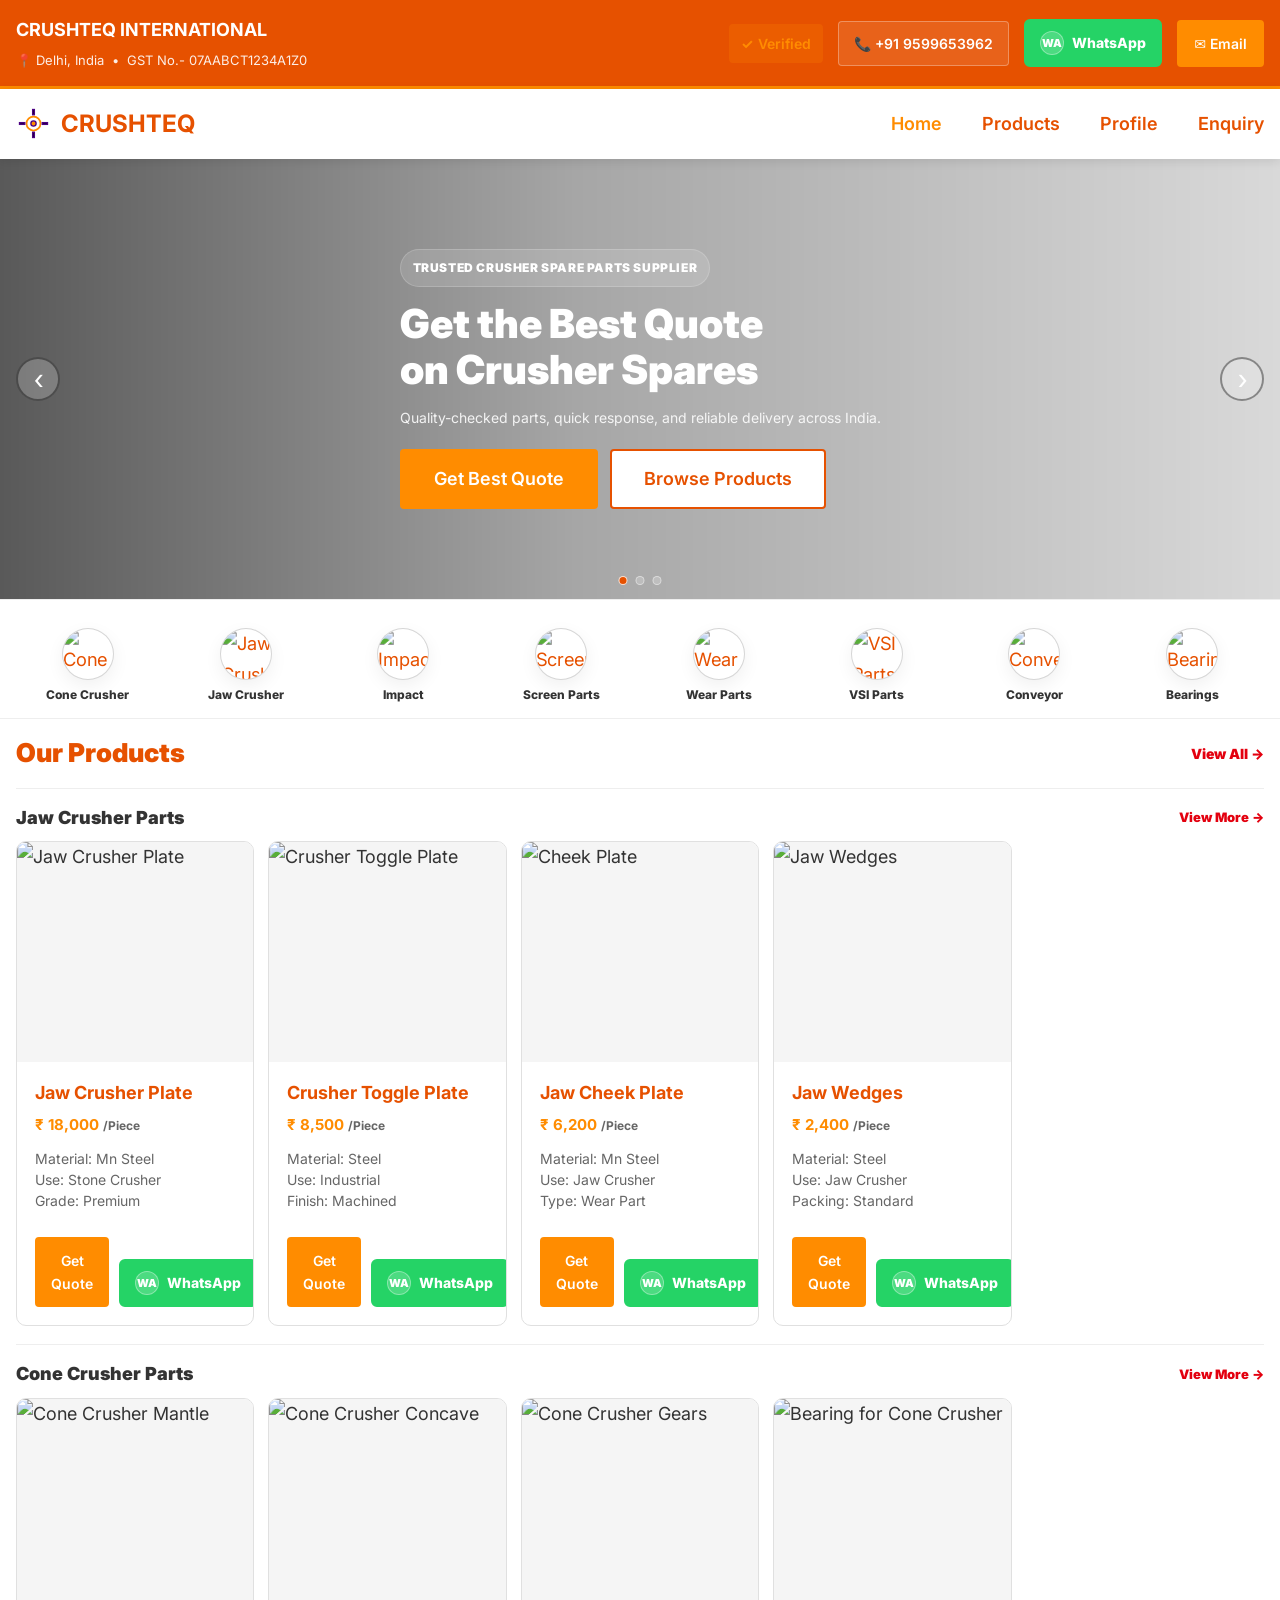
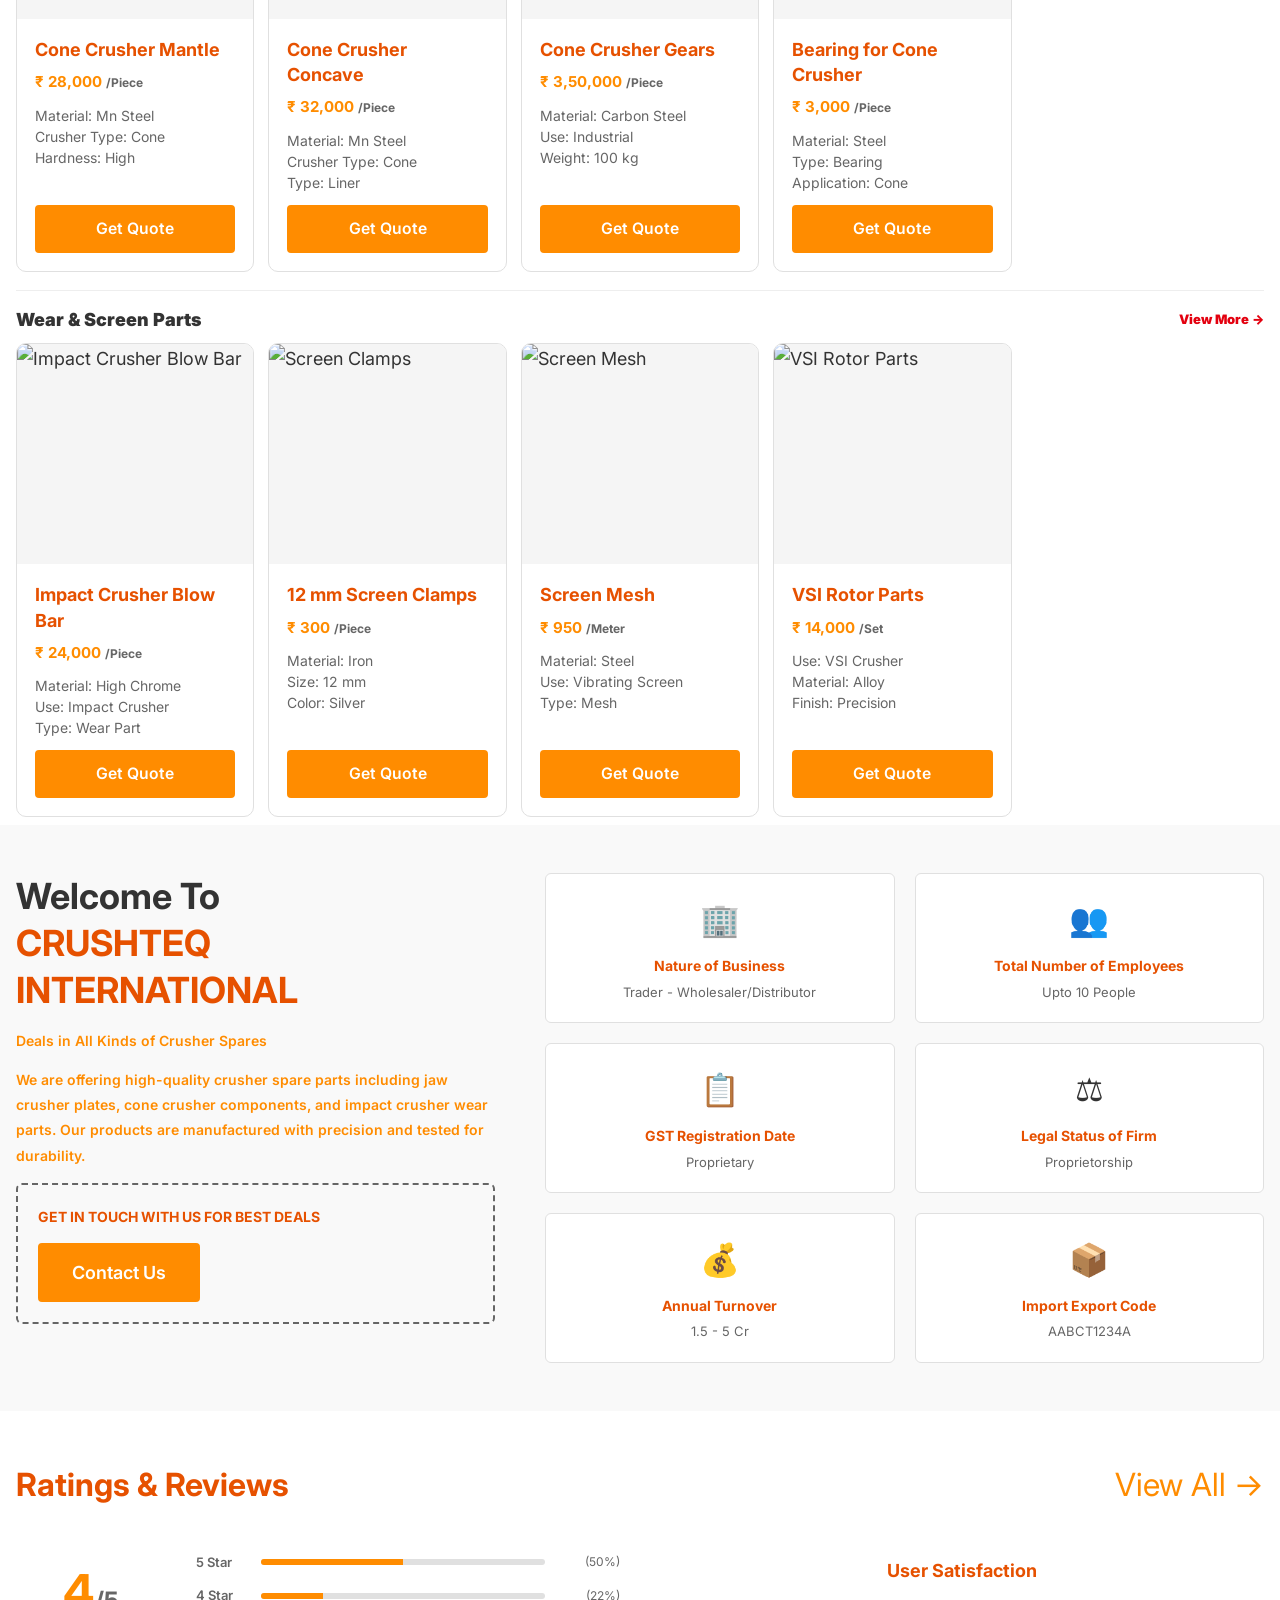
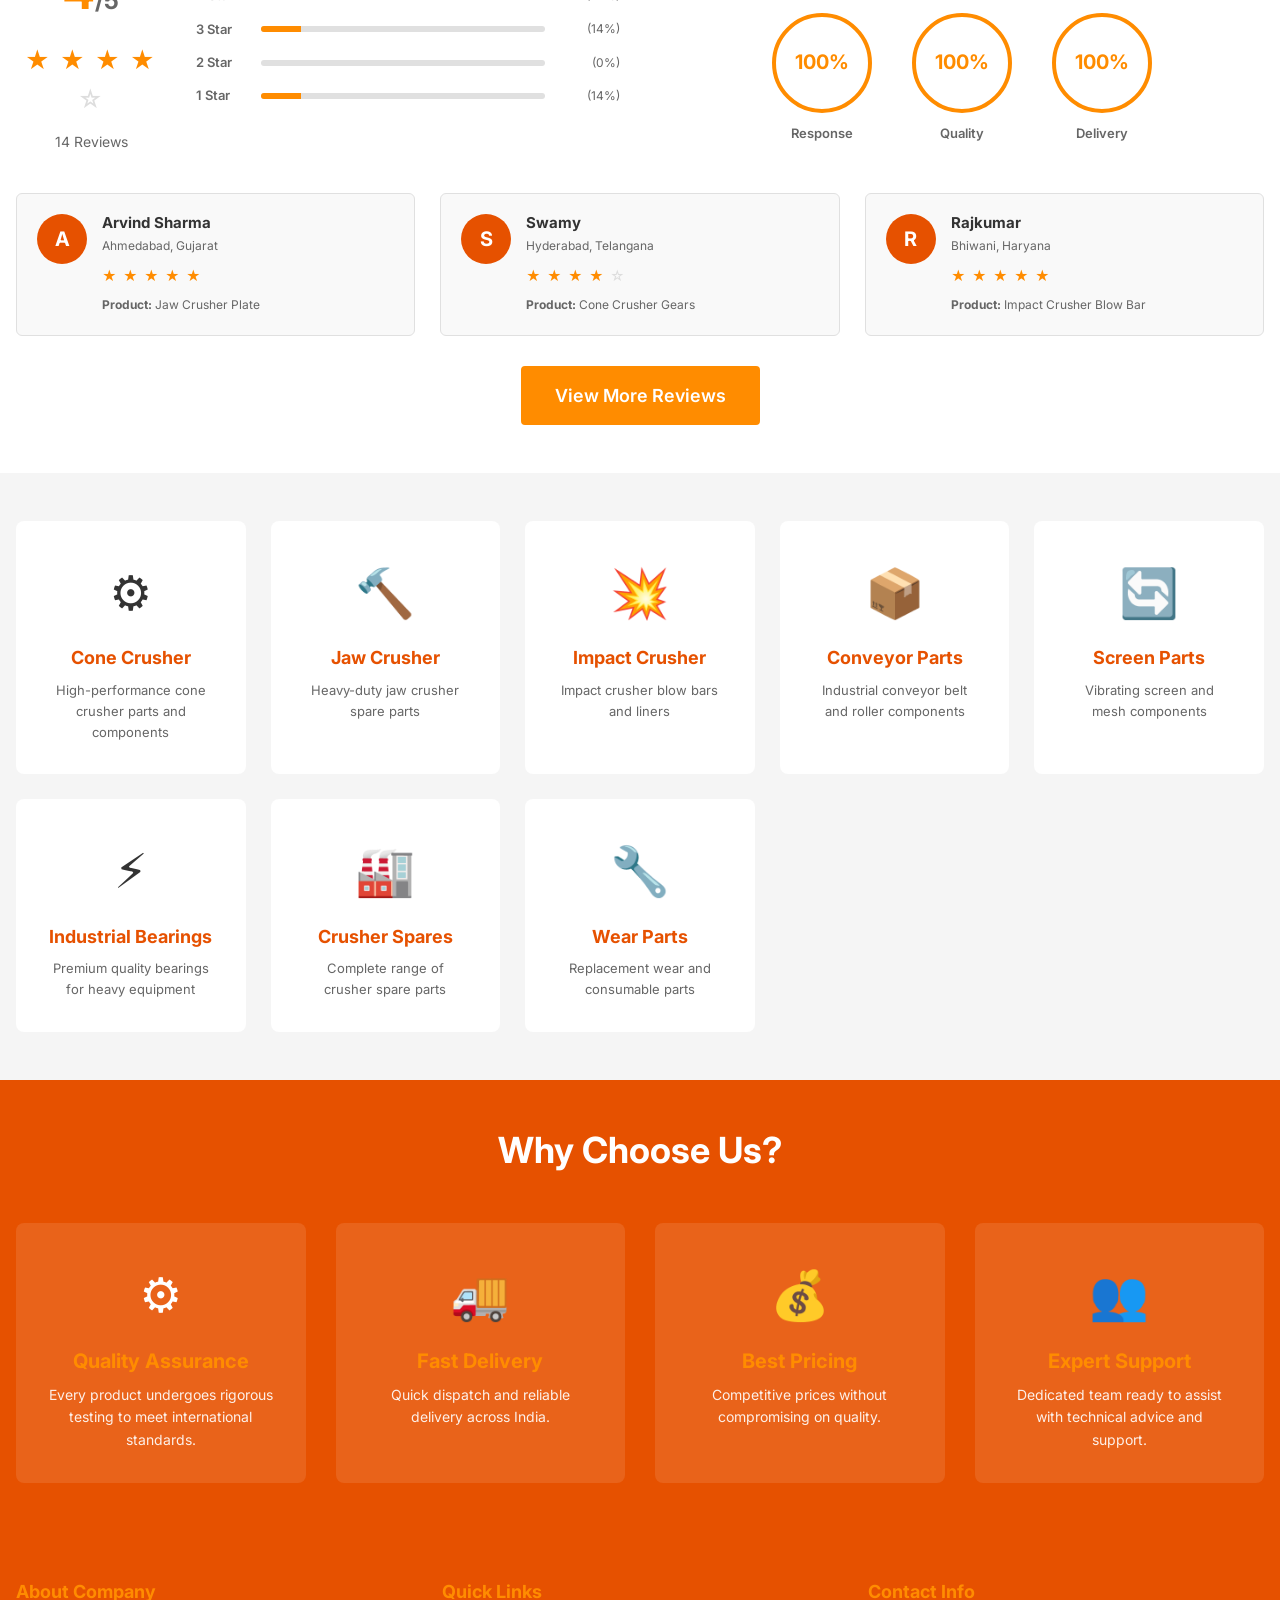
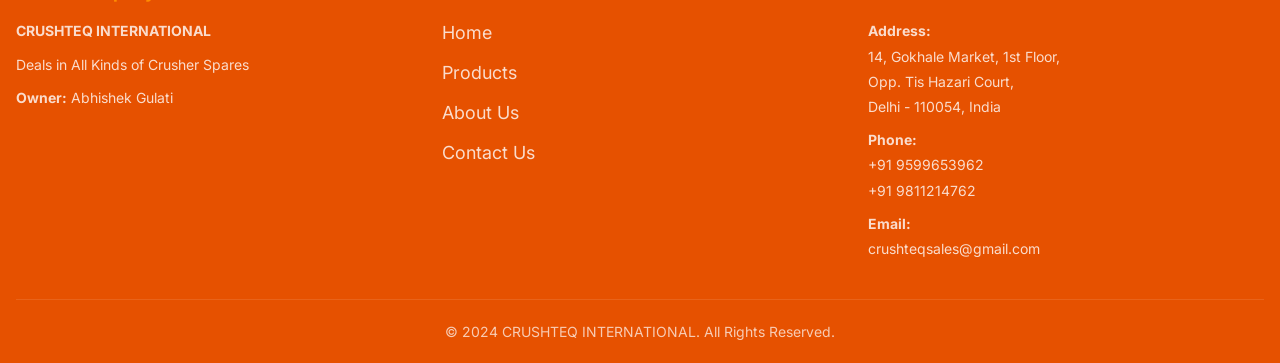
==== index.html @ 51a67cb5 "Initial commit" ====
<!DOCTYPE html>
<html lang="en">
<head>
    <meta charset="UTF-8">
    <meta name="viewport" content="width=device-width, initial-scale=1.0">
    <meta name="description" content="CRUSHTEQ INTERNATIONAL - Premium crusher spare parts supplier in Delhi. Deals in all kinds of crusher spares with quality, reliability & performance.">
    <meta name="keywords" content="crusher spares India, crusher parts Delhi, jaw crusher parts supplier, cone crusher parts, industrial crusher spares">
    <meta name="author" content="CRUSHTEQ INTERNATIONAL">
    <meta property="og:title" content="CRUSHTEQ INTERNATIONAL - Crusher Spare Parts Supplier in India">
    <meta property="og:description" content="Quality crusher spare parts supplier offering jaw crusher, cone crusher, and impact crusher components.">
    <meta property="og:type" content="website">
    <title>CRUSHTEQ INTERNATIONAL - Crusher Spare Parts Supplier in India</title>
    <link rel="preconnect" href="https://fonts.googleapis.com">
    <link rel="preconnect" href="https://fonts.gstatic.com" crossorigin>
    <link href="https://fonts.googleapis.com/css2?family=Inter:wght@400;500;600;700;800;900&display=swap" rel="stylesheet">
    <link rel="stylesheet" href="css/style.css">
</head>
<body>
    <!-- Back to Top Button -->
    <div id="backToTop" class="back-to-top">
        <span>&uarr;</span>
    </div>

    <!-- Header Bar -->
    <div class="header-bar">
        <div class="container">
            <div class="header-top">
                <div class="company-header">
                    <div class="company-name">CRUSHTEQ INTERNATIONAL</div>
                    <div class="company-details">
                        <span>📍 Delhi, India</span>
                        <span class="divider">•</span>
                        <span>GST No.- 07AABCT1234A1Z0</span>
                    </div>
                </div>
                <div class="header-actions">
                    <div class="trust-badge">
                        <span class="badge-icon">✓</span>
                        <span class="badge-text">Verified</span>
                    </div>
                    <a href="tel:+919599653962" class="btn-call">📞 +91 9599653962</a>
                    <a href="https://wa.me/919599653962?text=Hello%20CRUSHTEQ%20INTERNATIONAL%2C%20I%20need%20a%20quote%20for%20crusher%20spares." class="btn-whatsapp" target="_blank" rel="noopener">
                        <span class="wa-icon" aria-hidden="true">WhatsApp</span>
                    </a>
                    <a href="mailto:crushteqsales@gmail.com" class="btn-email">✉ Email</a>
                </div>
            </div>
        </div>
    </div>

    <!-- Navigation -->
    <nav class="navbar">
        <div class="container">
            <div class="nav-wrapper">
                <div class="logo">
                    <svg class="gear-icon" viewBox="0 0 40 40" width="30" height="30">
                        <circle cx="20" cy="20" r="8" fill="none" stroke="#ff8c00" stroke-width="2"/>
                        <g stroke="#4B0082" stroke-width="1.5">
                            <rect x="19" y="4" width="2" height="6"/>
                            <rect x="19" y="30" width="2" height="6"/>
                            <rect x="4" y="19" width="6" height="2"/>
                            <rect x="30" y="19" width="6" height="2"/>
                            <circle cx="20" cy="20" r="3" fill="#ff8c00"/>
                        </g>
                    </svg>
                    <span>CRUSHTEQ</span>
                </div>

                <button class="mobile-toggle" id="mobileToggle">
                    <span></span>
                    <span></span>
                    <span></span>
                </button>

                <ul class="nav-menu" id="navMenu">
                    <li><a href="#home">Home</a></li>
                    <li><a href="products.html">Products</a></li>
                    <li><a href="about.html">Profile</a></li>
                    <li><a href="contact.html">Enquiry</a></li>
                </ul>
            </div>
        </div>
    </nav>

    <!-- Banner Slider -->
    <section class="home-banner" aria-label="Promotional banner">
        <div class="banner-slider" id="bannerSlider">
            <div class="banner-track">
                <div class="banner-slide is-active" style="--bg:url('https://picsum.photos/seed/crushteq-hero-1/1600/520');">
                    <div class="container">
                        <div class="banner-content">
                            <p class="banner-kicker">Trusted Crusher Spare Parts Supplier</p>
                            <h1>Get the Best Quote<br>on Crusher Spares</h1>
                            <p class="banner-sub">Quality-checked parts, quick response, and reliable delivery across India.</p>
                            <div class="banner-actions">
                                <a href="contact.html" class="btn btn-primary">Get Best Quote</a>
                                <a href="products.html" class="btn btn-secondary">Browse Products</a>
                            </div>
                        </div>
                    </div>
                </div>

                <div class="banner-slide" style="--bg:url('https://picsum.photos/seed/crushteq-hero-2/1600/520');">
                    <div class="container">
                        <div class="banner-content">
                            <p class="banner-kicker">Jaw • Cone • Impact • VSI</p>
                            <h2>Wear Parts That Last Longer</h2>
                            <p class="banner-sub">Mantles, concaves, jaw plates, blow bars, screen parts and more.</p>
                            <div class="banner-actions">
                                <a href="contact.html" class="btn btn-primary">Request Callback</a>
                                <a href="about.html#brochure" class="btn btn-secondary">Download Brochure</a>
                            </div>
                        </div>
                    </div>
                </div>

                <div class="banner-slide" style="--bg:url('https://picsum.photos/seed/crushteq-hero-3/1600/520');">
                    <div class="container">
                        <div class="banner-content">
                            <p class="banner-kicker">Pan-India Supply</p>
                            <h2>Fast Dispatch, Better Support</h2>
                            <p class="banner-sub">Share your machine make/model and part no. — we’ll suggest the right match.</p>
                            <div class="banner-actions">
                                <a href="contact.html" class="btn btn-primary">Send Enquiry</a>
                                <a href="products.html" class="btn btn-secondary">View Catalog</a>
                            </div>
                        </div>
                    </div>
                </div>
            </div>

            <button class="banner-arrow prev" type="button" aria-label="Previous slide" data-banner-prev>‹</button>
            <button class="banner-arrow next" type="button" aria-label="Next slide" data-banner-next>›</button>

            <div class="banner-dots" aria-label="Slide navigation" data-banner-dots></div>
        </div>
    </section>

    <!-- Top Categories Strip (like reference homepage) -->
    <section class="top-categories" aria-label="Top categories">
        <div class="container">
            <div class="top-categories-row">
                <a class="top-category" href="products.html">
                    <span class="top-category-icon">
                        <img class="top-category-img" src="https://picsum.photos/seed/cat-cone/120/120" alt="Cone Crusher">
                    </span>
                    <span class="top-category-label">Cone Crusher</span>
                </a>
                <a class="top-category" href="products.html">
                    <span class="top-category-icon">
                        <img class="top-category-img" src="https://picsum.photos/seed/cat-jaw/120/120" alt="Jaw Crusher">
                    </span>
                    <span class="top-category-label">Jaw Crusher</span>
                </a>
                <a class="top-category" href="products.html">
                    <span class="top-category-icon">
                        <img class="top-category-img" src="https://picsum.photos/seed/cat-impact/120/120" alt="Impact">
                    </span>
                    <span class="top-category-label">Impact</span>
                </a>
                <a class="top-category" href="products.html">
                    <span class="top-category-icon">
                        <img class="top-category-img" src="https://picsum.photos/seed/cat-screen/120/120" alt="Screen Parts">
                    </span>
                    <span class="top-category-label">Screen Parts</span>
                </a>
                <a class="top-category" href="products.html">
                    <span class="top-category-icon">
                        <img class="top-category-img" src="https://picsum.photos/seed/cat-wear/120/120" alt="Wear Parts">
                    </span>
                    <span class="top-category-label">Wear Parts</span>
                </a>
                <a class="top-category" href="products.html">
                    <span class="top-category-icon">
                        <img class="top-category-img" src="https://picsum.photos/seed/cat-vsi/120/120" alt="VSI Parts">
                    </span>
                    <span class="top-category-label">VSI Parts</span>
                </a>
                <a class="top-category" href="products.html">
                    <span class="top-category-icon">
                        <img class="top-category-img" src="https://picsum.photos/seed/cat-conveyor/120/120" alt="Conveyor">
                    </span>
                    <span class="top-category-label">Conveyor</span>
                </a>
                <a class="top-category" href="products.html">
                    <span class="top-category-icon">
                        <img class="top-category-img" src="https://picsum.photos/seed/cat-bearing/120/120" alt="Bearings">
                    </span>
                    <span class="top-category-label">Bearings</span>
                </a>
            </div>
        </div>
    </section>

    <!-- Product sections (grid-heavy layout like reference) -->
    <section class="home-products">
        <div class="container">
            <div class="home-products-header">
                <h2>Our Products</h2>
                <a href="products.html" class="home-products-link">View All →</a>
            </div>

            <div class="home-products-group">
                <div class="group-head">
                    <h3>Jaw Crusher Parts</h3>
                    <a href="products.html" class="group-link">View More →</a>
                </div>
                <div class="featured-products-list">
                    <div class="featured-product-item">
                        <div class="product-image"><img src="https://via.placeholder.com/240x180?text=Jaw+Plate" alt="Jaw Crusher Plate"></div>
                        <div class="product-content">
                            <h4>Jaw Crusher Plate</h4>
                            <p class="price">₹ 18,000 <span>/Piece</span></p>
                            <div class="specs"><span class="spec">Material: Mn Steel</span><span class="spec">Use: Stone Crusher</span><span class="spec">Grade: Premium</span></div>
                            <div class="product-actions">
                                <a href="contact.html" class="btn btn-primary btn-sm">Get Quote</a>
                                <a href="https://wa.me/919599653962?text=Hello%20CRUSHTEQ%20INTERNATIONAL%2C%20I%20need%20a%20quote%20for%20Jaw%20Crusher%20Plate" class="btn btn-whatsapp btn-sm" target="_blank" rel="noopener"><span class="wa-icon" aria-hidden="true">WhatsApp</span></a>
                            </div>
                        </div>
                    </div>
                    <div class="featured-product-item">
                        <div class="product-image"><img src="https://via.placeholder.com/240x180?text=Toggle+Plate" alt="Crusher Toggle Plate"></div>
                        <div class="product-content">
                            <h4>Crusher Toggle Plate</h4>
                            <p class="price">₹ 8,500 <span>/Piece</span></p>
                            <div class="specs"><span class="spec">Material: Steel</span><span class="spec">Use: Industrial</span><span class="spec">Finish: Machined</span></div>
                            <div class="product-actions">
                                <a href="contact.html" class="btn btn-primary btn-sm">Get Quote</a>
                                <a href="https://wa.me/919599653962?text=Hello%20CRUSHTEQ%20INTERNATIONAL%2C%20I%20need%20a%20quote%20for%20Crusher%20Toggle%20Plate" class="btn btn-whatsapp btn-sm" target="_blank" rel="noopener"><span class="wa-icon" aria-hidden="true">WhatsApp</span></a>
                            </div>
                        </div>
                    </div>
                    <div class="featured-product-item">
                        <div class="product-image"><img src="https://via.placeholder.com/240x180?text=Cheek+Plate" alt="Cheek Plate"></div>
                        <div class="product-content">
                            <h4>Jaw Cheek Plate</h4>
                            <p class="price">₹ 6,200 <span>/Piece</span></p>
                            <div class="specs"><span class="spec">Material: Mn Steel</span><span class="spec">Use: Jaw Crusher</span><span class="spec">Type: Wear Part</span></div>
                            <div class="product-actions">
                                <a href="contact.html" class="btn btn-primary btn-sm">Get Quote</a>
                                <a href="https://wa.me/919599653962?text=Hello%20CRUSHTEQ%20INTERNATIONAL%2C%20I%20need%20a%20quote%20for%20Jaw%20Cheek%20Plate" class="btn btn-whatsapp btn-sm" target="_blank" rel="noopener"><span class="wa-icon" aria-hidden="true">WhatsApp</span></a>
                            </div>
                        </div>
                    </div>
                    <div class="featured-product-item">
                        <div class="product-image"><img src="https://via.placeholder.com/240x180?text=Jaw+Wedges" alt="Jaw Wedges"></div>
                        <div class="product-content">
                            <h4>Jaw Wedges</h4>
                            <p class="price">₹ 2,400 <span>/Piece</span></p>
                            <div class="specs"><span class="spec">Material: Steel</span><span class="spec">Use: Jaw Crusher</span><span class="spec">Packing: Standard</span></div>
                            <div class="product-actions">
                                <a href="contact.html" class="btn btn-primary btn-sm">Get Quote</a>
                                <a href="https://wa.me/919599653962?text=Hello%20CRUSHTEQ%20INTERNATIONAL%2C%20I%20need%20a%20quote%20for%20Jaw%20Wedges" class="btn btn-whatsapp btn-sm" target="_blank" rel="noopener"><span class="wa-icon" aria-hidden="true">WhatsApp</span></a>
                            </div>
                        </div>
                    </div>
                </div>
            </div>

            <div class="home-products-group">
                <div class="group-head">
                    <h3>Cone Crusher Parts</h3>
                    <a href="products.html" class="group-link">View More →</a>
                </div>
                <div class="featured-products-list">
                    <div class="featured-product-item">
                        <div class="product-image"><img src="https://via.placeholder.com/240x180?text=Mantle" alt="Cone Crusher Mantle"></div>
                        <div class="product-content">
                            <h4>Cone Crusher Mantle</h4>
                            <p class="price">₹ 28,000 <span>/Piece</span></p>
                            <div class="specs"><span class="spec">Material: Mn Steel</span><span class="spec">Crusher Type: Cone</span><span class="spec">Hardness: High</span></div>
                            <a href="contact.html" class="btn btn-primary btn-sm">Get Quote</a>
                        </div>
                    </div>
                    <div class="featured-product-item">
                        <div class="product-image"><img src="https://via.placeholder.com/240x180?text=Concave" alt="Cone Crusher Concave"></div>
                        <div class="product-content">
                            <h4>Cone Crusher Concave</h4>
                            <p class="price">₹ 32,000 <span>/Piece</span></p>
                            <div class="specs"><span class="spec">Material: Mn Steel</span><span class="spec">Crusher Type: Cone</span><span class="spec">Type: Liner</span></div>
                            <a href="contact.html" class="btn btn-primary btn-sm">Get Quote</a>
                        </div>
                    </div>
                    <div class="featured-product-item">
                        <div class="product-image"><img src="https://via.placeholder.com/240x180?text=Cone+Gears" alt="Cone Crusher Gears"></div>
                        <div class="product-content">
                            <h4>Cone Crusher Gears</h4>
                            <p class="price">₹ 3,50,000 <span>/Piece</span></p>
                            <div class="specs"><span class="spec">Material: Carbon Steel</span><span class="spec">Use: Industrial</span><span class="spec">Weight: 100 kg</span></div>
                            <a href="contact.html" class="btn btn-primary btn-sm">Get Quote</a>
                        </div>
                    </div>
                    <div class="featured-product-item">
                        <div class="product-image"><img src="https://via.placeholder.com/240x180?text=Cone+Bearing" alt="Bearing for Cone Crusher"></div>
                        <div class="product-content">
                            <h4>Bearing for Cone Crusher</h4>
                            <p class="price">₹ 3,000 <span>/Piece</span></p>
                            <div class="specs"><span class="spec">Material: Steel</span><span class="spec">Type: Bearing</span><span class="spec">Application: Cone</span></div>
                            <a href="contact.html" class="btn btn-primary btn-sm">Get Quote</a>
                        </div>
                    </div>
                </div>
            </div>

            <div class="home-products-group">
                <div class="group-head">
                    <h3>Wear & Screen Parts</h3>
                    <a href="products.html" class="group-link">View More →</a>
                </div>
                <div class="featured-products-list">
                    <div class="featured-product-item">
                        <div class="product-image"><img src="https://via.placeholder.com/240x180?text=Blow+Bar" alt="Impact Crusher Blow Bar"></div>
                        <div class="product-content">
                            <h4>Impact Crusher Blow Bar</h4>
                            <p class="price">₹ 24,000 <span>/Piece</span></p>
                            <div class="specs"><span class="spec">Material: High Chrome</span><span class="spec">Use: Impact Crusher</span><span class="spec">Type: Wear Part</span></div>
                            <a href="contact.html" class="btn btn-primary btn-sm">Get Quote</a>
                        </div>
                    </div>
                    <div class="featured-product-item">
                        <div class="product-image"><img src="https://via.placeholder.com/240x180?text=Screen+Clamps" alt="Screen Clamps"></div>
                        <div class="product-content">
                            <h4>12 mm Screen Clamps</h4>
                            <p class="price">₹ 300 <span>/Piece</span></p>
                            <div class="specs"><span class="spec">Material: Iron</span><span class="spec">Size: 12 mm</span><span class="spec">Color: Silver</span></div>
                            <a href="contact.html" class="btn btn-primary btn-sm">Get Quote</a>
                        </div>
                    </div>
                    <div class="featured-product-item">
                        <div class="product-image"><img src="https://via.placeholder.com/240x180?text=Screen+Mesh" alt="Screen Mesh"></div>
                        <div class="product-content">
                            <h4>Screen Mesh</h4>
                            <p class="price">₹ 950 <span>/Meter</span></p>
                            <div class="specs"><span class="spec">Material: Steel</span><span class="spec">Use: Vibrating Screen</span><span class="spec">Type: Mesh</span></div>
                            <a href="contact.html" class="btn btn-primary btn-sm">Get Quote</a>
                        </div>
                    </div>
                    <div class="featured-product-item">
                        <div class="product-image"><img src="https://via.placeholder.com/240x180?text=VSI+Rotor" alt="VSI Rotor Parts"></div>
                        <div class="product-content">
                            <h4>VSI Rotor Parts</h4>
                            <p class="price">₹ 14,000 <span>/Set</span></p>
                            <div class="specs"><span class="spec">Use: VSI Crusher</span><span class="spec">Material: Alloy</span><span class="spec">Finish: Precision</span></div>
                            <a href="contact.html" class="btn btn-primary btn-sm">Get Quote</a>
                        </div>
                    </div>
                </div>
            </div>
        </div>
    </section>

    <!-- Welcome Section with Company Details -->
    <section class="welcome-section">
        <div class="container">
            <div class="welcome-grid">
                <div class="welcome-content">
                    <h2>Welcome To<br><strong>CRUSHTEQ INTERNATIONAL</strong></h2>
                    <p>Deals in All Kinds of Crusher Spares</p>
                    <p class="description">We are offering high-quality crusher spare parts including jaw crusher plates, cone crusher components, and impact crusher wear parts. Our products are manufactured with precision and tested for durability.</p>
                    <div class="welcome-cta">
                        <p><strong>GET IN TOUCH WITH US FOR BEST DEALS</strong></p>
                        <a href="contact.html" class="btn btn-primary">Contact Us</a>
                    </div>
                </div>
                <div class="company-attributes">
                    <div class="attribute-card">
                        <div class="attr-icon">🏢</div>
                        <h4>Nature of Business</h4>
                        <p>Trader - Wholesaler/Distributor</p>
                    </div>
                    <div class="attribute-card">
                        <div class="attr-icon">👥</div>
                        <h4>Total Number of Employees</h4>
                        <p>Upto 10 People</p>
                    </div>
                    <div class="attribute-card">
                        <div class="attr-icon">📋</div>
                        <h4>GST Registration Date</h4>
                        <p>Proprietary</p>
                    </div>
                    <div class="attribute-card">
                        <div class="attr-icon">⚖️</div>
                        <h4>Legal Status of Firm</h4>
                        <p>Proprietorship</p>
                    </div>
                    <div class="attribute-card">
                        <div class="attr-icon">💰</div>
                        <h4>Annual Turnover</h4>
                        <p>1.5 - 5 Cr</p>
                    </div>
                    <div class="attribute-card">
                        <div class="attr-icon">📦</div>
                        <h4>Import Export Code</h4>
                        <p>AABCT1234A</p>
                    </div>
                </div>
            </div>
        </div>
    </section>

    <!-- Ratings & Reviews Section -->
    <section class="ratings-section">
        <div class="container">
            <div class="ratings-header">
                <h2>Ratings & Reviews</h2>
                <a href="#" class="view-all-link">View All →</a>
            </div>
            <div class="ratings-grid">
                <div class="rating-summary">
                    <div class="overall-rating">
                        <div class="rating-number">4<span>/5</span></div>
                        <div class="rating-stars">
                            <span class="star">★</span>
                            <span class="star">★</span>
                            <span class="star">★</span>
                            <span class="star">★</span>
                            <span class="star empty">☆</span>
                        </div>
                        <p class="rating-count">14 Reviews</p>
                    </div>
                    <div class="rating-distribution">
                        <div class="rating-row">
                            <span class="label">5 Star</span>
                            <div class="progress-bar"><div class="progress" style="width:50%"></div></div>
                            <span class="percentage">(50%)</span>
                        </div>
                        <div class="rating-row">
                            <span class="label">4 Star</span>
                            <div class="progress-bar"><div class="progress" style="width:22%"></div></div>
                            <span class="percentage">(22%)</span>
                        </div>
                        <div class="rating-row">
                            <span class="label">3 Star</span>
                            <div class="progress-bar"><div class="progress" style="width:14%"></div></div>
                            <span class="percentage">(14%)</span>
                        </div>
                        <div class="rating-row">
                            <span class="label">2 Star</span>
                            <div class="progress-bar"><div class="progress" style="width:0%"></div></div>
                            <span class="percentage">(0%)</span>
                        </div>
                        <div class="rating-row">
                            <span class="label">1 Star</span>
                            <div class="progress-bar"><div class="progress" style="width:14%"></div></div>
                            <span class="percentage">(14%)</span>
                        </div>
                    </div>
                </div>
                <div class="user-satisfaction">
                    <h4>User Satisfaction</h4>
                    <div class="satisfaction-metrics">
                        <div class="metric">
                            <div class="metric-circle">
                                <span class="metric-value">100%</span>
                            </div>
                            <p>Response</p>
                        </div>
                        <div class="metric">
                            <div class="metric-circle">
                                <span class="metric-value">100%</span>
                            </div>
                            <p>Quality</p>
                        </div>
                        <div class="metric">
                            <div class="metric-circle">
                                <span class="metric-value">100%</span>
                            </div>
                            <p>Delivery</p>
                        </div>
                    </div>
                </div>
            </div>
            <div class="testimonials">
                <div class="testimonial-card">
                    <div class="reviewer-initial">A</div>
                    <div class="review-content">
                        <h5>Arvind Sharma</h5>
                        <p class="location">Ahmedabad, Gujarat</p>
                        <div class="review-stars">
                            <span class="star">★</span>
                            <span class="star">★</span>
                            <span class="star">★</span>
                            <span class="star">★</span>
                            <span class="star">★</span>
                        </div>
                        <p class="product-name"><strong>Product:</strong> Jaw Crusher Plate</p>
                    </div>
                </div>
                <div class="testimonial-card">
                    <div class="reviewer-initial">S</div>
                    <div class="review-content">
                        <h5>Swamy</h5>
                        <p class="location">Hyderabad, Telangana</p>
                        <div class="review-stars">
                            <span class="star">★</span>
                            <span class="star">★</span>
                            <span class="star">★</span>
                            <span class="star">★</span>
                            <span class="star empty">☆</span>
                        </div>
                        <p class="product-name"><strong>Product:</strong> Cone Crusher Gears</p>
                    </div>
                </div>
                <div class="testimonial-card">
                    <div class="reviewer-initial">R</div>
                    <div class="review-content">
                        <h5>Rajkumar</h5>
                        <p class="location">Bhiwani, Haryana</p>
                        <div class="review-stars">
                            <span class="star">★</span>
                            <span class="star">★</span>
                            <span class="star">★</span>
                            <span class="star">★</span>
                            <span class="star">★</span>
                        </div>
                        <p class="product-name"><strong>Product:</strong> Impact Crusher Blow Bar</p>
                    </div>
                </div>
            </div>
            <div class="rating-footer">
                <a href="products.html" class="btn btn-primary">View More Reviews</a>
            </div>
        </div>
    </section>

    <!-- Product Categories Section -->
    <section class="product-categories">
        <div class="container">
            <div class="categories-grid">
                <div class="category-card">
                    <div class="category-icon">⚙️</div>
                    <h4>Cone Crusher</h4>
                    <p>High-performance cone crusher parts and components</p>
                </div>
                <div class="category-card">
                    <div class="category-icon">🔨</div>
                    <h4>Jaw Crusher</h4>
                    <p>Heavy-duty jaw crusher spare parts</p>
                </div>
                <div class="category-card">
                    <div class="category-icon">💥</div>
                    <h4>Impact Crusher</h4>
                    <p>Impact crusher blow bars and liners</p>
                </div>
                <div class="category-card">
                    <div class="category-icon">📦</div>
                    <h4>Conveyor Parts</h4>
                    <p>Industrial conveyor belt and roller components</p>
                </div>
                <div class="category-card">
                    <div class="category-icon">🔄</div>
                    <h4>Screen Parts</h4>
                    <p>Vibrating screen and mesh components</p>
                </div>
                <div class="category-card">
                    <div class="category-icon">⚡</div>
                    <h4>Industrial Bearings</h4>
                    <p>Premium quality bearings for heavy equipment</p>
                </div>
                <div class="category-card">
                    <div class="category-icon">🏭</div>
                    <h4>Crusher Spares</h4>
                    <p>Complete range of crusher spare parts</p>
                </div>
                <div class="category-card">
                    <div class="category-icon">🔧</div>
                    <h4>Wear Parts</h4>
                    <p>Replacement wear and consumable parts</p>
                </div>
            </div>
        </div>
    </section>

    <!-- Why Choose Us Section -->
    <section class="why-choose-us">
        <div class="container">
            <h2>Why Choose Us?</h2>
            <div class="features-grid">
                <div class="feature-box">
                    <div class="feature-icon">⚙️</div>
                    <h3>Quality Assurance</h3>
                    <p>Every product undergoes rigorous testing to meet international standards.</p>
                </div>
                <div class="feature-box">
                    <div class="feature-icon">🚚</div>
                    <h3>Fast Delivery</h3>
                    <p>Quick dispatch and reliable delivery across India.</p>
                </div>
                <div class="feature-box">
                    <div class="feature-icon">💰</div>
                    <h3>Best Pricing</h3>
                    <p>Competitive prices without compromising on quality.</p>
                </div>
                <div class="feature-box">
                    <div class="feature-icon">👥</div>
                    <h3>Expert Support</h3>
                    <p>Dedicated team ready to assist with technical advice and support.</p>
                </div>
            </div>
        </div>
    </section>

    <!-- Footer -->
    <footer class="footer">
        <div class="container">
            <div class="footer-grid">
                <div class="footer-section">
                    <h3>About Company</h3>
                    <p><strong>CRUSHTEQ INTERNATIONAL</strong></p>
                    <p>Deals in All Kinds of Crusher Spares</p>
                    <p><strong>Owner:</strong> Abhishek Gulati</p>
                </div>
                <div class="footer-section">
                    <h3>Quick Links</h3>
                    <ul>
                        <li><a href="#home">Home</a></li>
                        <li><a href="products.html">Products</a></li>
                        <li><a href="about.html">About Us</a></li>
                        <li><a href="contact.html">Contact Us</a></li>
                    </ul>
                </div>
                <div class="footer-section">
                    <h3>Contact Info</h3>
                    <p><strong>Address:</strong><br>14, Gokhale Market, 1st Floor,<br>Opp. Tis Hazari Court,<br>Delhi - 110054, India</p>
                    <p><strong>Phone:</strong><br><a href="tel:+919599653962">+91 9599653962</a><br><a href="tel:+919811214762">+91 9811214762</a></p>
                    <p><strong>Email:</strong><br><a href="mailto:crushteqsales@gmail.com">crushteqsales@gmail.com</a></p>
                </div>
            </div>
            <div class="footer-bottom">
                <p>&copy; 2024 CRUSHTEQ INTERNATIONAL. All Rights Reserved.</p>
            </div>
        </div>
    </footer>

    <script src="js/script.js"></script>
</body>
</html>
---- css/style.css ----
/* ============================================
   GLOBAL STYLES & RESET
   ============================================ */
* {
    margin: 0;
    padding: 0;
    box-sizing: border-box;
}

:root {
    /* Neutral theme (no blue) */
    /* Orange theme */
    --primary-blue: #e65100;
    --secondary-blue: #ff6d00;
    --dark-grey: #333333;
    --grey: #666666;
    --light-grey: #f5f5f5;
    --white: #ffffff;
    --accent-orange: #ff8c00;
    --accent-dark-orange: #e67e00;
    --brand-red: #E3000F;
    --brand-red-dark: #B8000C;

    --font-family-base: "Inter", ui-sans-serif, system-ui, -apple-system, "Segoe UI", Roboto, Arial, "Noto Sans", "Liberation Sans", sans-serif;
    --font-size-base: 18px;
    --font-size-sm: 14px;
    --font-size-xs: 12px;
    --line-height-base: 1.65;
    --section-pad-y: 40px;
    --section-pad-y-lg: 48px;
    --grid-gap: 18px;
}

html {
    scroll-behavior: smooth;
    font-size: var(--font-size-base);
}

body {
    font-family: var(--font-family-base);
    font-size: 1rem;
    line-height: var(--line-height-base);
    color: var(--dark-grey);
    background-color: var(--white);
}

button,
input,
select,
textarea {
    font-family: inherit;
    font-size: inherit;
    line-height: inherit;
}

h1, h2, h3, h4, h5, h6 {
    line-height: 1.25;
}

.container {
    max-width: 1320px;
    margin: 0 auto;
    padding: 0 16px;
}

a {
    color: var(--primary-blue);
    text-decoration: none;
    transition: color 0.3s ease;
}

a:hover {
    color: var(--accent-orange);
}

/* ============================================
   BUTTONS
   ============================================ */
.btn {
    display: inline-block;
    padding: 13px 32px;
    border: none;
    border-radius: 4px;
    font-size: 1rem;
    font-weight: 600;
    cursor: pointer;
    text-align: center;
    transition: all 0.3s ease;
    text-decoration: none;
}

.btn-primary {
    background-color: var(--accent-orange);
    color: var(--white);
    border: 2px solid var(--accent-orange);
}

.btn-primary:hover {
    background-color: var(--accent-dark-orange);
    border-color: var(--accent-dark-orange);
    transform: translateY(-2px);
}

.btn-secondary {
    background-color: var(--white);
    color: var(--primary-blue);
    border: 2px solid var(--primary-blue);
}

.btn-secondary:hover {
    background-color: var(--primary-blue);
    color: var(--white);
    transform: translateY(-2px);
}

.btn-sm {
    padding: 9px 16px;
    font-size: 0.875rem;
    width: 100%;
    text-align: center;
    margin-top: auto;
}

/* Bigger typography for main headings */
.page-title h1 {
    font-size: 46px;
}

.section-header h2 {
    font-size: 40px;
}

/* ============================================
   BACK TO TOP BUTTON
   ============================================ */
.back-to-top {
    position: fixed;
    bottom: 30px;
    right: 30px;
    width: 50px;
    height: 50px;
    background-color: var(--accent-orange);
    color: var(--white);
    border-radius: 50%;
    display: flex;
    align-items: center;
    justify-content: center;
    font-size: 24px;
    cursor: pointer;
    opacity: 0;
    visibility: hidden;
    transition: all 0.3s ease;
    z-index: 99;
}

.back-to-top.visible {
    opacity: 1;
    visibility: visible;
}

.back-to-top:hover {
    background-color: var(--accent-dark-orange);
    transform: translateY(-5px);
}

/* ============================================
   HEADER BAR
   ============================================ */
.header-bar {
    background-color: var(--primary-blue);
    color: var(--white);
    padding: 15px 0;
    font-size: 14px;
    border-bottom: 3px solid var(--accent-orange);
}

.header-top {
    display: flex;
    justify-content: space-between;
    align-items: center;
    flex-wrap: wrap;
    gap: 30px;
}

.company-header {
    display: flex;
    flex-direction: column;
    gap: 5px;
}

.company-name {
    font-size: 18px;
    font-weight: 700;
    color: var(--white);
}

.company-details {
    font-size: 13px;
    color: rgba(255, 255, 255, 0.9);
    display: flex;
    gap: 8px;
}

.header-actions {
    display: flex;
    align-items: center;
    gap: 15px;
    flex-wrap: wrap;
}

.trust-badge {
    display: flex;
    align-items: center;
    gap: 5px;
    background-color: rgba(255, 140, 0, 0.2);
    padding: 8px 12px;
    border-radius: 4px;
}

.badge-icon {
    font-weight: 700;
    color: var(--accent-orange);
}

.badge-text {
    font-weight: 600;
    color: var(--accent-orange);
}

.btn-call,
.btn-email {
    padding: 10px 15px;
    border-radius: 4px;
    text-decoration: none;
    font-weight: 600;
    transition: all 0.3s ease;
}

.btn-call {
    background-color: rgba(255, 255, 255, 0.1);
    color: var(--white);
    border: 1px solid rgba(255, 255, 255, 0.3);
}

.btn-call:hover {
    background-color: var(--accent-orange);
    color: var(--white);
    border-color: var(--accent-orange);
}

.btn-email {
    background-color: var(--accent-orange);
    color: var(--white);
    border: 2px solid var(--accent-orange);
}

.btn-email:hover {
    background-color: var(--accent-dark-orange);
    border-color: var(--accent-dark-orange);
}

.btn-whatsapp {
    display: inline-flex;
    align-items: center;
    justify-content: center;
    gap: 8px;
    padding: 10px 14px;
    border-radius: 6px;
    border: 2px solid #25D366;
    background: #25D366;
    color: var(--white);
    font-weight: 800;
    text-decoration: none;
    transition: transform 0.2s ease, box-shadow 0.2s ease, background 0.2s ease;
    white-space: nowrap;
}

.btn-whatsapp:hover {
    background: #1fb85a;
    border-color: #1fb85a;
    transform: translateY(-2px);
    box-shadow: 0 10px 24px rgba(0, 0, 0, 0.12);
}

.btn-whatsapp.btn-sm {
    padding: 9px 14px;
}

.wa-icon {
    display: inline-flex;
    align-items: center;
    gap: 8px;
    line-height: 1;
}

.wa-icon::before {
    content: "WA";
    width: 22px;
    height: 22px;
    border-radius: 50%;
    display: inline-flex;
    align-items: center;
    justify-content: center;
    font-size: 11px;
    font-weight: 900;
    letter-spacing: 0.2px;
    background: rgba(255, 255, 255, 0.18);
    border: 1px solid rgba(255, 255, 255, 0.35);
}

/* Brochure highlight */
.profile-card.is-highlight {
    border: 2px solid rgba(255, 140, 0, 0.55);
    box-shadow: 0 10px 28px rgba(255, 140, 0, 0.12);
}

.profile-card.is-highlight .card-head {
    background: linear-gradient(135deg, rgba(255, 140, 0, 0.16) 0%, rgba(0, 0, 0, 0.02) 100%);
}

/* ============================================
   NAVIGATION BAR
   ============================================ */
.navbar {
    background-color: var(--white);
    box-shadow: 0 2px 10px rgba(0, 0, 0, 0.1);
    position: sticky;
    top: 0;
    z-index: 100;
}

.nav-wrapper {
    display: flex;
    justify-content: space-between;
    align-items: center;
    padding: 15px 0;
}

.logo {
    display: flex;
    align-items: center;
    gap: 10px;
    font-size: 24px;
    font-weight: 700;
    color: var(--primary-blue);
}

.gear-icon {
    width: 35px;
    height: 35px;
}

.nav-menu {
    display: flex;
    list-style: none;
    gap: 40px;
}

.nav-menu a {
    font-weight: 600;
    color: var(--primary-blue);
    position: relative;
    padding-bottom: 5px;
}

.nav-menu a::after {
    content: '';
    position: absolute;
    bottom: 0;
    left: 0;
    width: 0;
    height: 3px;
    background-color: var(--accent-orange);
    transition: width 0.3s ease;
}

.nav-menu a:hover::after {
    width: 100%;
}

.mobile-toggle {
    display: none;
    flex-direction: column;
    background: none;
    border: none;
    cursor: pointer;
}

.mobile-toggle span {
    width: 25px;
    height: 3px;
    background-color: var(--primary-blue);
    margin: 5px 0;
    transition: 0.3s;
    border-radius: 2px;
}

/* ============================================
   HERO SECTION
   ============================================ */
.hero {
    background: linear-gradient(135deg, var(--primary-blue) 0%, var(--secondary-blue) 100%),
                url('https://via.placeholder.com/1920x600?text=Industrial+Machinery') center/cover;
    background-size: cover;
    background-position: center;
    color: var(--white);
    text-align: center;
    padding: 120px 20px;
    position: relative;
}

.hero::before {
    content: '';
    position: absolute;
    top: 0;
    left: 0;
    right: 0;
    bottom: 0;
    background-color: rgba(0, 0, 0, 0.62);
    z-index: 1;
}

.hero-content {
    position: relative;
    z-index: 2;
    max-width: 800px;
    margin: 0 auto;
}

.hero h1 {
    font-size: 48px;
    margin-bottom: 20px;
    font-weight: 700;
}

.hero p {
    font-size: 24px;
    margin-bottom: 30px;
    color: var(--light-grey);
}

.hero .btn {
    font-size: 18px;
    padding: 15px 40px;
}

/* ============================================
   FEATURED PRODUCTS BANNER SECTION
   ============================================ */
.featured-products-banner {
    padding: var(--section-pad-y) 0;
    background-color: #f9f9f9;
}

.featured-grid {
    display: grid;
    grid-template-columns: repeat(auto-fit, minmax(280px, 1fr));
    gap: 20px;
}

.featured-product-large {
    background-color: var(--white);
    border-radius: 8px;
    overflow: hidden;
    box-shadow: 0 3px 15px rgba(0, 0, 0, 0.1);
    transition: all 0.3s ease;
    display: flex;
    flex-direction: column;
}

.featured-product-large:hover {
    transform: translateY(-5px);
    box-shadow: 0 8px 25px rgba(0, 0, 0, 0.15);
}

.featured-image {
    width: 100%;
    height: 250px;
    overflow: hidden;
    background-color: var(--light-grey);
}

.featured-image img {
    width: 100%;
    height: 100%;
    object-fit: cover;
}

.featured-content {
    padding: 25px;
    flex: 1;
    display: flex;
    flex-direction: column;
}

.featured-content h3 {
    font-size: 18px;
    color: var(--primary-blue);
    margin-bottom: 10px;
    font-weight: 700;
}

.price {
    font-size: 22px;
    color: var(--accent-orange);
    font-weight: 700;
    margin-bottom: 15px;
}

.price span {
    font-size: 14px;
    color: var(--grey);
}

.specs-list {
    flex: 1;
    margin-bottom: 15px;
}

.spec-item {
    display: flex;
    justify-content: space-between;
    font-size: 13px;
    padding: 6px 0;
    border-bottom: 1px solid #eee;
}

.spec-item .label {
    color: var(--grey);
    font-weight: 600;
}

.spec-item .value {
    color: var(--dark-grey);
}

.view-all-box {
    background: linear-gradient(135deg, var(--primary-blue) 0%, var(--secondary-blue) 100%);
    color: var(--white);
    align-items: center;
    justify-content: center;
    text-align: center;
}

.view-all-content {
    display: flex;
    flex-direction: column;
    align-items: center;
    justify-content: center;
    height: 100%;
}

.view-all-content h3 {
    color: var(--white);
    font-size: 22px;
    margin: 0 0 20px 0;
}

.view-all-link {
    color: var(--accent-orange);
    font-size: 32px;
    transition: all 0.3s ease;
}

.view-all-link:hover {
    transform: translateX(10px);
}

/* ============================================
   HOME BANNER SLIDER
   ============================================ */
.home-banner {
    background: #fff;
}

.banner-slider {
    position: relative;
    overflow: hidden;
    border-bottom: 1px solid #eee;
}

.banner-track {
    display: grid;
    grid-auto-flow: column;
    grid-auto-columns: 100%;
    transition: transform 0.6s ease;
    will-change: transform;
}

.banner-slide {
    min-height: 440px;
    display: flex;
    align-items: center;
    position: relative;
    color: #fff;
    background:
        linear-gradient(90deg, rgba(0,0,0,0.65) 0%, rgba(0,0,0,0.35) 45%, rgba(0,0,0,0.15) 100%),
        var(--bg) center/cover no-repeat;
}

.banner-content {
    padding: 46px 0;
    max-width: 640px;
}

.banner-kicker {
    display: inline-block;
    font-size: var(--font-size-xs);
    letter-spacing: 0.6px;
    font-weight: 900;
    text-transform: uppercase;
    padding: 8px 12px;
    border-radius: 999px;
    background: rgba(255, 255, 255, 0.12);
    border: 1px solid rgba(255, 255, 255, 0.18);
    margin-bottom: 14px;
}

.banner-slide h1,
.banner-slide h2 {
    font-size: 40px;
    line-height: 1.15;
    margin-bottom: 12px;
    font-weight: 900;
    color: #fff;
}

.banner-sub {
    font-size: var(--font-size-sm);
    color: rgba(255, 255, 255, 0.88);
    line-height: 1.9;
    margin-bottom: 18px;
}

.banner-actions {
    display: flex;
    gap: 12px;
    flex-wrap: wrap;
}

.banner-arrow {
    position: absolute;
    top: 50%;
    transform: translateY(-50%);
    width: 44px;
    height: 44px;
    border-radius: 50%;
    border: 2px solid rgba(0, 0, 0, 0.40);
    background: rgba(255,255,255,0.20);
    color: #fff;
    font-size: 28px;
    line-height: 1;
    cursor: pointer;
    display: grid;
    place-items: center;
    transition: background 0.2s ease, transform 0.2s ease;
    z-index: 2;
}

.banner-arrow:hover {
    background: rgba(255,255,255,0.32);
}

.banner-arrow.prev {
    left: 16px;
}

.banner-arrow.next {
    right: 16px;
}

.banner-arrow:focus-visible {
    outline: none;
    box-shadow: 0 0 0 4px rgba(0, 0, 0, 0.18);
}

.banner-dots {
    position: absolute;
    left: 50%;
    transform: translateX(-50%);
    bottom: 14px;
    display: flex;
    gap: 8px;
    z-index: 2;
}

.banner-dot {
    width: 9px;
    height: 9px;
    border-radius: 50%;
    border: 1px solid rgba(255,255,255,0.45);
    background: rgba(255,255,255,0.22);
    cursor: pointer;
}

.banner-dot.active {
    background: var(--primary-blue);
    border-color: rgba(255,255,255,0.80);
}

/* ============================================
   HOME TOP CATEGORIES STRIP
   ============================================ */
.top-categories {
    padding: 18px 0 6px;
    background: #ffffff;
    border-bottom: 1px solid #eee;
}

.top-categories-row {
    display: grid;
    grid-template-columns: repeat(8, 1fr);
    gap: 14px;
    align-items: start;
}

.top-category {
    display: flex;
    flex-direction: column;
    align-items: center;
    gap: 8px;
    padding: 10px 8px;
    border-radius: 10px;
    transition: transform 0.2s ease, background-color 0.2s ease;
}

.top-category:hover {
    transform: translateY(-2px);
    background: rgba(0, 0, 0, 0.03);
}

.top-category-icon {
    width: 52px;
    height: 52px;
    border-radius: 50%;
    display: flex;
    align-items: center;
    justify-content: center;
    background: #ffffff;
    border: 1px solid rgba(0, 0, 0, 0.16);
    box-shadow: 0 6px 18px rgba(0, 0, 0, 0.06);
    overflow: hidden;
}

.top-category-img {
    width: 100%;
    height: 100%;
    display: block;
    object-fit: cover;
    transform: scale(1.02);
}

.top-category:hover .top-category-icon {
    border-color: rgba(0, 0, 0, 0.28);
    box-shadow: 0 10px 26px rgba(0, 0, 0, 0.10);
}

.top-category-label {
    font-size: 12px;
    font-weight: 800;
    color: var(--dark-grey);
    text-align: center;
    line-height: 1.2;
}

/* ============================================
   HOME PRODUCTS (GRID HEAVY)
   ============================================ */
.home-products {
    padding: 18px 0 8px;
    background: #fff;
}

.home-products-header {
    display: flex;
    align-items: center;
    justify-content: space-between;
    gap: 14px;
    margin-bottom: 14px;
}

.home-products-header h2 {
    font-size: 26px;
    color: var(--primary-blue);
    font-weight: 900;
}

.home-products-link {
    font-size: 14px;
    font-weight: 900;
    color: var(--brand-red);
}

.home-products-group {
    margin-top: 18px;
    padding-top: 18px;
    border-top: 1px solid #eee;
}

.group-head {
    display: flex;
    align-items: center;
    justify-content: space-between;
    gap: 12px;
    margin-bottom: 12px;
}

.group-head h3 {
    font-size: 18px;
    font-weight: 900;
    color: var(--dark-grey);
}

.group-link {
    font-size: 13px;
    font-weight: 900;
    color: var(--brand-red);
}

.home-products .featured-products-list {
    grid-template-columns: repeat(auto-fill, minmax(220px, 1fr));
    gap: 14px;
}

.home-products .featured-product-item .product-image {
    height: 220px;
}

.home-products .featured-product-item {
    border-radius: 10px;
}

.home-products .featured-product-item h4 {
    font-size: 18px;
}

.home-products .featured-product-item .price {
    font-size: 15px;
}

/* ============================================
   FEATURED PRODUCTS GRID
   ============================================ */
.featured-products-grid {
    padding: var(--section-pad-y) 0;
}

.featured-products-list {
    display: grid;
    grid-template-columns: repeat(auto-fill, minmax(200px, 1fr));
    gap: var(--grid-gap);
}

.featured-product-item {
    background-color: var(--white);
    border: 1px solid #e0e0e0;
    border-radius: 6px;
    overflow: hidden;
    transition: all 0.3s ease;
    display: flex;
    flex-direction: column;
}

.featured-product-item:hover {
    box-shadow: 0 5px 20px rgba(0, 0, 0, 0.1);
    border-color: var(--accent-orange);
}

.featured-product-item .product-image {
    width: 100%;
    height: 230px;
    overflow: hidden;
    background-color: var(--light-grey);
}

.featured-product-item .product-image img {
    width: 100%;
    height: 100%;
    object-fit: cover;
    transition: transform 0.3s ease;
}

.featured-product-item:hover .product-image img {
    transform: scale(1.05);
}

.featured-product-item .product-content {
    padding: 18px;
    flex: 1;
    display: flex;
    flex-direction: column;
}

.featured-product-item h4 {
    font-size: 18px;
    color: var(--primary-blue);
    margin-bottom: 8px;
    font-weight: 700;
    line-height: 1.4;
}

.featured-product-item .price {
    font-size: 16px;
    color: var(--accent-orange);
    margin-bottom: 10px;
}

.featured-product-item .price span {
    font-size: 12px;
}

.specs {
    flex: 1;
    margin-bottom: 12px;
}

.spec {
    display: block;
    font-size: 14px;
    color: var(--grey);
    line-height: 1.5;
}

/* ============================================
   ABOUT SECTION
   ============================================ */
.about-section {
    padding: 60px 0;
    background-color: var(--light-grey);
}

.about-grid {
    display: grid;
    grid-template-columns: 1fr 1fr;
    gap: 40px;
    align-items: center;
}

.about-image img {
    width: 100%;
    height: auto;
    border-radius: 8px;
    box-shadow: 0 5px 20px rgba(0, 0, 0, 0.1);
}

.about-content h2 {
    font-size: 32px;
    color: var(--primary-blue);
    margin-bottom: 20px;
}

.about-content p {
    font-size: 16px;
    color: var(--grey);
    margin-bottom: 15px;
    line-height: 1.8;
}

.features-list {
    list-style: none;
    margin-top: 25px;
}

.features-list li {
    font-size: 16px;
    color: var(--primary-blue);
    margin: 10px 0;
    font-weight: 600;
}

/* ============================================
   PRODUCTS PREVIEW SECTION
   ============================================ */
.products-preview {
    padding: 60px 0;
}

.section-header {
    text-align: center;
    margin-bottom: 50px;
}

.section-header h2 {
    font-size: 36px;
    color: var(--primary-blue);
    margin-bottom: 15px;
}

.section-header p {
    font-size: 16px;
    color: var(--grey);
}

.products-grid {
    display: grid;
    grid-template-columns: repeat(auto-fit, minmax(280px, 1fr));
    gap: 30px;
    margin-bottom: 40px;
}

.product-card {
    background-color: var(--white);
    border-radius: 8px;
    overflow: hidden;
    box-shadow: 0 3px 15px rgba(0, 0, 0, 0.1);
    transition: all 0.3s ease;
}

.product-card:hover {
    transform: translateY(-10px);
    box-shadow: 0 8px 25px rgba(0, 0, 0, 0.15);
}

.product-image {
    width: 100%;
    height: 280px;
    overflow: hidden;
    background-color: var(--light-grey);
}

.product-image img {
    width: 100%;
    height: 100%;
    object-fit: cover;
    transition: transform 0.3s ease;
}

.product-card:hover .product-image img {
    transform: scale(1.05);
}

.product-info {
    padding: 24px;
}

.product-info h3 {
    font-size: 18px;
    color: var(--primary-blue);
    margin-bottom: 10px;
}

.product-info p {
    font-size: 14px;
    color: var(--grey);
    margin-bottom: 15px;
    line-height: 1.5;
}

.section-footer {
    text-align: center;
}

/* ============================================
   WELCOME SECTION WITH COMPANY ATTRIBUTES
   ============================================ */
.welcome-section {
    padding: var(--section-pad-y-lg) 0;
    background-color: #f9f9f9;
}

.welcome-grid {
    display: grid;
    grid-template-columns: 1.2fr 1.8fr;
    gap: 50px;
    align-items: start;
}

.welcome-content h2 {
    font-size: 36px;
    color: var(--dark-grey);
    line-height: 1.3;
    margin-bottom: 15px;
}

.welcome-content h2 strong {
    color: var(--primary-blue);
    font-weight: 700;
}

.welcome-content > p {
    font-size: 14px;
    color: var(--accent-orange);
    font-weight: 600;
    margin-bottom: 15px;
}

.description {
    font-size: 15px;
    color: var(--grey);
    line-height: 1.8;
    margin-bottom: 25px;
}

.welcome-cta {
    padding: 20px;
    border: 2px dashed var(--grey);
    border-radius: 6px;
}

.welcome-cta p {
    font-size: 14px;
    font-weight: 700;
    color: var(--primary-blue);
    margin-bottom: 15px;
}

.company-attributes {
    display: grid;
    grid-template-columns: repeat(2, 1fr);
    gap: 20px;
}

.attribute-card {
    background-color: var(--white);
    padding: 20px;
    border-radius: 6px;
    border: 1px solid #e0e0e0;
    transition: all 0.3s ease;
    text-align: center;
}

.attribute-card:hover {
    border-color: var(--accent-orange);
    box-shadow: 0 3px 10px rgba(0, 0, 0, 0.05);
}

.attr-icon {
    font-size: 32px;
    margin-bottom: 10px;
}

.attribute-card h4 {
    font-size: 14px;
    color: var(--primary-blue);
    margin-bottom: 8px;
    font-weight: 700;
}

.attribute-card p {
    font-size: 13px;
    color: var(--grey);
    line-height: 1.5;
}

/* ============================================
   RATINGS & REVIEWS SECTION
   ============================================ */
.ratings-section {
    padding: var(--section-pad-y-lg) 0;
}

.ratings-header {
    display: flex;
    justify-content: space-between;
    align-items: center;
    margin-bottom: 40px;
}

.ratings-header h2 {
    font-size: 32px;
    color: var(--primary-blue);
}

.ratings-grid {
    display: grid;
    grid-template-columns: 1fr 1fr;
    gap: 40px;
    margin-bottom: 40px;
}

.rating-summary {
    display: grid;
    grid-template-columns: 150px 1fr;
    gap: 30px;
}

.overall-rating {
    text-align: center;
}

.rating-number {
    font-size: 48px;
    font-weight: 700;
    color: var(--accent-orange);
    margin-bottom: 10px;
}

.rating-number span {
    font-size: 24px;
    color: var(--grey);
}

.rating-stars {
    font-size: 24px;
    color: var(--accent-orange);
    margin-bottom: 10px;
    letter-spacing: 2px;
}

.rating-stars .empty {
    color: #ddd;
}

.rating-count {
    font-size: 14px;
    color: var(--grey);
}

.rating-distribution {
    display: flex;
    flex-direction: column;
    gap: 12px;
}

.rating-row {
    display: grid;
    grid-template-columns: 50px 1fr 60px;
    align-items: center;
    gap: 15px;
}

.rating-row .label {
    font-size: 13px;
    font-weight: 600;
    color: var(--grey);
}

.progress-bar {
    width: 100%;
    height: 6px;
    background-color: #e0e0e0;
    border-radius: 3px;
    overflow: hidden;
}

.progress {
    height: 100%;
    background-color: var(--accent-orange);
}

.percentage {
    font-size: 12px;
    color: var(--grey);
    text-align: right;
}

.user-satisfaction {
    display: flex;
    flex-direction: column;
    align-items: center;
    justify-content: center;
}

.user-satisfaction h4 {
    font-size: 18px;
    color: var(--primary-blue);
    margin-bottom: 30px;
    font-weight: 700;
}

.satisfaction-metrics {
    display: flex;
    gap: 40px;
    justify-content: center;
}

.metric {
    display: flex;
    flex-direction: column;
    align-items: center;
    gap: 10px;
}

.metric-circle {
    width: 100px;
    height: 100px;
    border-radius: 50%;
    border: 4px solid var(--accent-orange);
    display: flex;
    align-items: center;
    justify-content: center;
    font-size: 20px;
    font-weight: 700;
    color: var(--accent-orange);
}

.metric-value {
    display: block;
}

.metric p {
    font-size: 13px;
    color: var(--grey);
    font-weight: 600;
}

.testimonials {
    display: grid;
    grid-template-columns: repeat(auto-fit, minmax(250px, 1fr));
    gap: 25px;
    margin-bottom: 30px;
}

.testimonial-card {
    background-color: #f9f9f9;
    padding: 20px;
    border-radius: 6px;
    border: 1px solid #e0e0e0;
    display: flex;
    gap: 15px;
}

.reviewer-initial {
    width: 50px;
    height: 50px;
    border-radius: 50%;
    background-color: var(--primary-blue);
    color: var(--white);
    display: flex;
    align-items: center;
    justify-content: center;
    font-size: 20px;
    font-weight: 700;
    flex-shrink: 0;
}

.review-content h5 {
    font-size: 15px;
    color: var(--dark-grey);
    margin-bottom: 3px;
    font-weight: 700;
}

.location {
    font-size: 12px;
    color: var(--grey);
    margin-bottom: 8px;
}

.review-stars {
    font-size: 14px;
    color: var(--accent-orange);
    margin-bottom: 8px;
    letter-spacing: 1px;
}

.review-stars .empty {
    color: #ddd;
}

.product-name {
    font-size: 12px;
    color: var(--grey);
}

.rating-footer {
    text-align: center;
}

/* ============================================
   PRODUCT CATEGORIES SECTION
   ============================================ */
.product-categories {
    padding: var(--section-pad-y-lg) 0;
    background-color: var(--light-grey);
}

.categories-grid {
    display: grid;
    grid-template-columns: repeat(auto-fit, minmax(200px, 1fr));
    gap: 25px;
}

.category-card {
    background-color: var(--white);
    padding: 30px;
    border-radius: 8px;
    text-align: center;
    transition: all 0.3s ease;
    border: 2px solid transparent;
}

.category-card:hover {
    border-color: var(--accent-orange);
    box-shadow: 0 5px 20px rgba(0, 0, 0, 0.1);
    transform: translateY(-5px);
}

.category-icon {
    font-size: 48px;
    margin-bottom: 15px;
    display: block;
}

.category-card h4 {
    font-size: 18px;
    color: var(--primary-blue);
    margin-bottom: 10px;
    font-weight: 700;
}

.category-card p {
    font-size: 13px;
    color: var(--grey);
    line-height: 1.6;
}

/* ============================================
   WHY CHOOSE US SECTION
   ============================================ */
.why-choose-us {
    background-color: var(--primary-blue);
    color: var(--white);
    padding: var(--section-pad-y-lg) 0;
}

.why-choose-us h2 {
    text-align: center;
    font-size: 36px;
    margin-bottom: 50px;
    color: var(--white);
}

.features-grid {
    display: grid;
    grid-template-columns: repeat(auto-fit, minmax(250px, 1fr));
    gap: 30px;
}

.feature-box {
    background-color: rgba(255, 255, 255, 0.1);
    padding: 30px;
    border-radius: 8px;
    text-align: center;
    transition: all 0.3s ease;
    border: 2px solid transparent;
}

.feature-box:hover {
    background-color: rgba(255, 140, 0, 0.2);
    border-color: var(--accent-orange);
    transform: translateY(-5px);
}

.feature-icon {
    font-size: 48px;
    margin-bottom: 15px;
}

.feature-box h3 {
    font-size: 20px;
    margin-bottom: 10px;
    color: var(--accent-orange);
}

.feature-box p {
    font-size: 14px;
    color: rgba(255, 255, 255, 0.9);
    line-height: 1.6;
}

/* ============================================
   PAGE TITLE SECTION
   ============================================ */
.page-title {
    background: linear-gradient(135deg, var(--primary-blue) 0%, var(--secondary-blue) 100%);
    color: var(--white);
    padding: 60px 0;
    position: relative;
}

.page-title::before {
    content: '';
    position: absolute;
    top: 0;
    left: 0;
    right: 0;
    bottom: 0;
    background-color: rgba(0, 0, 0, 0.62);
}

.page-title h1 {
    position: relative;
    z-index: 2;
    font-size: 40px;
    margin-top: 20px;
}

.breadcrumb {
    position: relative;
    z-index: 2;
    font-size: 14px;
}

.breadcrumb a {
    color: var(--white);
    text-decoration: none;
}

.breadcrumb a:hover {
    color: var(--accent-orange);
}

.breadcrumb span {
    color: var(--accent-orange);
    margin: 0 10px;
}

/* ============================================
   PRODUCTS SECTION (DYNAMIC)
   ============================================ */
.products-section {
    padding: var(--section-pad-y-lg) 0;
}

.products-section .products-grid {
    display: grid;
    grid-template-columns: repeat(auto-fill, minmax(280px, 1fr));
    gap: var(--grid-gap);
}

/* ============================================
   PRODUCTS PAGE (BEST CATALOG)
   ============================================ */
.products-page .products-hero {
    display: flex;
    justify-content: space-between;
    gap: 24px;
    align-items: center;
    padding: 22px;
    border: 1px solid #e8e8e8;
    border-radius: 10px;
    background: linear-gradient(135deg, rgba(0, 0, 0, 0.04) 0%, rgba(255, 140, 0, 0.06) 100%);
    margin-bottom: 18px;
}

.products-hero-text h2 {
    font-size: 22px;
    color: var(--primary-blue);
    font-weight: 900;
    margin-bottom: 6px;
}

.products-hero-text p {
    color: var(--grey);
    font-size: 14px;
    line-height: 1.9;
    max-width: 720px;
}

.products-hero-cta {
    display: flex;
    gap: 12px;
    flex-wrap: wrap;
    justify-content: flex-end;
}

.products-controls {
    display: grid;
    grid-template-columns: 1.4fr 0.9fr 0.9fr 0.8fr;
    gap: 14px;
    padding: 22px;
    border: 1px solid #e8e8e8;
    border-radius: 10px;
    background: #fff;
    box-shadow: 0 2px 10px rgba(0,0,0,0.04);
    margin-bottom: 20px;
}

.products-controls .control label {
    display: block;
    font-size: 12px;
    font-weight: 800;
    color: var(--primary-blue);
    margin-bottom: 8px;
}

.products-controls input,
.products-controls select {
    width: 100%;
    padding: 12px 12px;
    border-radius: 8px;
    border: 1px solid #ddd;
    font-size: 14px;
    font-family: inherit;
    transition: border-color 0.2s ease, box-shadow 0.2s ease;
    background: #fff;
}

.products-controls input:focus,
.products-controls select:focus {
    outline: none;
    border-color: var(--brand-red);
    box-shadow: 0 0 0 3px rgba(227, 0, 15, 0.18);
}

.products-controls .control.meta {
    display: flex;
    align-items: end;
    justify-content: space-between;
    gap: 12px;
}

.products-controls .count {
    font-size: 13px;
    font-weight: 800;
    color: var(--dark-grey);
    padding-bottom: 6px;
}

.products-empty {
    margin-top: 10px;
    padding: 26px 22px;
    border-radius: 10px;
    background: #fbfbfb;
    border: 1px dashed #ddd;
    text-align: center;
}

.products-empty h3 {
    color: var(--primary-blue);
    margin-bottom: 8px;
    font-weight: 900;
}

.products-empty p {
    color: var(--grey);
    margin-bottom: 14px;
}

/* Better product cards for products page */
.product-card {
    position: relative;
    display: flex;
    flex-direction: column;
}

.product-pill {
    position: absolute;
    top: 12px;
    left: 12px;
    z-index: 2;
    padding: 6px 10px;
    border-radius: 999px;
    font-size: 11px;
    font-weight: 900;
    color: var(--primary-blue);
    background: rgba(255, 255, 255, 0.92);
    border: 1px solid rgba(0, 0, 0, 0.16);
    backdrop-filter: blur(6px);
}

.product-actions {
    display: flex;
    gap: 10px;
    margin-top: 14px;
}

.product-actions .btn {
    flex: 1;
    padding: 10px 14px;
    font-size: 14px;
}

/* ============================================
   ABOUT CONTENT PAGE
   ============================================ */
.about-content {
    padding: 60px 0;
}

.about-block {
    margin-bottom: 40px;
    padding: 30px;
    background-color: var(--light-grey);
    border-radius: 8px;
    border-left: 5px solid var(--accent-orange);
}

.about-block h2 {
    font-size: 28px;
    color: var(--primary-blue);
    margin-bottom: 15px;
}

.about-block p {
    font-size: 16px;
    color: var(--grey);
    line-height: 1.8;
}

.leadership-card {
    background-color: var(--white);
    padding: 25px;
    border-radius: 8px;
    border: 2px solid var(--primary-blue);
    margin-top: 15px;
}

.leadership-card h3 {
    font-size: 22px;
    color: var(--accent-orange);
    margin-bottom: 5px;
}

.leadership-card p {
    font-size: 15px;
    color: var(--grey);
    margin: 10px 0;
}

.company-stats {
    margin-top: 50px;
    padding: 40px;
    background: linear-gradient(135deg, var(--primary-blue) 0%, var(--secondary-blue) 100%);
    border-radius: 8px;
    color: var(--white);
}

.company-stats h2 {
    color: var(--white);
    text-align: center;
    margin-bottom: 30px;
    font-size: 32px;
}

.stats-grid {
    display: grid;
    grid-template-columns: repeat(auto-fit, minmax(200px, 1fr));
    gap: 25px;
}

.stat-item {
    text-align: center;
    padding: 20px;
    background-color: rgba(255, 255, 255, 0.1);
    border-radius: 8px;
}

.stat-item h3 {
    font-size: 20px;
    color: var(--accent-orange);
    margin-bottom: 10px;
}

.stat-item p {
    font-size: 14px;
    color: rgba(255, 255, 255, 0.9);
}

/* ============================================
   PROFILE (ABOUT) PAGE LAYOUT
   ============================================ */
.profile-page {
    padding: 60px 0;
    background-color: var(--white);
}

.profile-layout {
    display: grid;
    grid-template-columns: 260px 1fr;
    gap: 30px;
    align-items: start;
}

.profile-sidebar {
    background-color: #f9f9f9;
    border: 1px solid #e8e8e8;
    border-radius: 8px;
    position: sticky;
    top: 95px;
    overflow: hidden;
}

.profile-sidebar-title {
    padding: 16px 18px;
    font-size: 16px;
    font-weight: 800;
    color: var(--primary-blue);
    border-bottom: 1px solid #e8e8e8;
    background-color: var(--light-grey);
}

.profile-nav {
    list-style: none;
    padding: 10px 0;
}

.profile-nav a {
    display: block;
    padding: 12px 18px;
    font-size: 14px;
    font-weight: 600;
    color: var(--dark-grey);
    border-left: 4px solid transparent;
}

.profile-nav a:hover {
    background-color: rgba(0, 0, 0, 0.04);
    border-left-color: rgba(0, 0, 0, 0.22);
    color: var(--primary-blue);
}

.profile-nav a.active {
    background-color: rgba(0, 0, 0, 0.06);
    border-left-color: var(--brand-red);
    color: var(--primary-blue);
}

.profile-main {
    min-width: 0;
}

.profile-header h2 {
    font-size: 34px;
    color: var(--dark-grey);
    margin-bottom: 6px;
}

.profile-subtitle {
    font-size: 14px;
    font-weight: 700;
    color: var(--brand-red);
    margin-bottom: 18px;
}

.profile-info-grid {
    display: grid;
    grid-template-columns: 1fr 1fr;
    gap: 20px;
    margin-bottom: 20px;
}

.profile-card {
    background-color: #ffffff;
    border: 1px solid #e8e8e8;
    border-radius: 8px;
    overflow: hidden;
    box-shadow: 0 2px 10px rgba(0, 0, 0, 0.04);
    margin-bottom: 22px;
}

.card-head {
    padding: 14px 18px;
    background-color: #f7f7f7;
    border-bottom: 1px solid #e8e8e8;
}

.card-head h3 {
    font-size: 16px;
    color: var(--primary-blue);
    font-weight: 800;
}

.info-list {
    padding: 10px 18px 16px;
}

.info-row {
    display: grid;
    grid-template-columns: 160px 1fr;
    gap: 16px;
    padding: 10px 0;
    border-bottom: 1px dashed #e6e6e6;
}

.info-row:last-child {
    border-bottom: none;
}

.info-row dt {
    font-size: 13px;
    font-weight: 700;
    color: var(--grey);
}

.info-row dd {
    font-size: 13px;
    color: var(--dark-grey);
}

.card-text {
    padding: 16px 18px 10px;
    font-size: 14px;
    color: var(--grey);
    line-height: 1.9;
}

.card-actions {
    padding: 0 18px 18px;
}

.profile-media {
    display: grid;
    grid-template-columns: 1.1fr 0.9fr;
    gap: 20px;
    align-items: center;
    margin-bottom: 20px;
    padding: 22px;
    border: 1px solid #e8e8e8;
    border-radius: 8px;
    background-color: #ffffff;
    box-shadow: 0 2px 10px rgba(0, 0, 0, 0.04);
}

.profile-media-text h3 {
    font-size: 18px;
    color: var(--primary-blue);
    margin-bottom: 8px;
    font-weight: 800;
}

.profile-media-text p {
    font-size: 14px;
    color: var(--grey);
    line-height: 1.8;
    margin-bottom: 12px;
}

.profile-media-image img {
    width: 100%;
    height: 220px;
    object-fit: cover;
    border-radius: 8px;
    background-color: var(--light-grey);
    border: 1px solid #eee;
}

.album-grid {
    padding: 18px;
    display: grid;
    grid-template-columns: repeat(4, 1fr);
    gap: 14px;
}

.album-grid img {
    width: 100%;
    height: 120px;
    object-fit: cover;
    border-radius: 8px;
    border: 1px solid #eee;
    background-color: var(--light-grey);
}

.brochure-actions {
    display: flex;
    gap: 12px;
    flex-wrap: wrap;
}

.brochure-note {
    padding: 0 18px 18px;
    color: var(--grey);
    font-size: 12px;
}

/* ============================================
   BROCHURE PAGE (PRINTABLE)
   ============================================ */
.brochure-body {
    background: #efefef;
}

.brochure-toolbar {
    background-color: var(--white);
    border-bottom: 1px solid #e8e8e8;
    padding: 14px 0;
    position: sticky;
    top: 0;
    z-index: 50;
}

.brochure-toolbar-inner {
    display: flex;
    justify-content: space-between;
    gap: 12px;
    flex-wrap: wrap;
}

.brochure {
    padding: 30px 0 60px;
}

.brochure-sheet {
    max-width: 920px;
    margin: 0 auto;
    background: var(--white);
    border-radius: 10px;
    box-shadow: 0 10px 30px rgba(0,0,0,0.08);
    padding: 34px;
}

.brochure-header {
    display: flex;
    justify-content: space-between;
    align-items: start;
    gap: 20px;
    padding-bottom: 16px;
    border-bottom: 2px solid rgba(0, 0, 0, 0.14);
    margin-bottom: 18px;
}

.brochure-title {
    font-size: 28px;
    font-weight: 900;
    color: var(--primary-blue);
    line-height: 1.2;
}

.brochure-tagline {
    margin-top: 6px;
    color: var(--brand-red);
    font-weight: 800;
    font-size: 14px;
}

.brochure-badges {
    display: flex;
    gap: 10px;
    flex-wrap: wrap;
    justify-content: flex-end;
}

.brochure-pill {
    font-size: 12px;
    font-weight: 800;
    padding: 8px 10px;
    border-radius: 999px;
    background: rgba(0, 0, 0, 0.05);
    color: var(--primary-blue);
    border: 1px solid rgba(0, 0, 0, 0.10);
}

.brochure-section h2 {
    font-size: 18px;
    color: var(--primary-blue);
    margin: 14px 0 10px;
    font-weight: 900;
}

.brochure-section p {
    color: var(--grey);
    font-size: 14px;
    line-height: 1.9;
}

.brochure-grid {
    display: grid;
    grid-template-columns: 1fr 1fr;
    gap: 16px;
    margin-top: 16px;
}

.brochure-box {
    border: 1px solid #e8e8e8;
    border-radius: 10px;
    padding: 16px;
    background: #fbfbfb;
}

.brochure-box h3 {
    font-size: 14px;
    font-weight: 900;
    color: var(--dark-grey);
    margin-bottom: 10px;
}

.brochure-list {
    padding-left: 18px;
    color: var(--grey);
    font-size: 13px;
    line-height: 1.9;
}

.brochure-contact-grid {
    display: grid;
    grid-template-columns: 1fr 1fr;
    gap: 14px;
}

.brochure-footer {
    margin-top: 18px;
    padding-top: 14px;
    border-top: 1px dashed #ddd;
    color: var(--grey);
    font-size: 13px;
}

@media print {
    .no-print {
        display: none !important;
    }
    .brochure-body {
        background: #fff;
    }
    .brochure {
        padding: 0;
    }
    .brochure-sheet {
        box-shadow: none;
        border-radius: 0;
        padding: 0;
        max-width: none;
    }
}

/* ============================================
   CONTACT SECTION
   ============================================ */
.contact-section {
    padding: 60px 0;
    background-color: var(--light-grey);
}

.contact-wrapper {
    display: grid;
    grid-template-columns: 1fr 1fr;
    gap: 40px;
}

.contact-form-wrapper h2,
.contact-info-wrapper h2 {
    font-size: 28px;
    color: var(--primary-blue);
    margin-bottom: 30px;
}

.enquiry-form {
    background-color: var(--white);
    padding: 30px;
    border-radius: 8px;
    box-shadow: 0 3px 15px rgba(0, 0, 0, 0.1);
}

.form-group {
    margin-bottom: 20px;
}

.form-group label {
    display: block;
    font-weight: 600;
    color: var(--primary-blue);
    margin-bottom: 8px;
    font-size: 14px;
}

.form-group input,
.form-group textarea {
    width: 100%;
    padding: 12px;
    border: 1px solid #ddd;
    border-radius: 4px;
    font-size: 14px;
    font-family: inherit;
    transition: border-color 0.3s ease;
}

.form-group input:focus,
.form-group textarea:focus {
    outline: none;
    border-color: var(--accent-orange);
    box-shadow: 0 0 5px rgba(255, 140, 0, 0.3);
}

.contact-info-box {
    background-color: var(--white);
    padding: 25px;
    border-radius: 8px;
    margin-bottom: 25px;
    box-shadow: 0 2px 10px rgba(0, 0, 0, 0.05);
}

.contact-info-box h3 {
    font-size: 18px;
    color: var(--accent-orange);
    margin-bottom: 15px;
}

.contact-info-box p {
    font-size: 15px;
    color: var(--grey);
    line-height: 1.8;
    margin: 10px 0;
}

.contact-info-box a {
    color: var(--primary-blue);
    font-weight: 600;
}

/* ============================================
   MAP SECTION
   ============================================ */
.map-section {
    padding: 40px 0;
}

.map-container {
    position: relative;
    width: 100%;
    height: 400px;
    border-radius: 8px;
    overflow: hidden;
    box-shadow: 0 5px 20px rgba(0, 0, 0, 0.1);
}

.map-container iframe {
    width: 100%;
    height: 100%;
    border: none;
}

/* ============================================
   FOOTER
   ============================================ */
.footer {
    background-color: var(--primary-blue);
    color: var(--white);
    padding: 50px 0 0;
}

.footer-grid {
    display: grid;
    grid-template-columns: repeat(auto-fit, minmax(280px, 1fr));
    gap: 30px;
    padding-bottom: 30px;
    border-bottom: 1px solid rgba(255, 255, 255, 0.1);
}

.footer-section h3 {
    font-size: 18px;
    color: var(--accent-orange);
    margin-bottom: 15px;
    font-weight: 700;
}

.footer-section p {
    font-size: 14px;
    color: rgba(255, 255, 255, 0.8);
    line-height: 1.8;
    margin: 8px 0;
}

.footer-section ul {
    list-style: none;
}

.footer-section ul li {
    margin: 10px 0;
}

.footer-section a {
    color: rgba(255, 255, 255, 0.8);
    text-decoration: none;
    transition: color 0.3s ease;
}

.footer-section a:hover {
    color: var(--accent-orange);
}

.footer-bottom {
    padding: 20px 0;
    text-align: center;
    font-size: 14px;
    color: rgba(255, 255, 255, 0.7);
}

/* ============================================
   RESPONSIVE DESIGN
   ============================================ */
@media (max-width: 768px) {
    .header-contact {
        flex-direction: column;
        gap: 15px;
    }

    .nav-menu {
        position: absolute;
        top: 65px;
        left: 0;
        right: 0;
        flex-direction: column;
        background-color: var(--white);
        gap: 0;
        max-height: 0;
        overflow: hidden;
        transition: max-height 0.3s ease;
        box-shadow: 0 5px 10px rgba(0, 0, 0, 0.1);
    }

    .nav-menu.active {
        max-height: 300px;
    }

    .nav-menu li {
        border-bottom: 1px solid #eee;
    }

    .nav-menu a {
        display: block;
        padding: 15px 20px;
    }

    .mobile-toggle {
        display: flex;
    }

    .mobile-toggle.active span:nth-child(1) {
        transform: rotate(-45deg) translate(-8px, 8px);
    }

    .mobile-toggle.active span:nth-child(2) {
        opacity: 0;
    }

    .mobile-toggle.active span:nth-child(3) {
        transform: rotate(45deg) translate(-8px, -8px);
    }

    .hero {
        padding: 80px 20px;
    }

    .hero h1 {
        font-size: 32px;
    }

    .hero p {
        font-size: 18px;
    }

    .header-top {
        flex-direction: column;
        gap: 15px;
    }

    .header-actions {
        width: 100%;
        justify-content: flex-start;
    }

    .featured-grid {
        grid-template-columns: 1fr;
    }

    .featured-products-list {
        grid-template-columns: repeat(auto-fill, minmax(180px, 1fr));
        gap: 15px;
    }

    .banner-slide h1,
    .banner-slide h2 {
        font-size: 28px;
    }

    .banner-content {
        padding: 34px 0;
    }

    .banner-arrow {
        width: 40px;
        height: 40px;
        font-size: 24px;
    }

    .top-categories-row {
        grid-template-columns: repeat(4, 1fr);
    }

    .home-products-header {
        flex-direction: column;
        align-items: flex-start;
    }

    .welcome-grid {
        grid-template-columns: 1fr;
        gap: 30px;
    }

    .company-attributes {
        grid-template-columns: 1fr;
    }

    .ratings-grid {
        grid-template-columns: 1fr;
    }

    .satisfaction-metrics {
        gap: 20px;
    }

    .metric-circle {
        width: 80px;
        height: 80px;
        font-size: 16px;
    }

    .categories-grid {
        grid-template-columns: repeat(auto-fill, minmax(150px, 1fr));
        gap: 15px;
    }

    .category-card {
        padding: 20px 15px;
    }

    .category-icon {
        font-size: 36px;
    }

    .category-card h4 {
        font-size: 14px;
    }

    .about-grid {
        grid-template-columns: 1fr;
        gap: 30px;
    }

    .about-image {
        order: 2;
    }

    .about-content {
        order: 1;
    }

    .products-grid {
        grid-template-columns: repeat(auto-fill, minmax(240px, 1fr));
        gap: 20px;
    }

    .products-page .products-hero {
        flex-direction: column;
        align-items: flex-start;
    }

    .products-controls {
        grid-template-columns: 1fr;
    }

    .products-controls .control.meta {
        align-items: center;
    }

    .features-grid {
        grid-template-columns: 1fr;
    }

    .contact-wrapper {
        grid-template-columns: 1fr;
        gap: 30px;
    }

    .footer-grid {
        grid-template-columns: 1fr;
    }

    .section-header h2 {
        font-size: 28px;
    }

    .page-title h1 {
        font-size: 28px;
    }

    .back-to-top {
        bottom: 20px;
        right: 20px;
        width: 45px;
        height: 45px;
    }

    .profile-layout {
        grid-template-columns: 1fr;
        gap: 20px;
    }

    .profile-sidebar {
        position: relative;
        top: auto;
    }

    .profile-info-grid {
        grid-template-columns: 1fr;
    }

    .info-row {
        grid-template-columns: 1fr;
        gap: 6px;
    }

    .profile-media {
        grid-template-columns: 1fr;
    }

    .profile-media-image img {
        height: 240px;
    }

    .album-grid {
        grid-template-columns: repeat(2, 1fr);
    }
}

@media (max-width: 480px) {
    .container {
        padding: 0 15px;
    }

    .header-item {
        flex-direction: column;
        gap: 5px;
    }

    .header-item .divider {
        display: none;
    }

    .nav-menu {
        top: 60px;
    }

    .hero h1 {
        font-size: 24px;
    }

    .hero p {
        font-size: 16px;
    }

    .section-header h2 {
        font-size: 22px;
    }

    .products-grid {
        grid-template-columns: 1fr;
    }

    .top-categories-row {
        grid-template-columns: repeat(3, 1fr);
    }

    .stats-grid {
        grid-template-columns: 1fr;
    }

    .feature-box {
        padding: 20px;
    }

    .map-container {
        height: 300px;
    }
}
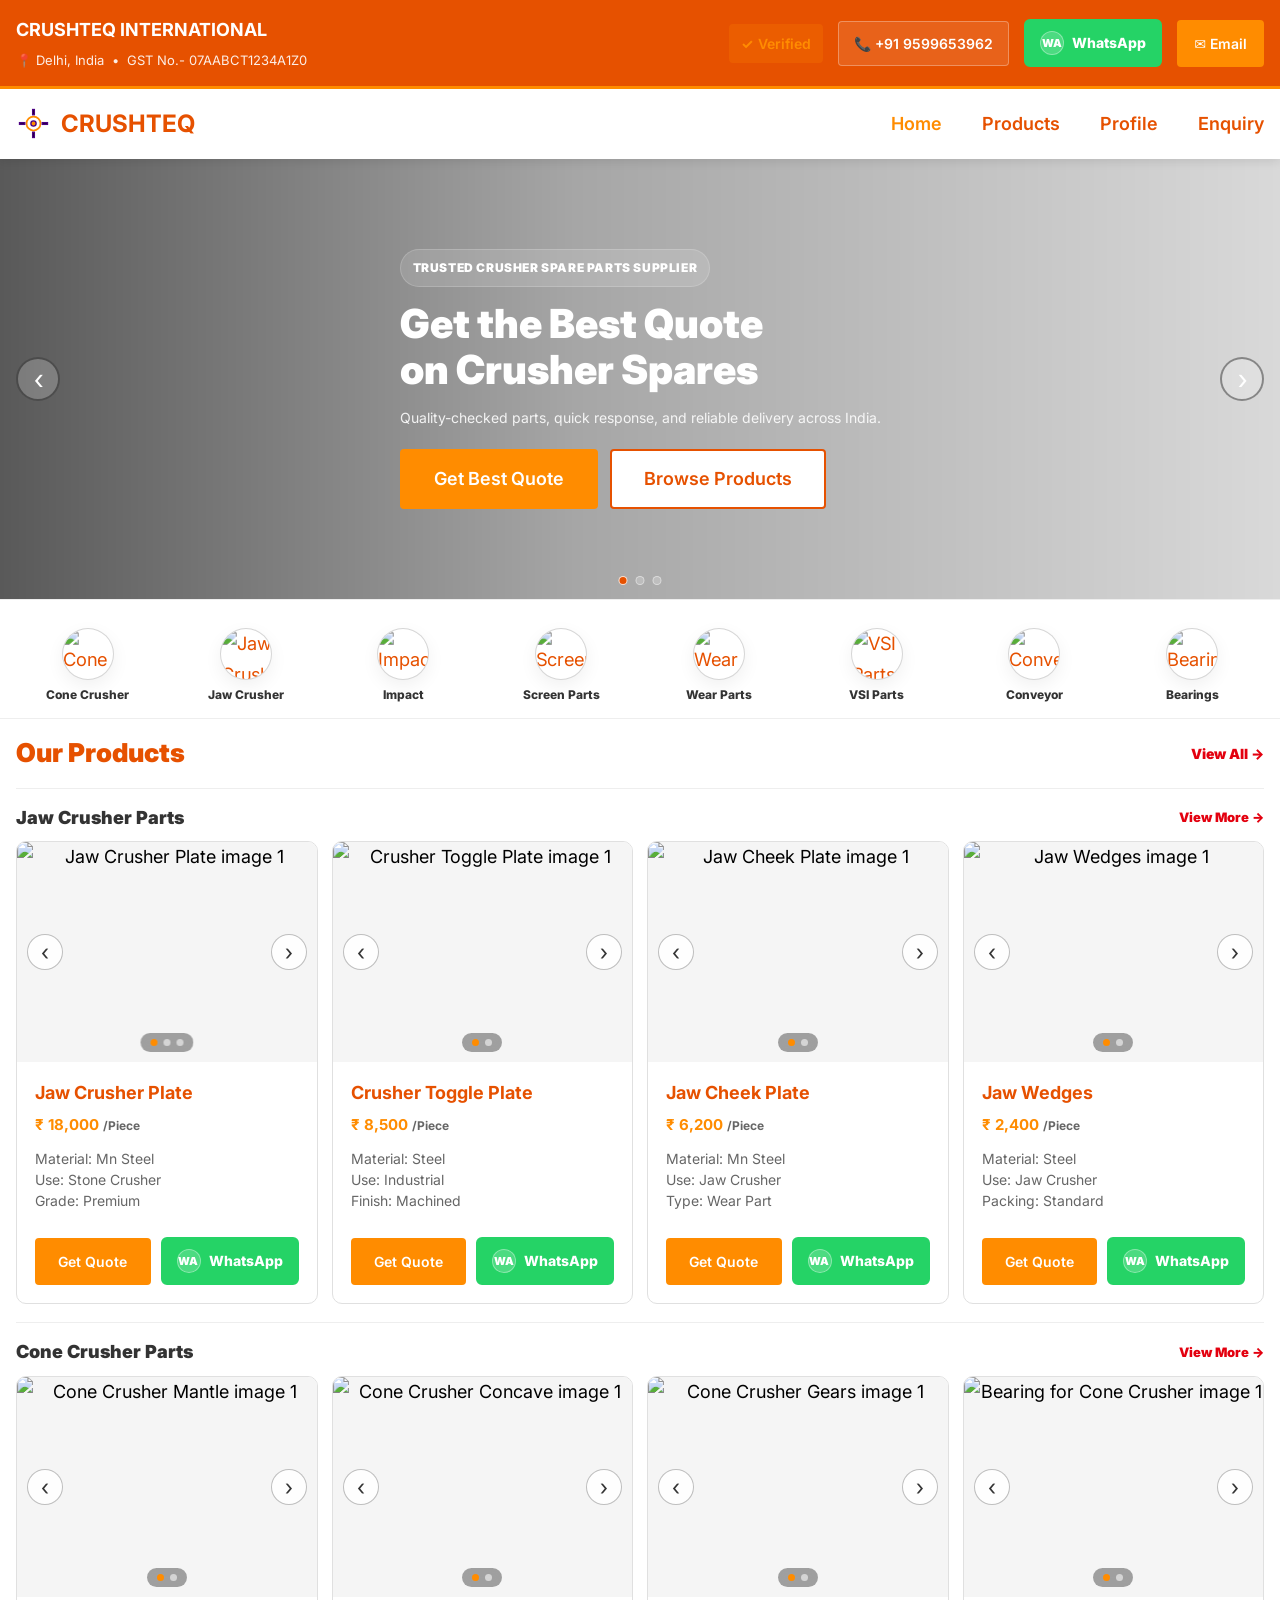
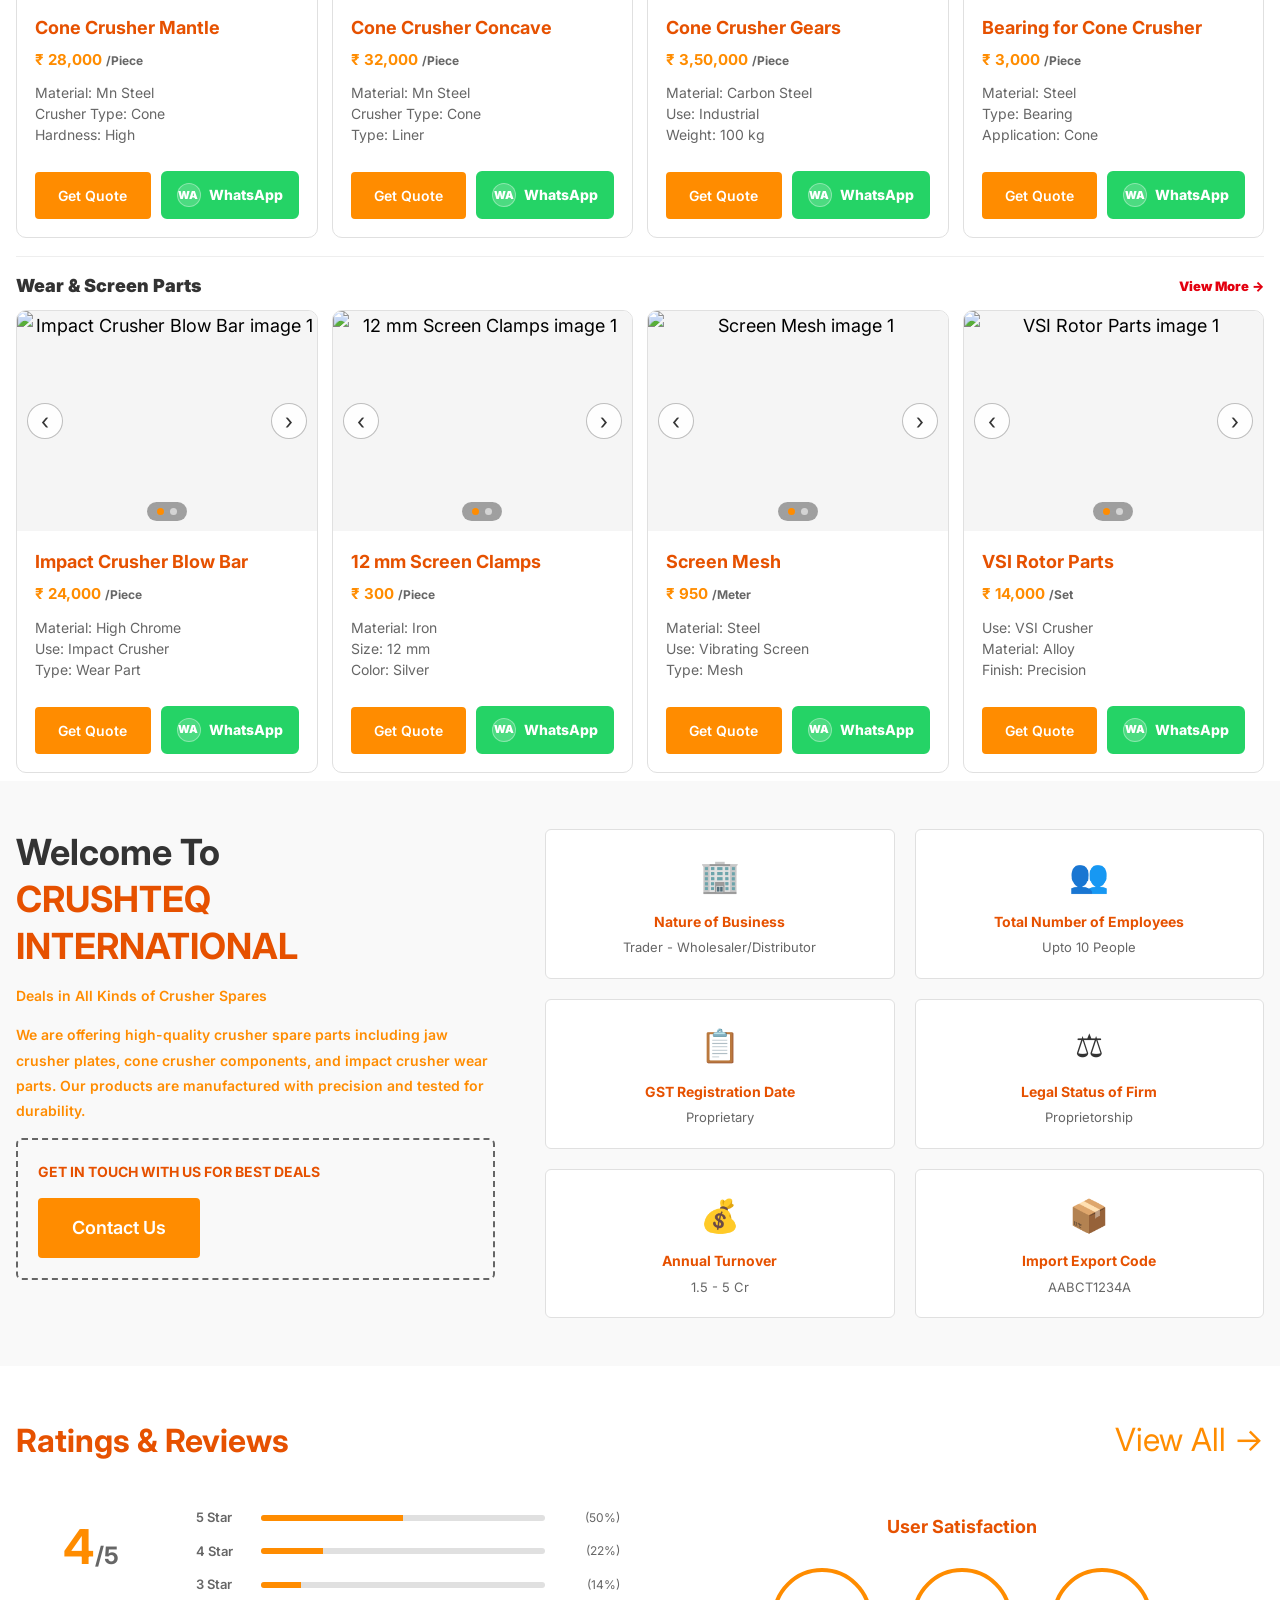
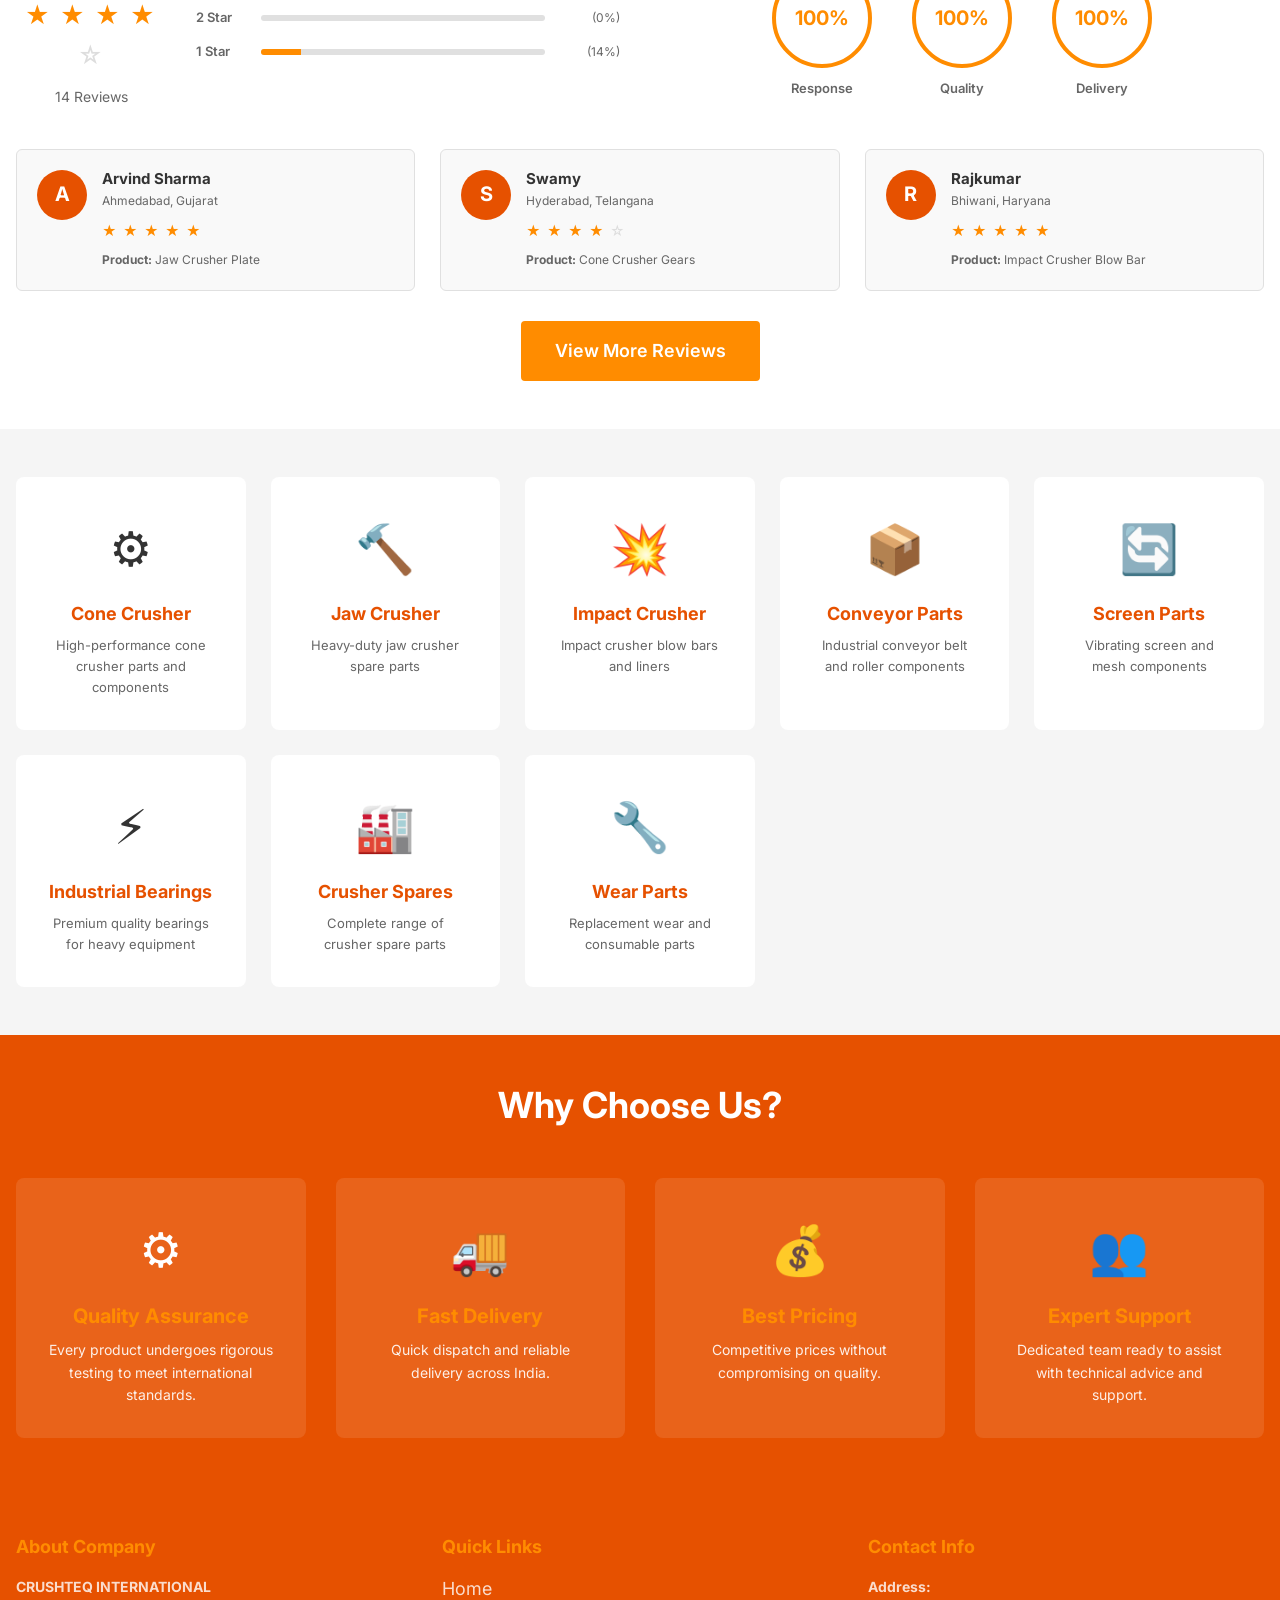
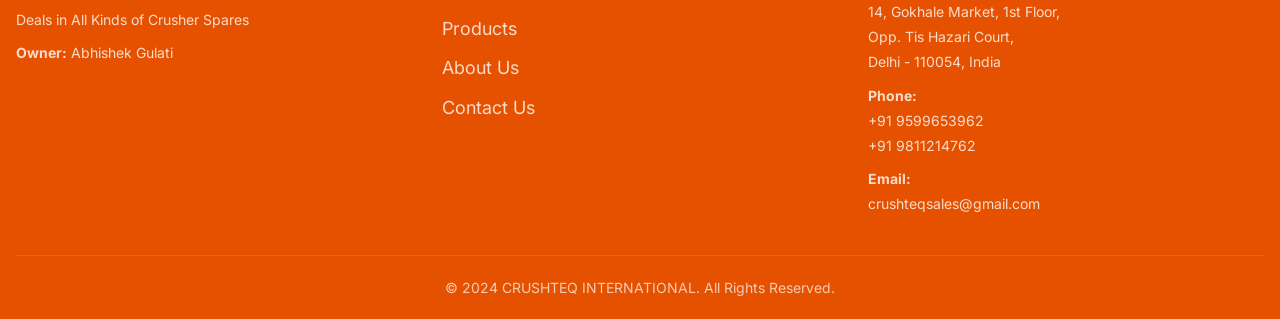
==== commit 8c67ca91: "Test" ====
--- a/index.html
+++ b/index.html
@@ -207,7 +207,20 @@
                 </div>
                 <div class="featured-products-list">
                     <div class="featured-product-item">
-                        <div class="product-image"><img src="https://via.placeholder.com/240x180?text=Jaw+Plate" alt="Jaw Crusher Plate"></div>
+                        <div class="product-image">
+                            <div class="product-gallery" data-gallery data-title="Jaw Crusher Plate" data-images='["https://via.placeholder.com/640x480?text=Jaw+Plate+1","https://via.placeholder.com/640x480?text=Jaw+Plate+2","https://via.placeholder.com/640x480?text=Jaw+Plate+3"]' data-index="0">
+                                <div class="product-gallery__track" data-gallery-track>
+                                    <button class="product-gallery__slide" type="button" data-gallery-open data-index="0" aria-label="Open image 1 in full screen"><img src="https://via.placeholder.com/640x480?text=Jaw+Plate+1" alt="Jaw Crusher Plate image 1"></button>
+                                    <button class="product-gallery__slide" type="button" data-gallery-open data-index="1" aria-label="Open image 2 in full screen"><img src="https://via.placeholder.com/640x480?text=Jaw+Plate+2" alt="Jaw Crusher Plate image 2"></button>
+                                    <button class="product-gallery__slide" type="button" data-gallery-open data-index="2" aria-label="Open image 3 in full screen"><img src="https://via.placeholder.com/640x480?text=Jaw+Plate+3" alt="Jaw Crusher Plate image 3"></button>
+                                </div>
+                                <button class="product-gallery__nav prev" type="button" aria-label="Previous image" data-gallery-prev>‹</button>
+                                <button class="product-gallery__nav next" type="button" aria-label="Next image" data-gallery-next>›</button>
+                                <div class="product-gallery__dots" aria-hidden="true">
+                                    <span class="product-gallery__dot active" data-dot="0"></span><span class="product-gallery__dot" data-dot="1"></span><span class="product-gallery__dot" data-dot="2"></span>
+                                </div>
+                            </div>
+                        </div>
                         <div class="product-content">
                             <h4>Jaw Crusher Plate</h4>
                             <p class="price">₹ 18,000 <span>/Piece</span></p>
@@ -219,7 +232,19 @@
                         </div>
                     </div>
                     <div class="featured-product-item">
-                        <div class="product-image"><img src="https://via.placeholder.com/240x180?text=Toggle+Plate" alt="Crusher Toggle Plate"></div>
+                        <div class="product-image">
+                            <div class="product-gallery" data-gallery data-title="Crusher Toggle Plate" data-images='["https://via.placeholder.com/640x480?text=Toggle+Plate+1","https://via.placeholder.com/640x480?text=Toggle+Plate+2"]' data-index="0">
+                                <div class="product-gallery__track" data-gallery-track>
+                                    <button class="product-gallery__slide" type="button" data-gallery-open data-index="0" aria-label="Open image 1 in full screen"><img src="https://via.placeholder.com/640x480?text=Toggle+Plate+1" alt="Crusher Toggle Plate image 1"></button>
+                                    <button class="product-gallery__slide" type="button" data-gallery-open data-index="1" aria-label="Open image 2 in full screen"><img src="https://via.placeholder.com/640x480?text=Toggle+Plate+2" alt="Crusher Toggle Plate image 2"></button>
+                                </div>
+                                <button class="product-gallery__nav prev" type="button" aria-label="Previous image" data-gallery-prev>‹</button>
+                                <button class="product-gallery__nav next" type="button" aria-label="Next image" data-gallery-next>›</button>
+                                <div class="product-gallery__dots" aria-hidden="true">
+                                    <span class="product-gallery__dot active" data-dot="0"></span><span class="product-gallery__dot" data-dot="1"></span>
+                                </div>
+                            </div>
+                        </div>
                         <div class="product-content">
                             <h4>Crusher Toggle Plate</h4>
                             <p class="price">₹ 8,500 <span>/Piece</span></p>
@@ -231,7 +256,19 @@
                         </div>
                     </div>
                     <div class="featured-product-item">
-                        <div class="product-image"><img src="https://via.placeholder.com/240x180?text=Cheek+Plate" alt="Cheek Plate"></div>
+                        <div class="product-image">
+                            <div class="product-gallery" data-gallery data-title="Jaw Cheek Plate" data-images='["https://via.placeholder.com/640x480?text=Cheek+Plate+1","https://via.placeholder.com/640x480?text=Cheek+Plate+2"]' data-index="0">
+                                <div class="product-gallery__track" data-gallery-track>
+                                    <button class="product-gallery__slide" type="button" data-gallery-open data-index="0" aria-label="Open image 1 in full screen"><img src="https://via.placeholder.com/640x480?text=Cheek+Plate+1" alt="Jaw Cheek Plate image 1"></button>
+                                    <button class="product-gallery__slide" type="button" data-gallery-open data-index="1" aria-label="Open image 2 in full screen"><img src="https://via.placeholder.com/640x480?text=Cheek+Plate+2" alt="Jaw Cheek Plate image 2"></button>
+                                </div>
+                                <button class="product-gallery__nav prev" type="button" aria-label="Previous image" data-gallery-prev>‹</button>
+                                <button class="product-gallery__nav next" type="button" aria-label="Next image" data-gallery-next>›</button>
+                                <div class="product-gallery__dots" aria-hidden="true">
+                                    <span class="product-gallery__dot active" data-dot="0"></span><span class="product-gallery__dot" data-dot="1"></span>
+                                </div>
+                            </div>
+                        </div>
                         <div class="product-content">
                             <h4>Jaw Cheek Plate</h4>
                             <p class="price">₹ 6,200 <span>/Piece</span></p>
@@ -243,7 +280,19 @@
                         </div>
                     </div>
                     <div class="featured-product-item">
-                        <div class="product-image"><img src="https://via.placeholder.com/240x180?text=Jaw+Wedges" alt="Jaw Wedges"></div>
+                        <div class="product-image">
+                            <div class="product-gallery" data-gallery data-title="Jaw Wedges" data-images='["https://via.placeholder.com/640x480?text=Jaw+Wedges+1","https://via.placeholder.com/640x480?text=Jaw+Wedges+2"]' data-index="0">
+                                <div class="product-gallery__track" data-gallery-track>
+                                    <button class="product-gallery__slide" type="button" data-gallery-open data-index="0" aria-label="Open image 1 in full screen"><img src="https://via.placeholder.com/640x480?text=Jaw+Wedges+1" alt="Jaw Wedges image 1"></button>
+                                    <button class="product-gallery__slide" type="button" data-gallery-open data-index="1" aria-label="Open image 2 in full screen"><img src="https://via.placeholder.com/640x480?text=Jaw+Wedges+2" alt="Jaw Wedges image 2"></button>
+                                </div>
+                                <button class="product-gallery__nav prev" type="button" aria-label="Previous image" data-gallery-prev>‹</button>
+                                <button class="product-gallery__nav next" type="button" aria-label="Next image" data-gallery-next>›</button>
+                                <div class="product-gallery__dots" aria-hidden="true">
+                                    <span class="product-gallery__dot active" data-dot="0"></span><span class="product-gallery__dot" data-dot="1"></span>
+                                </div>
+                            </div>
+                        </div>
                         <div class="product-content">
                             <h4>Jaw Wedges</h4>
                             <p class="price">₹ 2,400 <span>/Piece</span></p>
@@ -264,39 +313,99 @@
                 </div>
                 <div class="featured-products-list">
                     <div class="featured-product-item">
-                        <div class="product-image"><img src="https://via.placeholder.com/240x180?text=Mantle" alt="Cone Crusher Mantle"></div>
+                        <div class="product-image">
+                            <div class="product-gallery" data-gallery data-title="Cone Crusher Mantle" data-images='["https://via.placeholder.com/640x480?text=Mantle+1","https://via.placeholder.com/640x480?text=Mantle+2"]' data-index="0">
+                                <div class="product-gallery__track" data-gallery-track>
+                                    <button class="product-gallery__slide" type="button" data-gallery-open data-index="0" aria-label="Open image 1 in full screen"><img src="https://via.placeholder.com/640x480?text=Mantle+1" alt="Cone Crusher Mantle image 1"></button>
+                                    <button class="product-gallery__slide" type="button" data-gallery-open data-index="1" aria-label="Open image 2 in full screen"><img src="https://via.placeholder.com/640x480?text=Mantle+2" alt="Cone Crusher Mantle image 2"></button>
+                                </div>
+                                <button class="product-gallery__nav prev" type="button" aria-label="Previous image" data-gallery-prev>‹</button>
+                                <button class="product-gallery__nav next" type="button" aria-label="Next image" data-gallery-next>›</button>
+                                <div class="product-gallery__dots" aria-hidden="true">
+                                    <span class="product-gallery__dot active" data-dot="0"></span><span class="product-gallery__dot" data-dot="1"></span>
+                                </div>
+                            </div>
+                        </div>
                         <div class="product-content">
                             <h4>Cone Crusher Mantle</h4>
                             <p class="price">₹ 28,000 <span>/Piece</span></p>
                             <div class="specs"><span class="spec">Material: Mn Steel</span><span class="spec">Crusher Type: Cone</span><span class="spec">Hardness: High</span></div>
-                            <a href="contact.html" class="btn btn-primary btn-sm">Get Quote</a>
-                        </div>
-                    </div>
-                    <div class="featured-product-item">
-                        <div class="product-image"><img src="https://via.placeholder.com/240x180?text=Concave" alt="Cone Crusher Concave"></div>
+                            <div class="product-actions">
+                                <a href="contact.html" class="btn btn-primary btn-sm">Get Quote</a>
+                                <a href="https://wa.me/919599653962?text=Hello%20CRUSHTEQ%20INTERNATIONAL%2C%20I%20need%20a%20quote%20for%20Cone%20Crusher%20Mantle" class="btn btn-whatsapp btn-sm" target="_blank" rel="noopener"><span class="wa-icon" aria-hidden="true">WhatsApp</span></a>
+                            </div>
+                        </div>
+                    </div>
+                    <div class="featured-product-item">
+                        <div class="product-image">
+                            <div class="product-gallery" data-gallery data-title="Cone Crusher Concave" data-images='["https://via.placeholder.com/640x480?text=Concave+1","https://via.placeholder.com/640x480?text=Concave+2"]' data-index="0">
+                                <div class="product-gallery__track" data-gallery-track>
+                                    <button class="product-gallery__slide" type="button" data-gallery-open data-index="0" aria-label="Open image 1 in full screen"><img src="https://via.placeholder.com/640x480?text=Concave+1" alt="Cone Crusher Concave image 1"></button>
+                                    <button class="product-gallery__slide" type="button" data-gallery-open data-index="1" aria-label="Open image 2 in full screen"><img src="https://via.placeholder.com/640x480?text=Concave+2" alt="Cone Crusher Concave image 2"></button>
+                                </div>
+                                <button class="product-gallery__nav prev" type="button" aria-label="Previous image" data-gallery-prev>‹</button>
+                                <button class="product-gallery__nav next" type="button" aria-label="Next image" data-gallery-next>›</button>
+                                <div class="product-gallery__dots" aria-hidden="true">
+                                    <span class="product-gallery__dot active" data-dot="0"></span><span class="product-gallery__dot" data-dot="1"></span>
+                                </div>
+                            </div>
+                        </div>
                         <div class="product-content">
                             <h4>Cone Crusher Concave</h4>
                             <p class="price">₹ 32,000 <span>/Piece</span></p>
                             <div class="specs"><span class="spec">Material: Mn Steel</span><span class="spec">Crusher Type: Cone</span><span class="spec">Type: Liner</span></div>
-                            <a href="contact.html" class="btn btn-primary btn-sm">Get Quote</a>
-                        </div>
-                    </div>
-                    <div class="featured-product-item">
-                        <div class="product-image"><img src="https://via.placeholder.com/240x180?text=Cone+Gears" alt="Cone Crusher Gears"></div>
+                            <div class="product-actions">
+                                <a href="contact.html" class="btn btn-primary btn-sm">Get Quote</a>
+                                <a href="https://wa.me/919599653962?text=Hello%20CRUSHTEQ%20INTERNATIONAL%2C%20I%20need%20a%20quote%20for%20Cone%20Crusher%20Concave" class="btn btn-whatsapp btn-sm" target="_blank" rel="noopener"><span class="wa-icon" aria-hidden="true">WhatsApp</span></a>
+                            </div>
+                        </div>
+                    </div>
+                    <div class="featured-product-item">
+                        <div class="product-image">
+                            <div class="product-gallery" data-gallery data-title="Cone Crusher Gears" data-images='["https://via.placeholder.com/640x480?text=Cone+Gears+1","https://via.placeholder.com/640x480?text=Cone+Gears+2"]' data-index="0">
+                                <div class="product-gallery__track" data-gallery-track>
+                                    <button class="product-gallery__slide" type="button" data-gallery-open data-index="0" aria-label="Open image 1 in full screen"><img src="https://via.placeholder.com/640x480?text=Cone+Gears+1" alt="Cone Crusher Gears image 1"></button>
+                                    <button class="product-gallery__slide" type="button" data-gallery-open data-index="1" aria-label="Open image 2 in full screen"><img src="https://via.placeholder.com/640x480?text=Cone+Gears+2" alt="Cone Crusher Gears image 2"></button>
+                                </div>
+                                <button class="product-gallery__nav prev" type="button" aria-label="Previous image" data-gallery-prev>‹</button>
+                                <button class="product-gallery__nav next" type="button" aria-label="Next image" data-gallery-next>›</button>
+                                <div class="product-gallery__dots" aria-hidden="true">
+                                    <span class="product-gallery__dot active" data-dot="0"></span><span class="product-gallery__dot" data-dot="1"></span>
+                                </div>
+                            </div>
+                        </div>
                         <div class="product-content">
                             <h4>Cone Crusher Gears</h4>
                             <p class="price">₹ 3,50,000 <span>/Piece</span></p>
                             <div class="specs"><span class="spec">Material: Carbon Steel</span><span class="spec">Use: Industrial</span><span class="spec">Weight: 100 kg</span></div>
-                            <a href="contact.html" class="btn btn-primary btn-sm">Get Quote</a>
-                        </div>
-                    </div>
-                    <div class="featured-product-item">
-                        <div class="product-image"><img src="https://via.placeholder.com/240x180?text=Cone+Bearing" alt="Bearing for Cone Crusher"></div>
+                            <div class="product-actions">
+                                <a href="contact.html" class="btn btn-primary btn-sm">Get Quote</a>
+                                <a href="https://wa.me/919599653962?text=Hello%20CRUSHTEQ%20INTERNATIONAL%2C%20I%20need%20a%20quote%20for%20Cone%20Crusher%20Gears" class="btn btn-whatsapp btn-sm" target="_blank" rel="noopener"><span class="wa-icon" aria-hidden="true">WhatsApp</span></a>
+                            </div>
+                        </div>
+                    </div>
+                    <div class="featured-product-item">
+                        <div class="product-image">
+                            <div class="product-gallery" data-gallery data-title="Bearing for Cone Crusher" data-images='["https://via.placeholder.com/640x480?text=Cone+Bearing+1","https://via.placeholder.com/640x480?text=Cone+Bearing+2"]' data-index="0">
+                                <div class="product-gallery__track" data-gallery-track>
+                                    <button class="product-gallery__slide" type="button" data-gallery-open data-index="0" aria-label="Open image 1 in full screen"><img src="https://via.placeholder.com/640x480?text=Cone+Bearing+1" alt="Bearing for Cone Crusher image 1"></button>
+                                    <button class="product-gallery__slide" type="button" data-gallery-open data-index="1" aria-label="Open image 2 in full screen"><img src="https://via.placeholder.com/640x480?text=Cone+Bearing+2" alt="Bearing for Cone Crusher image 2"></button>
+                                </div>
+                                <button class="product-gallery__nav prev" type="button" aria-label="Previous image" data-gallery-prev>‹</button>
+                                <button class="product-gallery__nav next" type="button" aria-label="Next image" data-gallery-next>›</button>
+                                <div class="product-gallery__dots" aria-hidden="true">
+                                    <span class="product-gallery__dot active" data-dot="0"></span><span class="product-gallery__dot" data-dot="1"></span>
+                                </div>
+                            </div>
+                        </div>
                         <div class="product-content">
                             <h4>Bearing for Cone Crusher</h4>
                             <p class="price">₹ 3,000 <span>/Piece</span></p>
                             <div class="specs"><span class="spec">Material: Steel</span><span class="spec">Type: Bearing</span><span class="spec">Application: Cone</span></div>
-                            <a href="contact.html" class="btn btn-primary btn-sm">Get Quote</a>
+                            <div class="product-actions">
+                                <a href="contact.html" class="btn btn-primary btn-sm">Get Quote</a>
+                                <a href="https://wa.me/919599653962?text=Hello%20CRUSHTEQ%20INTERNATIONAL%2C%20I%20need%20a%20quote%20for%20Bearing%20for%20Cone%20Crusher" class="btn btn-whatsapp btn-sm" target="_blank" rel="noopener"><span class="wa-icon" aria-hidden="true">WhatsApp</span></a>
+                            </div>
                         </div>
                     </div>
                 </div>
@@ -309,39 +418,99 @@
                 </div>
                 <div class="featured-products-list">
                     <div class="featured-product-item">
-                        <div class="product-image"><img src="https://via.placeholder.com/240x180?text=Blow+Bar" alt="Impact Crusher Blow Bar"></div>
+                        <div class="product-image">
+                            <div class="product-gallery" data-gallery data-title="Impact Crusher Blow Bar" data-images='["https://via.placeholder.com/640x480?text=Blow+Bar+1","https://via.placeholder.com/640x480?text=Blow+Bar+2"]' data-index="0">
+                                <div class="product-gallery__track" data-gallery-track>
+                                    <button class="product-gallery__slide" type="button" data-gallery-open data-index="0" aria-label="Open image 1 in full screen"><img src="https://via.placeholder.com/640x480?text=Blow+Bar+1" alt="Impact Crusher Blow Bar image 1"></button>
+                                    <button class="product-gallery__slide" type="button" data-gallery-open data-index="1" aria-label="Open image 2 in full screen"><img src="https://via.placeholder.com/640x480?text=Blow+Bar+2" alt="Impact Crusher Blow Bar image 2"></button>
+                                </div>
+                                <button class="product-gallery__nav prev" type="button" aria-label="Previous image" data-gallery-prev>‹</button>
+                                <button class="product-gallery__nav next" type="button" aria-label="Next image" data-gallery-next>›</button>
+                                <div class="product-gallery__dots" aria-hidden="true">
+                                    <span class="product-gallery__dot active" data-dot="0"></span><span class="product-gallery__dot" data-dot="1"></span>
+                                </div>
+                            </div>
+                        </div>
                         <div class="product-content">
                             <h4>Impact Crusher Blow Bar</h4>
                             <p class="price">₹ 24,000 <span>/Piece</span></p>
                             <div class="specs"><span class="spec">Material: High Chrome</span><span class="spec">Use: Impact Crusher</span><span class="spec">Type: Wear Part</span></div>
-                            <a href="contact.html" class="btn btn-primary btn-sm">Get Quote</a>
-                        </div>
-                    </div>
-                    <div class="featured-product-item">
-                        <div class="product-image"><img src="https://via.placeholder.com/240x180?text=Screen+Clamps" alt="Screen Clamps"></div>
+                            <div class="product-actions">
+                                <a href="contact.html" class="btn btn-primary btn-sm">Get Quote</a>
+                                <a href="https://wa.me/919599653962?text=Hello%20CRUSHTEQ%20INTERNATIONAL%2C%20I%20need%20a%20quote%20for%20Impact%20Crusher%20Blow%20Bar" class="btn btn-whatsapp btn-sm" target="_blank" rel="noopener"><span class="wa-icon" aria-hidden="true">WhatsApp</span></a>
+                            </div>
+                        </div>
+                    </div>
+                    <div class="featured-product-item">
+                        <div class="product-image">
+                            <div class="product-gallery" data-gallery data-title="12 mm Screen Clamps" data-images='["https://via.placeholder.com/640x480?text=Screen+Clamps+1","https://via.placeholder.com/640x480?text=Screen+Clamps+2"]' data-index="0">
+                                <div class="product-gallery__track" data-gallery-track>
+                                    <button class="product-gallery__slide" type="button" data-gallery-open data-index="0" aria-label="Open image 1 in full screen"><img src="https://via.placeholder.com/640x480?text=Screen+Clamps+1" alt="12 mm Screen Clamps image 1"></button>
+                                    <button class="product-gallery__slide" type="button" data-gallery-open data-index="1" aria-label="Open image 2 in full screen"><img src="https://via.placeholder.com/640x480?text=Screen+Clamps+2" alt="12 mm Screen Clamps image 2"></button>
+                                </div>
+                                <button class="product-gallery__nav prev" type="button" aria-label="Previous image" data-gallery-prev>‹</button>
+                                <button class="product-gallery__nav next" type="button" aria-label="Next image" data-gallery-next>›</button>
+                                <div class="product-gallery__dots" aria-hidden="true">
+                                    <span class="product-gallery__dot active" data-dot="0"></span><span class="product-gallery__dot" data-dot="1"></span>
+                                </div>
+                            </div>
+                        </div>
                         <div class="product-content">
                             <h4>12 mm Screen Clamps</h4>
                             <p class="price">₹ 300 <span>/Piece</span></p>
                             <div class="specs"><span class="spec">Material: Iron</span><span class="spec">Size: 12 mm</span><span class="spec">Color: Silver</span></div>
-                            <a href="contact.html" class="btn btn-primary btn-sm">Get Quote</a>
-                        </div>
-                    </div>
-                    <div class="featured-product-item">
-                        <div class="product-image"><img src="https://via.placeholder.com/240x180?text=Screen+Mesh" alt="Screen Mesh"></div>
+                            <div class="product-actions">
+                                <a href="contact.html" class="btn btn-primary btn-sm">Get Quote</a>
+                                <a href="https://wa.me/919599653962?text=Hello%20CRUSHTEQ%20INTERNATIONAL%2C%20I%20need%20a%20quote%20for%2012%20mm%20Screen%20Clamps" class="btn btn-whatsapp btn-sm" target="_blank" rel="noopener"><span class="wa-icon" aria-hidden="true">WhatsApp</span></a>
+                            </div>
+                        </div>
+                    </div>
+                    <div class="featured-product-item">
+                        <div class="product-image">
+                            <div class="product-gallery" data-gallery data-title="Screen Mesh" data-images='["https://via.placeholder.com/640x480?text=Screen+Mesh+1","https://via.placeholder.com/640x480?text=Screen+Mesh+2"]' data-index="0">
+                                <div class="product-gallery__track" data-gallery-track>
+                                    <button class="product-gallery__slide" type="button" data-gallery-open data-index="0" aria-label="Open image 1 in full screen"><img src="https://via.placeholder.com/640x480?text=Screen+Mesh+1" alt="Screen Mesh image 1"></button>
+                                    <button class="product-gallery__slide" type="button" data-gallery-open data-index="1" aria-label="Open image 2 in full screen"><img src="https://via.placeholder.com/640x480?text=Screen+Mesh+2" alt="Screen Mesh image 2"></button>
+                                </div>
+                                <button class="product-gallery__nav prev" type="button" aria-label="Previous image" data-gallery-prev>‹</button>
+                                <button class="product-gallery__nav next" type="button" aria-label="Next image" data-gallery-next>›</button>
+                                <div class="product-gallery__dots" aria-hidden="true">
+                                    <span class="product-gallery__dot active" data-dot="0"></span><span class="product-gallery__dot" data-dot="1"></span>
+                                </div>
+                            </div>
+                        </div>
                         <div class="product-content">
                             <h4>Screen Mesh</h4>
                             <p class="price">₹ 950 <span>/Meter</span></p>
                             <div class="specs"><span class="spec">Material: Steel</span><span class="spec">Use: Vibrating Screen</span><span class="spec">Type: Mesh</span></div>
-                            <a href="contact.html" class="btn btn-primary btn-sm">Get Quote</a>
-                        </div>
-                    </div>
-                    <div class="featured-product-item">
-                        <div class="product-image"><img src="https://via.placeholder.com/240x180?text=VSI+Rotor" alt="VSI Rotor Parts"></div>
+                            <div class="product-actions">
+                                <a href="contact.html" class="btn btn-primary btn-sm">Get Quote</a>
+                                <a href="https://wa.me/919599653962?text=Hello%20CRUSHTEQ%20INTERNATIONAL%2C%20I%20need%20a%20quote%20for%20Screen%20Mesh" class="btn btn-whatsapp btn-sm" target="_blank" rel="noopener"><span class="wa-icon" aria-hidden="true">WhatsApp</span></a>
+                            </div>
+                        </div>
+                    </div>
+                    <div class="featured-product-item">
+                        <div class="product-image">
+                            <div class="product-gallery" data-gallery data-title="VSI Rotor Parts" data-images='["https://via.placeholder.com/640x480?text=VSI+Rotor+1","https://via.placeholder.com/640x480?text=VSI+Rotor+2"]' data-index="0">
+                                <div class="product-gallery__track" data-gallery-track>
+                                    <button class="product-gallery__slide" type="button" data-gallery-open data-index="0" aria-label="Open image 1 in full screen"><img src="https://via.placeholder.com/640x480?text=VSI+Rotor+1" alt="VSI Rotor Parts image 1"></button>
+                                    <button class="product-gallery__slide" type="button" data-gallery-open data-index="1" aria-label="Open image 2 in full screen"><img src="https://via.placeholder.com/640x480?text=VSI+Rotor+2" alt="VSI Rotor Parts image 2"></button>
+                                </div>
+                                <button class="product-gallery__nav prev" type="button" aria-label="Previous image" data-gallery-prev>‹</button>
+                                <button class="product-gallery__nav next" type="button" aria-label="Next image" data-gallery-next>›</button>
+                                <div class="product-gallery__dots" aria-hidden="true">
+                                    <span class="product-gallery__dot active" data-dot="0"></span><span class="product-gallery__dot" data-dot="1"></span>
+                                </div>
+                            </div>
+                        </div>
                         <div class="product-content">
                             <h4>VSI Rotor Parts</h4>
                             <p class="price">₹ 14,000 <span>/Set</span></p>
                             <div class="specs"><span class="spec">Use: VSI Crusher</span><span class="spec">Material: Alloy</span><span class="spec">Finish: Precision</span></div>
-                            <a href="contact.html" class="btn btn-primary btn-sm">Get Quote</a>
+                            <div class="product-actions">
+                                <a href="contact.html" class="btn btn-primary btn-sm">Get Quote</a>
+                                <a href="https://wa.me/919599653962?text=Hello%20CRUSHTEQ%20INTERNATIONAL%2C%20I%20need%20a%20quote%20for%20VSI%20Rotor%20Parts" class="btn btn-whatsapp btn-sm" target="_blank" rel="noopener"><span class="wa-icon" aria-hidden="true">WhatsApp</span></a>
+                            </div>
                         </div>
                     </div>
                 </div>
--- a/css/style.css
+++ b/css/style.css
@@ -172,6 +172,9 @@
     padding: 15px 0;
     font-size: 14px;
     border-bottom: 3px solid var(--accent-orange);
+    position: sticky;
+    top: 0;
+    z-index: 210;
 }
 
 .header-top {
@@ -325,7 +328,7 @@
     background-color: var(--white);
     box-shadow: 0 2px 10px rgba(0, 0, 0, 0.1);
     position: sticky;
-    top: 0;
+    top: var(--header-bar-offset, 0px);
     z-index: 100;
 }
 
@@ -818,7 +821,7 @@
 }
 
 .home-products .featured-products-list {
-    grid-template-columns: repeat(auto-fill, minmax(220px, 1fr));
+    grid-template-columns: repeat(auto-fill, minmax(300px, 1fr));
     gap: 14px;
 }
 
@@ -1633,6 +1636,251 @@
     position: relative;
     display: flex;
     flex-direction: column;
+}
+
+.product-gallery {
+    position: relative;
+    width: 100%;
+    height: 100%;
+}
+
+.product-gallery__track {
+    width: 100%;
+    height: 100%;
+    display: flex;
+    overflow-x: auto;
+    overflow-y: hidden;
+    scroll-snap-type: x mandatory;
+    scroll-behavior: smooth;
+    -webkit-overflow-scrolling: touch;
+    scrollbar-width: none; /* Firefox */
+}
+
+.product-gallery__track::-webkit-scrollbar {
+    display: none;
+}
+
+.product-gallery__slide {
+    flex: 0 0 100%;
+    width: 100%;
+    height: 100%;
+    padding: 0;
+    border: 0;
+    background: transparent;
+    cursor: zoom-in;
+    scroll-snap-align: start;
+    position: relative;
+}
+
+.product-gallery__slide img {
+    width: 100%;
+    height: 100%;
+    display: block;
+    object-fit: cover;
+    transition: transform 0.3s ease;
+}
+
+.product-card:hover .product-gallery__slide img {
+    transform: scale(1.05);
+}
+
+.product-gallery__nav {
+    position: absolute;
+    top: 50%;
+    transform: translateY(-50%);
+    width: 36px;
+    height: 36px;
+    border-radius: 50%;
+    border: 1px solid rgba(0, 0, 0, 0.25);
+    background: rgba(255, 255, 255, 0.86);
+    color: var(--dark-grey);
+    font-size: 22px;
+    line-height: 1;
+    cursor: pointer;
+    display: grid;
+    place-items: center;
+    z-index: 2;
+    transition: transform 0.2s ease, background 0.2s ease;
+}
+
+.product-gallery__nav:hover {
+    background: rgba(255, 255, 255, 0.96);
+    transform: translateY(-50%) scale(1.04);
+}
+
+.product-gallery__nav.prev {
+    left: 10px;
+}
+
+.product-gallery__nav.next {
+    right: 10px;
+}
+
+.product-gallery__dots {
+    position: absolute;
+    left: 50%;
+    transform: translateX(-50%);
+    bottom: 10px;
+    display: flex;
+    gap: 6px;
+    z-index: 2;
+    padding: 6px 10px;
+    border-radius: 999px;
+    background: rgba(0, 0, 0, 0.35);
+    backdrop-filter: blur(4px);
+}
+
+.product-gallery__dot {
+    width: 7px;
+    height: 7px;
+    border-radius: 50%;
+    background: rgba(255, 255, 255, 0.55);
+}
+
+.product-gallery__dot.active {
+    background: var(--accent-orange);
+}
+
+.product-gallery__hint {
+    position: absolute;
+    right: 10px;
+    bottom: 10px;
+    padding: 7px 10px;
+    border-radius: 999px;
+    font-size: 12px;
+    font-weight: 900;
+    color: #fff;
+    background: rgba(0,0,0,0.45);
+    backdrop-filter: blur(4px);
+}
+
+.media-modal-open {
+    overflow: hidden;
+}
+
+.media-modal {
+    position: fixed;
+    inset: 0;
+    z-index: 9999;
+}
+
+.media-modal__backdrop {
+    position: absolute;
+    inset: 0;
+    background: rgba(0, 0, 0, 0.82);
+}
+
+.media-modal__dialog {
+    position: absolute;
+    inset: 0;
+    display: grid;
+    grid-template-columns: 70px 1fr 70px;
+    grid-template-rows: 1fr auto;
+    gap: 0;
+    align-items: center;
+    padding: 18px;
+}
+
+.media-modal__stage {
+    grid-column: 2;
+    grid-row: 1;
+    width: 100%;
+    height: 100%;
+    display: grid;
+    place-items: center;
+}
+
+.media-modal__img {
+    max-width: min(1100px, 92vw);
+    max-height: min(78vh, 720px);
+    width: auto;
+    height: auto;
+    border-radius: 10px;
+    background: rgba(255,255,255,0.06);
+    box-shadow: 0 18px 60px rgba(0,0,0,0.45);
+}
+
+.media-modal__nav {
+    width: 52px;
+    height: 52px;
+    border-radius: 50%;
+    border: 1px solid rgba(255,255,255,0.25);
+    background: rgba(255,255,255,0.10);
+    color: #fff;
+    font-size: 34px;
+    cursor: pointer;
+    display: grid;
+    place-items: center;
+    transition: background 0.2s ease, transform 0.2s ease;
+    z-index: 2;
+}
+
+.media-modal__nav:hover {
+    background: rgba(255,255,255,0.16);
+    transform: scale(1.03);
+}
+
+.media-modal__nav.prev {
+    grid-column: 1;
+    grid-row: 1;
+    justify-self: center;
+}
+
+.media-modal__nav.next {
+    grid-column: 3;
+    grid-row: 1;
+    justify-self: center;
+}
+
+.media-modal__close {
+    position: absolute;
+    top: 14px;
+    right: 14px;
+    width: 44px;
+    height: 44px;
+    border-radius: 12px;
+    border: 1px solid rgba(255,255,255,0.22);
+    background: rgba(255,255,255,0.10);
+    color: #fff;
+    font-size: 22px;
+    cursor: pointer;
+    display: grid;
+    place-items: center;
+    z-index: 3;
+}
+
+.media-modal__close:hover {
+    background: rgba(255,255,255,0.16);
+}
+
+.media-modal__meta {
+    grid-column: 1 / -1;
+    grid-row: 2;
+    display: flex;
+    justify-content: space-between;
+    align-items: center;
+    gap: 12px;
+    padding: 12px 6px 4px;
+    color: rgba(255,255,255,0.86);
+    font-size: 14px;
+    font-weight: 700;
+}
+
+.media-modal__title {
+    white-space: nowrap;
+    overflow: hidden;
+    text-overflow: ellipsis;
+}
+
+.media-modal__count {
+    flex-shrink: 0;
+    font-variant-numeric: tabular-nums;
+}
+
+.media-modal__nav:focus-visible,
+.media-modal__close:focus-visible {
+    outline: none;
+    box-shadow: 0 0 0 4px rgba(255, 140, 0, 0.35);
 }
 
 .product-pill {
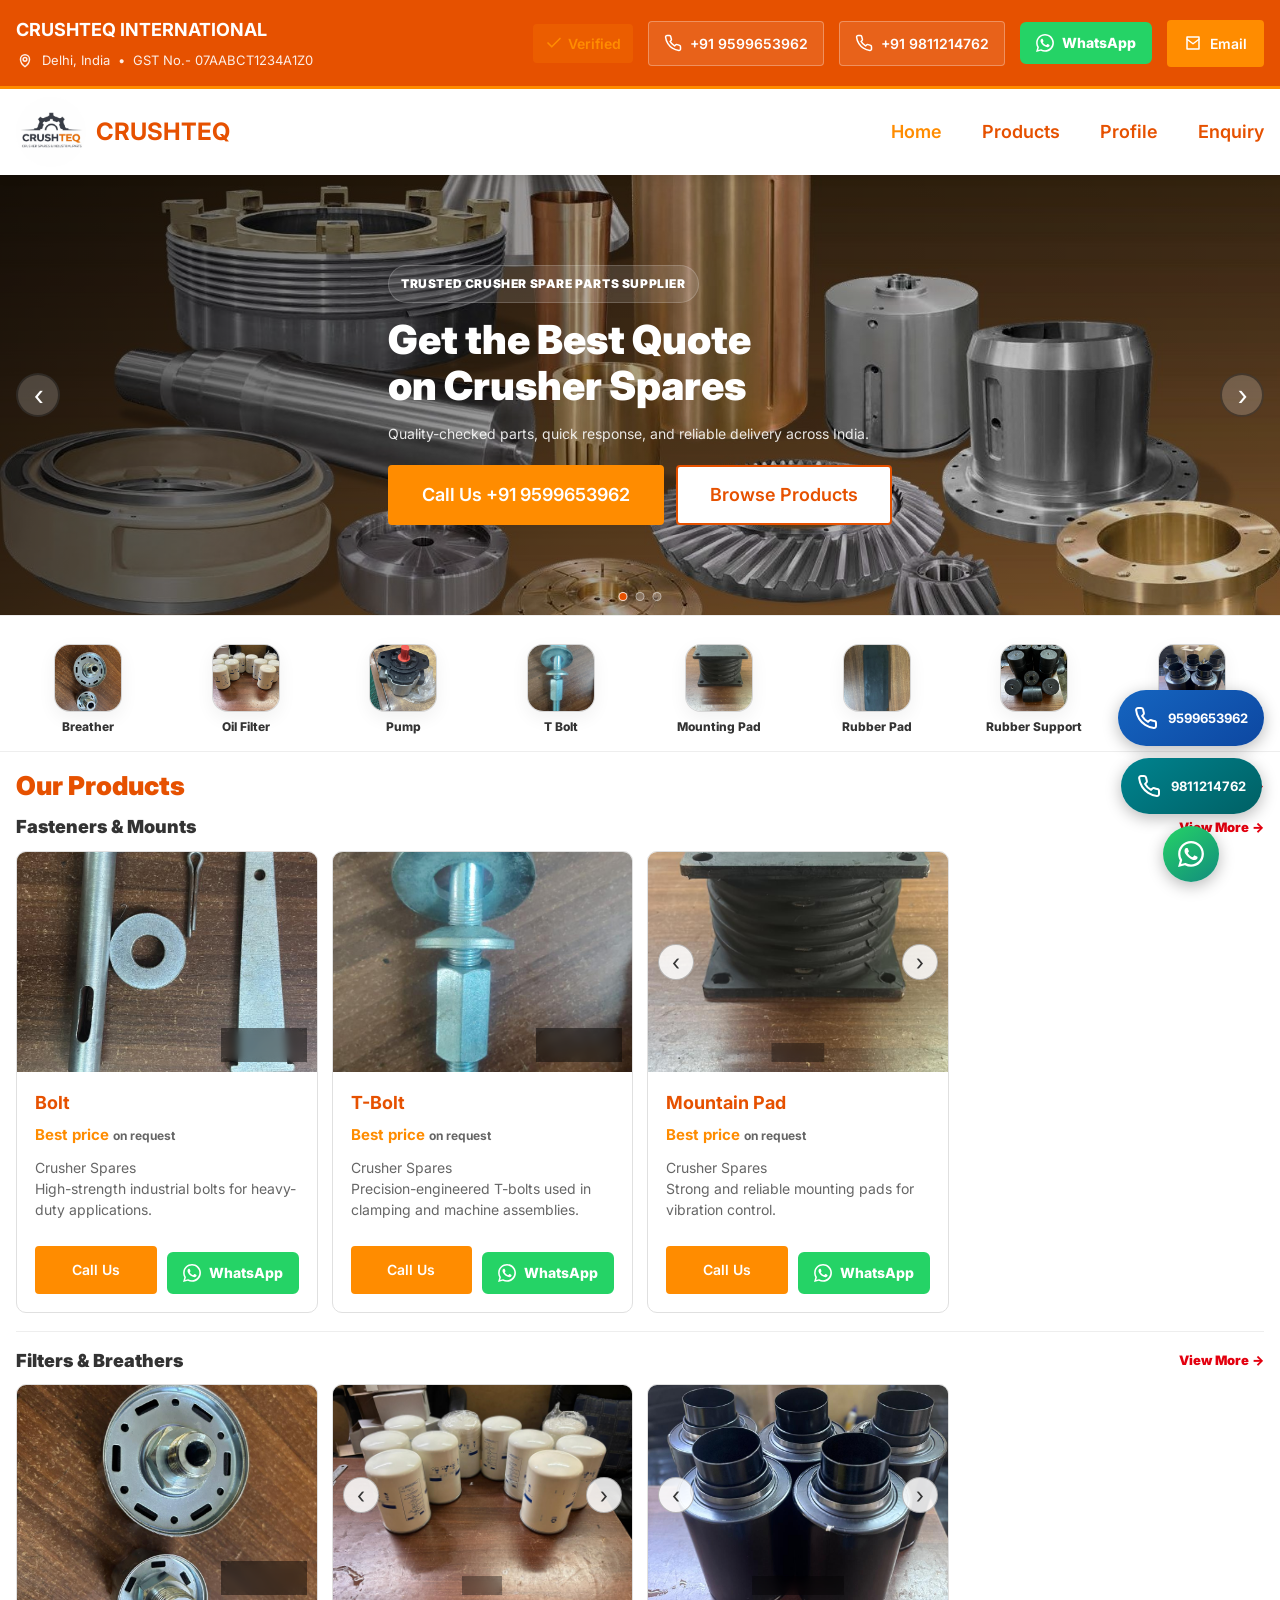
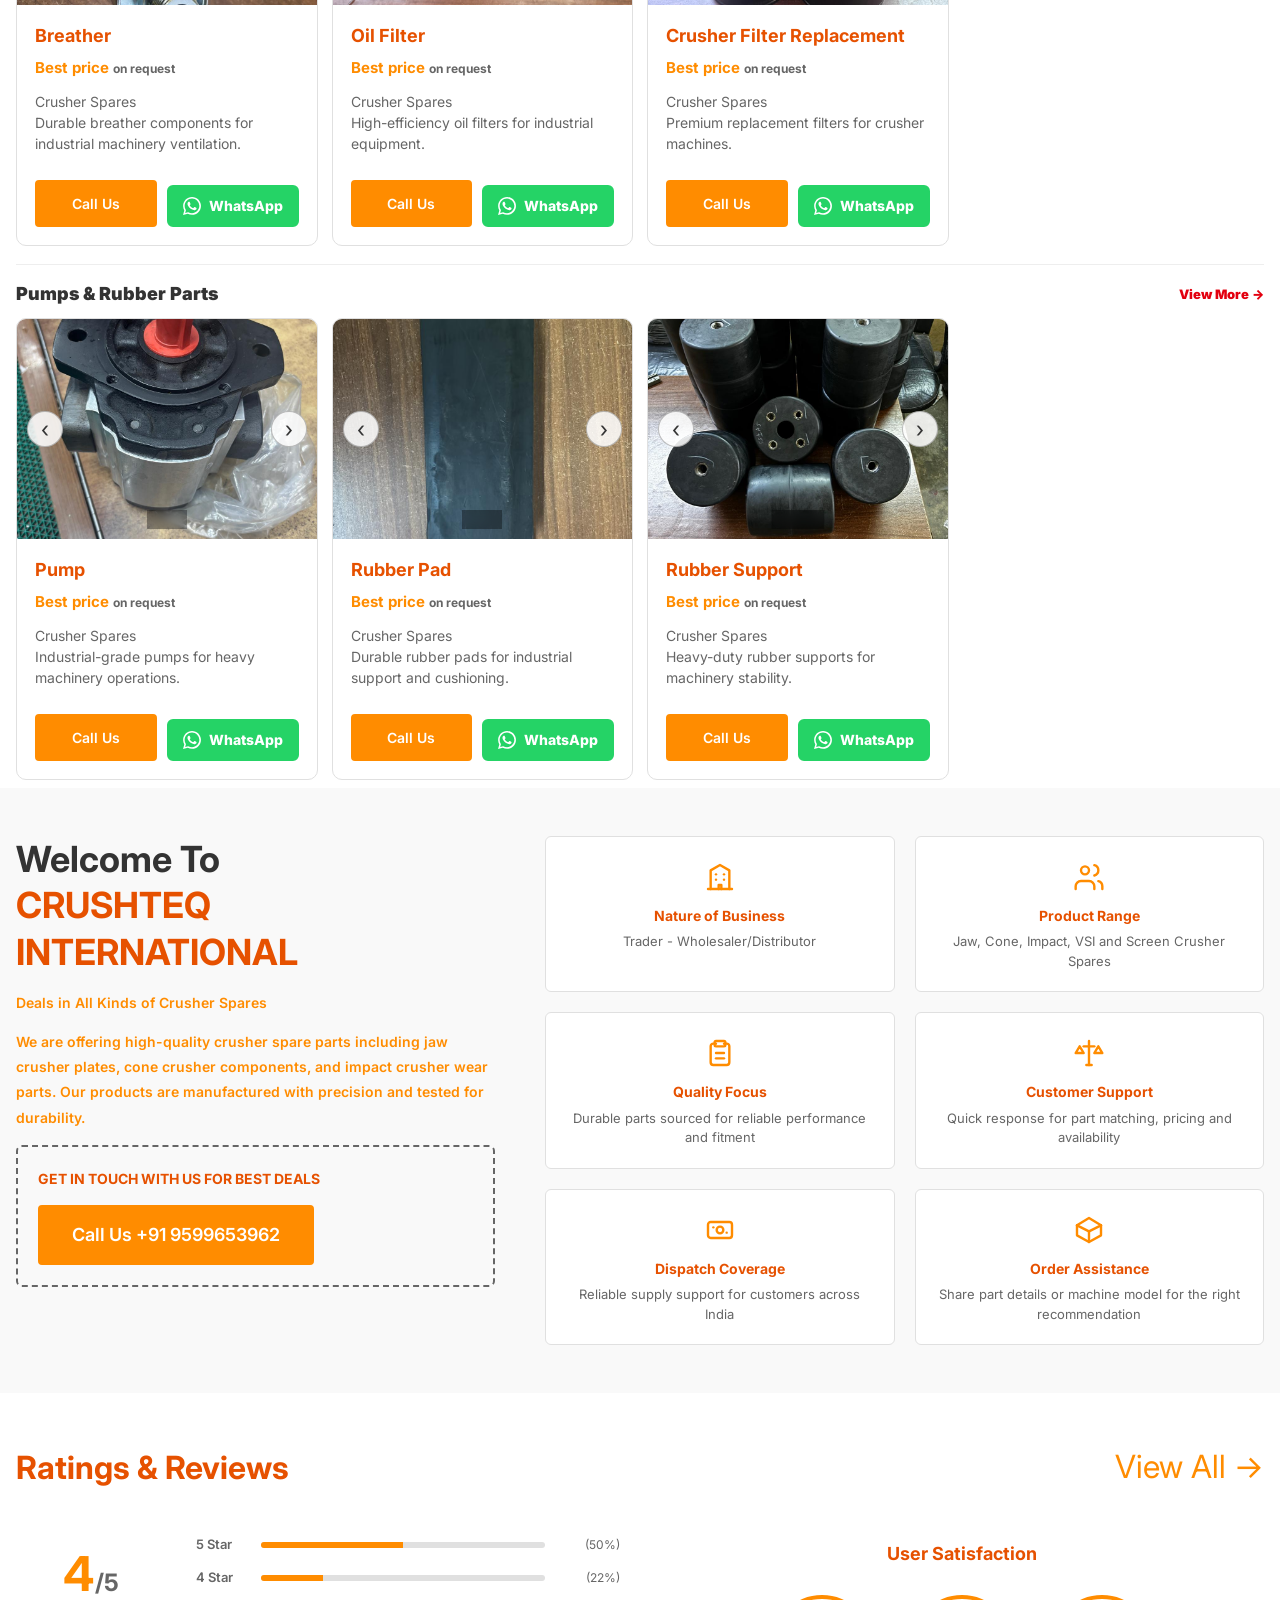
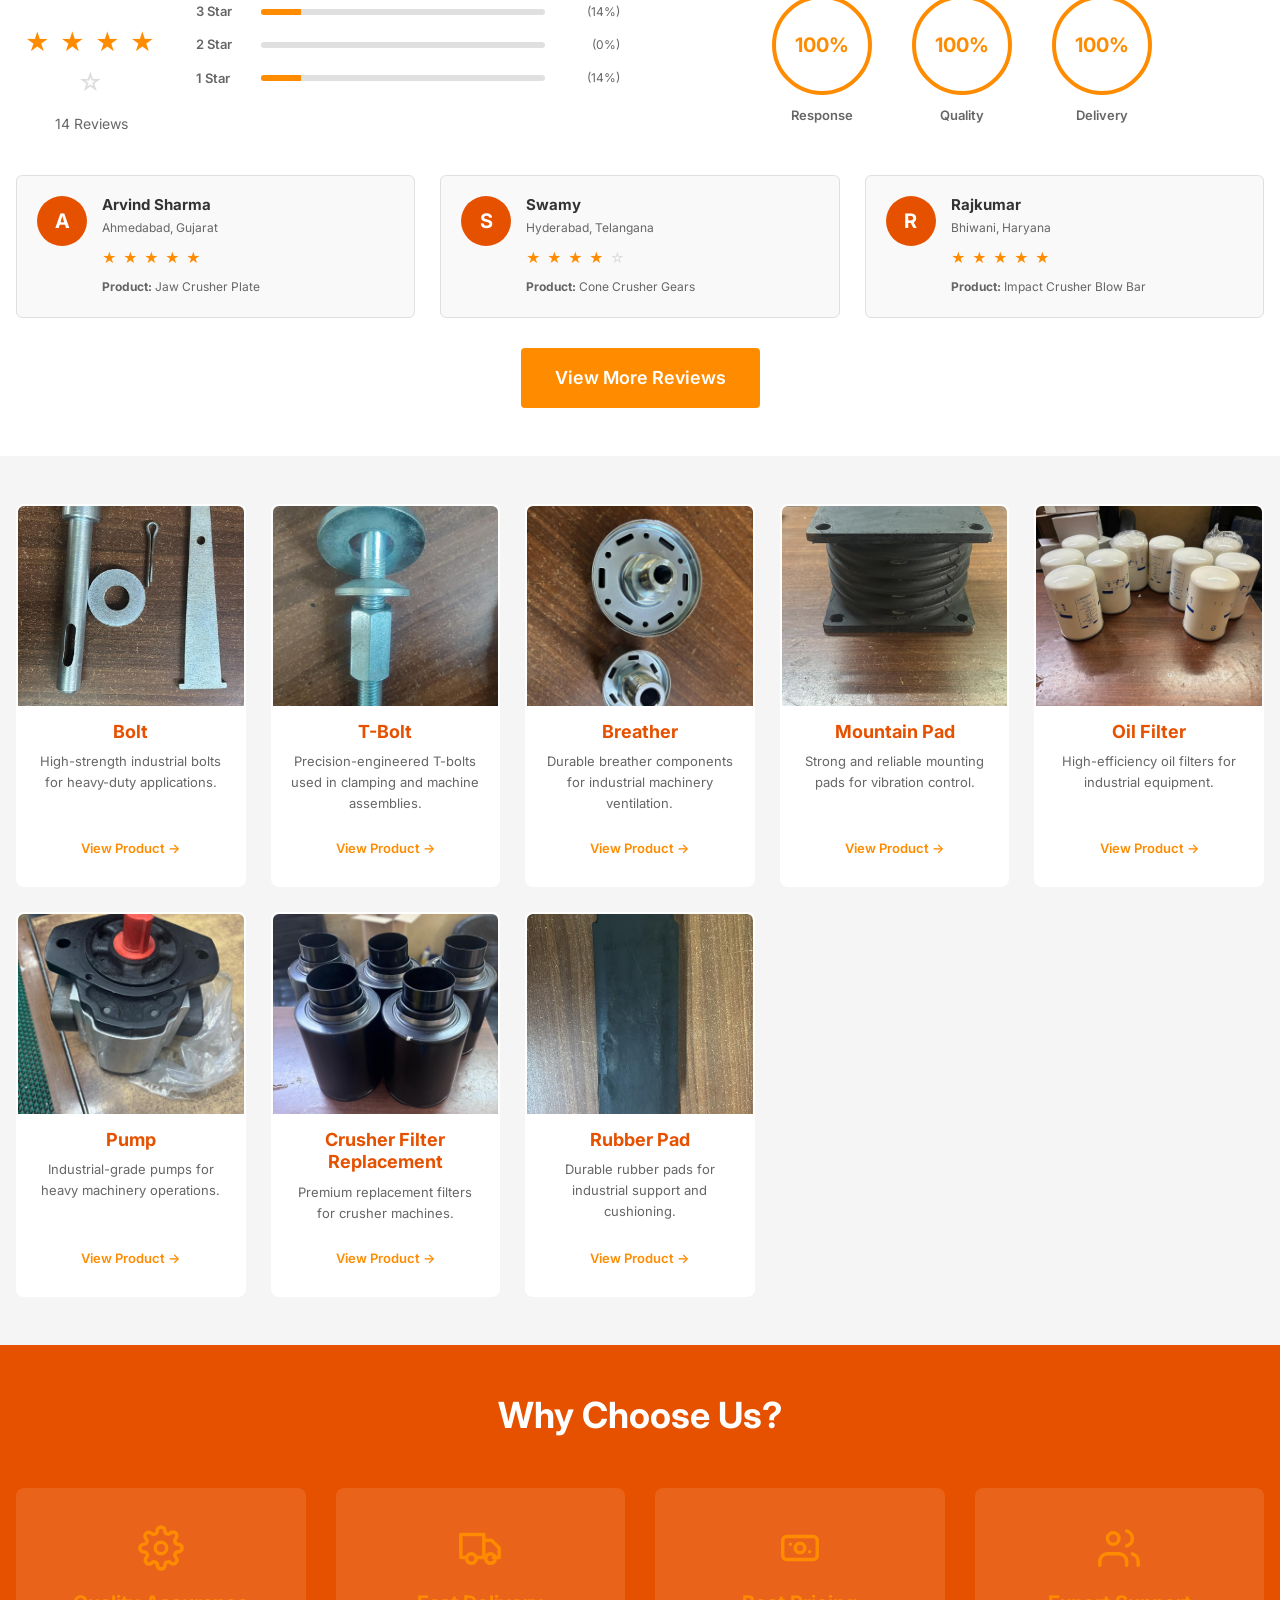
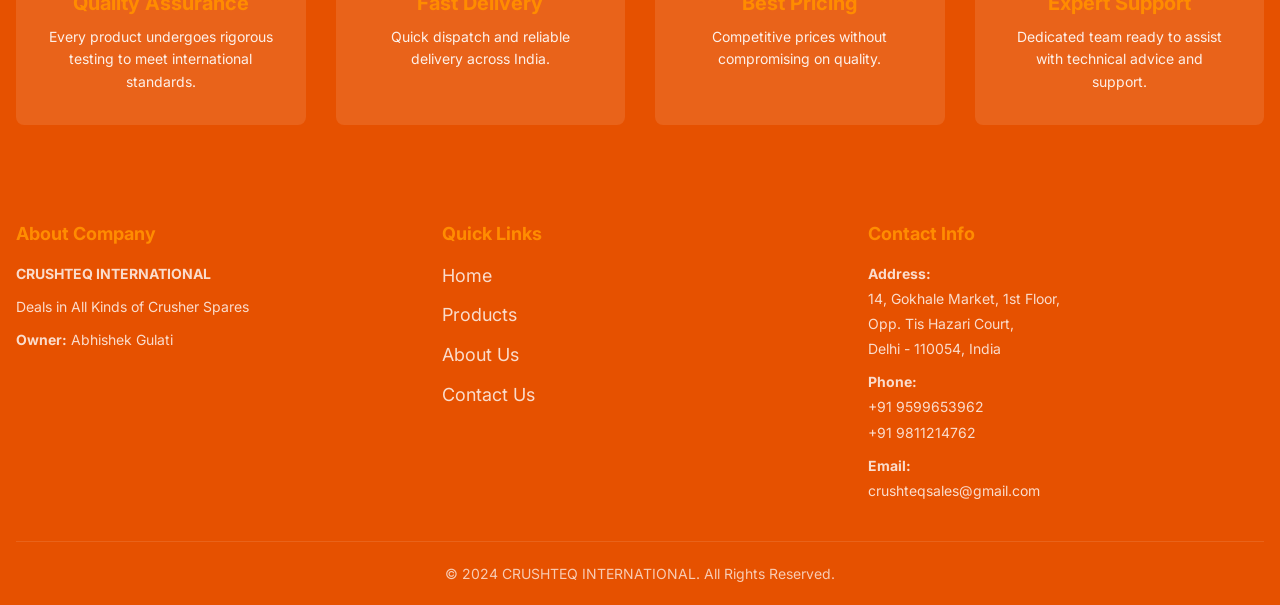
==== commit 94ad8807: "final" ====
--- a/index.html
+++ b/index.html
@@ -9,6 +9,10 @@
     <meta property="og:title" content="CRUSHTEQ INTERNATIONAL - Crusher Spare Parts Supplier in India">
     <meta property="og:description" content="Quality crusher spare parts supplier offering jaw crusher, cone crusher, and impact crusher components.">
     <meta property="og:type" content="website">
+      <link rel="apple-touch-icon" sizes="180x180" href="img/logo/apple-touch-icon.png">
+<link rel="icon" type="image/png" sizes="32x32" href="img/logo/favicon-32x32.png">
+<link rel="icon" type="image/png" sizes="16x16" href="img/logo/favicon-16x16.png">
+<link rel="manifest" href="img/logo/site.webmanifest">
     <title>CRUSHTEQ INTERNATIONAL - Crusher Spare Parts Supplier in India</title>
     <link rel="preconnect" href="https://fonts.googleapis.com">
     <link rel="preconnect" href="https://fonts.gstatic.com" crossorigin>
@@ -21,6 +25,20 @@
         <span>&uarr;</span>
     </div>
 
+    <div class="contact-fab" aria-label="Quick contact">
+        <a href="tel:+919599653962" class="contact-fab-btn contact-fab-call" aria-label="Call +91 9599653962">
+            <svg xmlns="http://www.w3.org/2000/svg" width="24" height="24" viewBox="0 0 24 24" fill="none" stroke="currentColor" stroke-width="2" stroke-linecap="round" stroke-linejoin="round" aria-hidden="true"><path d="M22 16.92v3a2 2 0 0 1-2.18 2 19.79 19.79 0 0 1-8.63-3.07 19.5 19.5 0 0 1-6-6 19.79 19.79 0 0 1-3.07-8.67A2 2 0 0 1 4.11 2h3a2 2 0 0 1 2 1.72 12.84 12.84 0 0 0 .7 2.81 2 2 0 0 1-.45 2.11L8.09 9.91a16 16 0 0 0 6 6l1.27-1.27a2 2 0 0 1 2.11-.45 12.84 12.84 0 0 0 2.81.7A2 2 0 0 1 22 16.92z"/></svg>
+            <span class="contact-fab-call-text">9599653962</span>
+        </a>
+        <a href="tel:+919811214762" class="contact-fab-btn contact-fab-call contact-fab-call--alt" aria-label="Call +91 9811214762">
+            <svg xmlns="http://www.w3.org/2000/svg" width="24" height="24" viewBox="0 0 24 24" fill="none" stroke="currentColor" stroke-width="2" stroke-linecap="round" stroke-linejoin="round" aria-hidden="true"><path d="M22 16.92v3a2 2 0 0 1-2.18 2 19.79 19.79 0 0 1-8.63-3.07 19.5 19.5 0 0 1-6-6 19.79 19.79 0 0 1-3.07-8.67A2 2 0 0 1 4.11 2h3a2 2 0 0 1 2 1.72 12.84 12.84 0 0 0 .7 2.81 2 2 0 0 1-.45 2.11L8.09 9.91a16 16 0 0 0 6 6l1.27-1.27a2 2 0 0 1 2.11-.45 12.84 12.84 0 0 0 2.81.7A2 2 0 0 1 22 16.92z"/></svg>
+            <span class="contact-fab-call-text">9811214762</span>
+        </a>
+        <a href="https://wa.me/919599653962?text=Hello%20CRUSHTEQ%20INTERNATIONAL%2C%20I%20need%20a%20quote%20for%20crusher%20spares." class="contact-fab-btn contact-fab-wa" target="_blank" rel="noopener" aria-label="WhatsApp CRUSHTEQ">
+            <svg xmlns="http://www.w3.org/2000/svg" width="26" height="26" viewBox="0 0 24 24" fill="currentColor" aria-hidden="true"><path d="M17.472 14.382c-.297-.149-1.758-.867-2.03-.967-.273-.099-.471-.148-.67.15-.197.297-.767.966-.94 1.164-.173.199-.347.223-.644.075-.297-.15-1.255-.463-2.39-1.475-.883-.788-1.48-1.761-1.653-2.059-.173-.297-.018-.458.13-.606.134-.133.298-.347.446-.52.149-.174.198-.298.298-.497.099-.198.05-.371-.025-.52-.075-.149-.669-1.612-.916-2.207-.242-.579-.487-.5-.669-.51-.173-.008-.371-.01-.57-.01-.198 0-.52.074-.792.372-.272.297-1.04 1.016-1.04 2.479 0 1.462 1.065 2.875 1.213 3.074.149.198 2.096 3.2 5.077 4.487.709.306 1.262.489 1.694.625.712.227 1.36.195 1.871.118.571-.085 1.758-.719 2.006-1.413.248-.694.248-1.289.173-1.413-.074-.124-.272-.198-.57-.347m-5.421 7.403h-.004a9.87 9.87 0 01-5.031-1.378l-.361-.214-3.741.982.998-3.648-.235-.374a9.817 9.817 0 01-1.473-5.165c0-5.433 4.395-9.834 9.802-9.834 2.62 0 5.07.967 6.911 2.714a9.695 9.695 0 012.881 6.904c0 5.433-4.395 9.834-9.802 9.834M12.05 0C5.495 0 .16 5.335.157 11.892c0 2.096.547 4.142 1.588 5.945L.057 24l6.305-1.654a11.882 11.882 0 005.683 1.448h.005c6.554 0 11.89-5.335 11.892-11.893C24.001 5.335 18.668.001 12.05 0"/></svg>
+        </a>
+    </div>
+
     <!-- Header Bar -->
     <div class="header-bar">
         <div class="container">
@@ -28,21 +46,55 @@
                 <div class="company-header">
                     <div class="company-name">CRUSHTEQ INTERNATIONAL</div>
                     <div class="company-details">
-                        <span>📍 Delhi, India</span>
+                        <span class="location-chip">
+                            <span class="inline-icon" aria-hidden="true">
+                                <svg viewBox="0 0 24 24" fill="none" stroke="currentColor" stroke-width="2" stroke-linecap="round" stroke-linejoin="round">
+                                    <path d="M12 21s-6-4.35-6-10a6 6 0 1 1 12 0c0 5.65-6 10-6 10z"/>
+                                    <circle cx="12" cy="11" r="2.5"/>
+                                </svg>
+                            </span>
+                            Delhi, India
+                        </span>
                         <span class="divider">•</span>
                         <span>GST No.- 07AABCT1234A1Z0</span>
                     </div>
                 </div>
                 <div class="header-actions">
                     <div class="trust-badge">
-                        <span class="badge-icon">✓</span>
+                        <span class="badge-icon" aria-hidden="true">
+                            <svg viewBox="0 0 24 24" fill="none" stroke="currentColor" stroke-width="2.2" stroke-linecap="round" stroke-linejoin="round">
+                                <path d="M20 6 9 17l-5-5"/>
+                            </svg>
+                        </span>
                         <span class="badge-text">Verified</span>
                     </div>
-                    <a href="tel:+919599653962" class="btn-call">📞 +91 9599653962</a>
+                    <a href="tel:+919599653962" class="btn-call">
+                        <svg viewBox="0 0 24 24" fill="none" stroke="currentColor" stroke-width="2" stroke-linecap="round" stroke-linejoin="round" aria-hidden="true">
+                            <path d="M22 16.92v3a2 2 0 0 1-2.18 2 19.79 19.79 0 0 1-8.63-3.07 19.5 19.5 0 0 1-6-6 19.79 19.79 0 0 1-3.07-8.67A2 2 0 0 1 4.11 2h3a2 2 0 0 1 2 1.72 12.84 12.84 0 0 0 .7 2.81 2 2 0 0 1-.45 2.11L8.09 9.91a16 16 0 0 0 6 6l1.27-1.27a2 2 0 0 1 2.11-.45 12.84 12.84 0 0 0 2.81.7A2 2 0 0 1 22 16.92z"/>
+                        </svg>
+                        +91 9599653962
+                    </a>
+                    <a href="tel:+919811214762" class="btn-call">
+                        <svg viewBox="0 0 24 24" fill="none" stroke="currentColor" stroke-width="2" stroke-linecap="round" stroke-linejoin="round" aria-hidden="true">
+                            <path d="M22 16.92v3a2 2 0 0 1-2.18 2 19.79 19.79 0 0 1-8.63-3.07 19.5 19.5 0 0 1-6-6 19.79 19.79 0 0 1-3.07-8.67A2 2 0 0 1 4.11 2h3a2 2 0 0 1 2 1.72 12.84 12.84 0 0 0 .7 2.81 2 2 0 0 1-.45 2.11L8.09 9.91a16 16 0 0 0 6 6l1.27-1.27a2 2 0 0 1 2.11-.45 12.84 12.84 0 0 0 2.81.7A2 2 0 0 1 22 16.92z"/>
+                        </svg>
+                        +91 9811214762
+                    </a>
                     <a href="https://wa.me/919599653962?text=Hello%20CRUSHTEQ%20INTERNATIONAL%2C%20I%20need%20a%20quote%20for%20crusher%20spares." class="btn-whatsapp" target="_blank" rel="noopener">
-                        <span class="wa-icon" aria-hidden="true">WhatsApp</span>
+                        <span class="wa-icon">
+                            <svg viewBox="0 0 24 24" fill="currentColor" aria-hidden="true">
+                                <path d="M17.472 14.382c-.297-.149-1.758-.867-2.03-.967-.273-.099-.471-.148-.67.15-.197.297-.767.966-.94 1.164-.173.199-.347.223-.644.075-.297-.15-1.255-.463-2.39-1.475-.883-.788-1.48-1.761-1.653-2.059-.173-.297-.018-.458.13-.606.134-.133.298-.347.446-.52.149-.174.198-.298.298-.497.099-.198.05-.371-.025-.52-.075-.149-.669-1.612-.916-2.207-.242-.579-.487-.5-.669-.51-.173-.008-.371-.01-.57-.01-.198 0-.52.074-.792.372-.272.297-1.04 1.016-1.04 2.479 0 1.462 1.065 2.875 1.213 3.074.149.198 2.096 3.2 5.077 4.487.709.306 1.262.489 1.694.625.712.227 1.36.195 1.871.118.571-.085 1.758-.719 2.006-1.413.248-.694.248-1.289.173-1.413-.074-.124-.272-.198-.57-.347m-5.421 7.403h-.004a9.87 9.87 0 01-5.031-1.378l-.361-.214-3.741.982.998-3.648-.235-.374a9.817 9.817 0 01-1.473-5.165c0-5.433 4.395-9.834 9.802-9.834 2.62 0 5.07.967 6.911 2.714a9.695 9.695 0 012.881 6.904c0 5.433-4.395 9.834-9.802 9.834M12.05 0C5.495 0 .16 5.335.157 11.892c0 2.096.547 4.142 1.588 5.945L.057 24l6.305-1.654a11.882 11.882 0 005.683 1.448h.005c6.554 0 11.89-5.335 11.892-11.893C24.001 5.335 18.668.001 12.05 0"/>
+                            </svg>
+                            <span>WhatsApp</span>
+                        </span>
                     </a>
-                    <a href="mailto:crushteqsales@gmail.com" class="btn-email">✉ Email</a>
+                    <a href="mailto:crushteqsales@gmail.com" class="btn-email">
+                        <svg viewBox="0 0 24 24" fill="none" stroke="currentColor" stroke-width="2" stroke-linecap="round" stroke-linejoin="round" aria-hidden="true">
+                            <path d="M4 4h16v16H4z"/>
+                            <path d="m4 7 8 6 8-6"/>
+                        </svg>
+                        Email
+                    </a>
                 </div>
             </div>
         </div>
@@ -53,16 +105,7 @@
         <div class="container">
             <div class="nav-wrapper">
                 <div class="logo">
-                    <svg class="gear-icon" viewBox="0 0 40 40" width="30" height="30">
-                        <circle cx="20" cy="20" r="8" fill="none" stroke="#ff8c00" stroke-width="2"/>
-                        <g stroke="#4B0082" stroke-width="1.5">
-                            <rect x="19" y="4" width="2" height="6"/>
-                            <rect x="19" y="30" width="2" height="6"/>
-                            <rect x="4" y="19" width="6" height="2"/>
-                            <rect x="30" y="19" width="6" height="2"/>
-                            <circle cx="20" cy="20" r="3" fill="#ff8c00"/>
-                        </g>
-                    </svg>
+                    <img src="img/logo/Crushteq-logo.png" alt="CRUSHTEQ INTERNATIONAL logo" class="logo-image">
                     <span>CRUSHTEQ</span>
                 </div>
 
@@ -86,42 +129,43 @@
     <section class="home-banner" aria-label="Promotional banner">
         <div class="banner-slider" id="bannerSlider">
             <div class="banner-track">
-                <div class="banner-slide is-active" style="--bg:url('https://picsum.photos/seed/crushteq-hero-1/1600/520');">
+                <div class="banner-slide is-active" style="--bg:url('../img/banner.jpg');"
+>
                     <div class="container">
                         <div class="banner-content">
                             <p class="banner-kicker">Trusted Crusher Spare Parts Supplier</p>
                             <h1>Get the Best Quote<br>on Crusher Spares</h1>
                             <p class="banner-sub">Quality-checked parts, quick response, and reliable delivery across India.</p>
                             <div class="banner-actions">
-                                <a href="contact.html" class="btn btn-primary">Get Best Quote</a>
+                                <a href="tel:+919599653962" class="btn btn-primary">Call Us +91 9599653962</a>
                                 <a href="products.html" class="btn btn-secondary">Browse Products</a>
                             </div>
                         </div>
                     </div>
                 </div>
 
-                <div class="banner-slide" style="--bg:url('https://picsum.photos/seed/crushteq-hero-2/1600/520');">
+                <div class="banner-slide"  style="--bg:url('../img/banner1.jpg');">
                     <div class="container">
                         <div class="banner-content">
                             <p class="banner-kicker">Jaw • Cone • Impact • VSI</p>
                             <h2>Wear Parts That Last Longer</h2>
                             <p class="banner-sub">Mantles, concaves, jaw plates, blow bars, screen parts and more.</p>
                             <div class="banner-actions">
-                                <a href="contact.html" class="btn btn-primary">Request Callback</a>
-                                <a href="about.html#brochure" class="btn btn-secondary">Download Brochure</a>
+                                <a href="tel:+919599653962" class="btn btn-primary">Call Us +91 9599653962</a>
+                                <a href="assets/brochure.pdf" class="btn btn-secondary" download="CRUSHTEQ-Brochure.pdf" type="application/pdf">Download Brochure</a>
                             </div>
                         </div>
                     </div>
                 </div>
 
-                <div class="banner-slide" style="--bg:url('https://picsum.photos/seed/crushteq-hero-3/1600/520');">
+                <div class="banner-slide"  style="--bg:url('../img/banner2.jpg');">
                     <div class="container">
                         <div class="banner-content">
                             <p class="banner-kicker">Pan-India Supply</p>
                             <h2>Fast Dispatch, Better Support</h2>
                             <p class="banner-sub">Share your machine make/model and part no. — we’ll suggest the right match.</p>
                             <div class="banner-actions">
-                                <a href="contact.html" class="btn btn-primary">Send Enquiry</a>
+                                <a href="tel:+919599653962" class="btn btn-primary">Call Us +91 9599653962</a>
                                 <a href="products.html" class="btn btn-secondary">View Catalog</a>
                             </div>
                         </div>
@@ -142,379 +186,64 @@
             <div class="top-categories-row">
                 <a class="top-category" href="products.html">
                     <span class="top-category-icon">
-                        <img class="top-category-img" src="https://picsum.photos/seed/cat-cone/120/120" alt="Cone Crusher">
-                    </span>
-                    <span class="top-category-label">Cone Crusher</span>
-                </a>
-                <a class="top-category" href="products.html">
-                    <span class="top-category-icon">
-                        <img class="top-category-img" src="https://picsum.photos/seed/cat-jaw/120/120" alt="Jaw Crusher">
-                    </span>
-                    <span class="top-category-label">Jaw Crusher</span>
-                </a>
-                <a class="top-category" href="products.html">
-                    <span class="top-category-icon">
-                        <img class="top-category-img" src="https://picsum.photos/seed/cat-impact/120/120" alt="Impact">
-                    </span>
-                    <span class="top-category-label">Impact</span>
-                </a>
-                <a class="top-category" href="products.html">
-                    <span class="top-category-icon">
-                        <img class="top-category-img" src="https://picsum.photos/seed/cat-screen/120/120" alt="Screen Parts">
-                    </span>
-                    <span class="top-category-label">Screen Parts</span>
-                </a>
-                <a class="top-category" href="products.html">
-                    <span class="top-category-icon">
-                        <img class="top-category-img" src="https://picsum.photos/seed/cat-wear/120/120" alt="Wear Parts">
-                    </span>
-                    <span class="top-category-label">Wear Parts</span>
-                </a>
-                <a class="top-category" href="products.html">
-                    <span class="top-category-icon">
-                        <img class="top-category-img" src="https://picsum.photos/seed/cat-vsi/120/120" alt="VSI Parts">
-                    </span>
-                    <span class="top-category-label">VSI Parts</span>
-                </a>
-                <a class="top-category" href="products.html">
-                    <span class="top-category-icon">
-                        <img class="top-category-img" src="https://picsum.photos/seed/cat-conveyor/120/120" alt="Conveyor">
-                    </span>
-                    <span class="top-category-label">Conveyor</span>
-                </a>
-                <a class="top-category" href="products.html">
-                    <span class="top-category-icon">
-                        <img class="top-category-img" src="https://picsum.photos/seed/cat-bearing/120/120" alt="Bearings">
-                    </span>
-                    <span class="top-category-label">Bearings</span>
-                </a>
-            </div>
-        </div>
-    </section>
-
-    <!-- Product sections (grid-heavy layout like reference) -->
-    <section class="home-products">
+                        <img class="top-category-img" src="img/Breather.jpeg" alt="Breather">
+                    </span>
+                    <span class="top-category-label">Breather</span>
+                </a>
+                <a class="top-category" href="products.html">
+                    <span class="top-category-icon">
+                        <img class="top-category-img" src="img/Oil%20filter.jpeg" alt="Oil Filter">
+                    </span>
+                    <span class="top-category-label">Oil Filter</span>
+                </a>
+                <a class="top-category" href="products.html">
+                    <span class="top-category-icon">
+                        <img class="top-category-img" src="img/pump.jpeg" alt="Pump">
+                    </span>
+                    <span class="top-category-label">Pump</span>
+                </a>
+                <a class="top-category" href="products.html">
+                    <span class="top-category-icon">
+                        <img class="top-category-img" src="img/T%20bolt.jpeg" alt="T Bolt">
+                    </span>
+                    <span class="top-category-label">T Bolt</span>
+                </a>
+                <a class="top-category" href="products.html">
+                    <span class="top-category-icon">
+                        <img class="top-category-img" src="img/Mountain%20pad.jpeg" alt="Mounting Pad">
+                    </span>
+                    <span class="top-category-label">Mounting Pad</span>
+                </a>
+                <a class="top-category" href="products.html">
+                    <span class="top-category-icon">
+                        <img class="top-category-img" src="img/Rubber%20pad.jpeg" alt="Rubber Pad">
+                    </span>
+                    <span class="top-category-label">Rubber Pad</span>
+                </a>
+                <a class="top-category" href="products.html">
+                    <span class="top-category-icon">
+                        <img class="top-category-img" src="img/Rubber%20support.jpeg" alt="Rubber Support">
+                    </span>
+                    <span class="top-category-label">Rubber Support</span>
+                </a>
+                <a class="top-category" href="products.html">
+                    <span class="top-category-icon">
+                        <img class="top-category-img" src="img/Replacement%20for%20crusher%20filter.jpeg" alt="Crusher Filter">
+                    </span>
+                    <span class="top-category-label">Crusher Filter</span>
+                </a>
+            </div>
+        </div>
+    </section>
+
+    <!-- Our Products (legacy card layout; data from js/script.js products[]) -->
+    <section class="home-products" id="products">
         <div class="container">
             <div class="home-products-header">
                 <h2>Our Products</h2>
                 <a href="products.html" class="home-products-link">View All →</a>
             </div>
-
-            <div class="home-products-group">
-                <div class="group-head">
-                    <h3>Jaw Crusher Parts</h3>
-                    <a href="products.html" class="group-link">View More →</a>
-                </div>
-                <div class="featured-products-list">
-                    <div class="featured-product-item">
-                        <div class="product-image">
-                            <div class="product-gallery" data-gallery data-title="Jaw Crusher Plate" data-images='["https://via.placeholder.com/640x480?text=Jaw+Plate+1","https://via.placeholder.com/640x480?text=Jaw+Plate+2","https://via.placeholder.com/640x480?text=Jaw+Plate+3"]' data-index="0">
-                                <div class="product-gallery__track" data-gallery-track>
-                                    <button class="product-gallery__slide" type="button" data-gallery-open data-index="0" aria-label="Open image 1 in full screen"><img src="https://via.placeholder.com/640x480?text=Jaw+Plate+1" alt="Jaw Crusher Plate image 1"></button>
-                                    <button class="product-gallery__slide" type="button" data-gallery-open data-index="1" aria-label="Open image 2 in full screen"><img src="https://via.placeholder.com/640x480?text=Jaw+Plate+2" alt="Jaw Crusher Plate image 2"></button>
-                                    <button class="product-gallery__slide" type="button" data-gallery-open data-index="2" aria-label="Open image 3 in full screen"><img src="https://via.placeholder.com/640x480?text=Jaw+Plate+3" alt="Jaw Crusher Plate image 3"></button>
-                                </div>
-                                <button class="product-gallery__nav prev" type="button" aria-label="Previous image" data-gallery-prev>‹</button>
-                                <button class="product-gallery__nav next" type="button" aria-label="Next image" data-gallery-next>›</button>
-                                <div class="product-gallery__dots" aria-hidden="true">
-                                    <span class="product-gallery__dot active" data-dot="0"></span><span class="product-gallery__dot" data-dot="1"></span><span class="product-gallery__dot" data-dot="2"></span>
-                                </div>
-                            </div>
-                        </div>
-                        <div class="product-content">
-                            <h4>Jaw Crusher Plate</h4>
-                            <p class="price">₹ 18,000 <span>/Piece</span></p>
-                            <div class="specs"><span class="spec">Material: Mn Steel</span><span class="spec">Use: Stone Crusher</span><span class="spec">Grade: Premium</span></div>
-                            <div class="product-actions">
-                                <a href="contact.html" class="btn btn-primary btn-sm">Get Quote</a>
-                                <a href="https://wa.me/919599653962?text=Hello%20CRUSHTEQ%20INTERNATIONAL%2C%20I%20need%20a%20quote%20for%20Jaw%20Crusher%20Plate" class="btn btn-whatsapp btn-sm" target="_blank" rel="noopener"><span class="wa-icon" aria-hidden="true">WhatsApp</span></a>
-                            </div>
-                        </div>
-                    </div>
-                    <div class="featured-product-item">
-                        <div class="product-image">
-                            <div class="product-gallery" data-gallery data-title="Crusher Toggle Plate" data-images='["https://via.placeholder.com/640x480?text=Toggle+Plate+1","https://via.placeholder.com/640x480?text=Toggle+Plate+2"]' data-index="0">
-                                <div class="product-gallery__track" data-gallery-track>
-                                    <button class="product-gallery__slide" type="button" data-gallery-open data-index="0" aria-label="Open image 1 in full screen"><img src="https://via.placeholder.com/640x480?text=Toggle+Plate+1" alt="Crusher Toggle Plate image 1"></button>
-                                    <button class="product-gallery__slide" type="button" data-gallery-open data-index="1" aria-label="Open image 2 in full screen"><img src="https://via.placeholder.com/640x480?text=Toggle+Plate+2" alt="Crusher Toggle Plate image 2"></button>
-                                </div>
-                                <button class="product-gallery__nav prev" type="button" aria-label="Previous image" data-gallery-prev>‹</button>
-                                <button class="product-gallery__nav next" type="button" aria-label="Next image" data-gallery-next>›</button>
-                                <div class="product-gallery__dots" aria-hidden="true">
-                                    <span class="product-gallery__dot active" data-dot="0"></span><span class="product-gallery__dot" data-dot="1"></span>
-                                </div>
-                            </div>
-                        </div>
-                        <div class="product-content">
-                            <h4>Crusher Toggle Plate</h4>
-                            <p class="price">₹ 8,500 <span>/Piece</span></p>
-                            <div class="specs"><span class="spec">Material: Steel</span><span class="spec">Use: Industrial</span><span class="spec">Finish: Machined</span></div>
-                            <div class="product-actions">
-                                <a href="contact.html" class="btn btn-primary btn-sm">Get Quote</a>
-                                <a href="https://wa.me/919599653962?text=Hello%20CRUSHTEQ%20INTERNATIONAL%2C%20I%20need%20a%20quote%20for%20Crusher%20Toggle%20Plate" class="btn btn-whatsapp btn-sm" target="_blank" rel="noopener"><span class="wa-icon" aria-hidden="true">WhatsApp</span></a>
-                            </div>
-                        </div>
-                    </div>
-                    <div class="featured-product-item">
-                        <div class="product-image">
-                            <div class="product-gallery" data-gallery data-title="Jaw Cheek Plate" data-images='["https://via.placeholder.com/640x480?text=Cheek+Plate+1","https://via.placeholder.com/640x480?text=Cheek+Plate+2"]' data-index="0">
-                                <div class="product-gallery__track" data-gallery-track>
-                                    <button class="product-gallery__slide" type="button" data-gallery-open data-index="0" aria-label="Open image 1 in full screen"><img src="https://via.placeholder.com/640x480?text=Cheek+Plate+1" alt="Jaw Cheek Plate image 1"></button>
-                                    <button class="product-gallery__slide" type="button" data-gallery-open data-index="1" aria-label="Open image 2 in full screen"><img src="https://via.placeholder.com/640x480?text=Cheek+Plate+2" alt="Jaw Cheek Plate image 2"></button>
-                                </div>
-                                <button class="product-gallery__nav prev" type="button" aria-label="Previous image" data-gallery-prev>‹</button>
-                                <button class="product-gallery__nav next" type="button" aria-label="Next image" data-gallery-next>›</button>
-                                <div class="product-gallery__dots" aria-hidden="true">
-                                    <span class="product-gallery__dot active" data-dot="0"></span><span class="product-gallery__dot" data-dot="1"></span>
-                                </div>
-                            </div>
-                        </div>
-                        <div class="product-content">
-                            <h4>Jaw Cheek Plate</h4>
-                            <p class="price">₹ 6,200 <span>/Piece</span></p>
-                            <div class="specs"><span class="spec">Material: Mn Steel</span><span class="spec">Use: Jaw Crusher</span><span class="spec">Type: Wear Part</span></div>
-                            <div class="product-actions">
-                                <a href="contact.html" class="btn btn-primary btn-sm">Get Quote</a>
-                                <a href="https://wa.me/919599653962?text=Hello%20CRUSHTEQ%20INTERNATIONAL%2C%20I%20need%20a%20quote%20for%20Jaw%20Cheek%20Plate" class="btn btn-whatsapp btn-sm" target="_blank" rel="noopener"><span class="wa-icon" aria-hidden="true">WhatsApp</span></a>
-                            </div>
-                        </div>
-                    </div>
-                    <div class="featured-product-item">
-                        <div class="product-image">
-                            <div class="product-gallery" data-gallery data-title="Jaw Wedges" data-images='["https://via.placeholder.com/640x480?text=Jaw+Wedges+1","https://via.placeholder.com/640x480?text=Jaw+Wedges+2"]' data-index="0">
-                                <div class="product-gallery__track" data-gallery-track>
-                                    <button class="product-gallery__slide" type="button" data-gallery-open data-index="0" aria-label="Open image 1 in full screen"><img src="https://via.placeholder.com/640x480?text=Jaw+Wedges+1" alt="Jaw Wedges image 1"></button>
-                                    <button class="product-gallery__slide" type="button" data-gallery-open data-index="1" aria-label="Open image 2 in full screen"><img src="https://via.placeholder.com/640x480?text=Jaw+Wedges+2" alt="Jaw Wedges image 2"></button>
-                                </div>
-                                <button class="product-gallery__nav prev" type="button" aria-label="Previous image" data-gallery-prev>‹</button>
-                                <button class="product-gallery__nav next" type="button" aria-label="Next image" data-gallery-next>›</button>
-                                <div class="product-gallery__dots" aria-hidden="true">
-                                    <span class="product-gallery__dot active" data-dot="0"></span><span class="product-gallery__dot" data-dot="1"></span>
-                                </div>
-                            </div>
-                        </div>
-                        <div class="product-content">
-                            <h4>Jaw Wedges</h4>
-                            <p class="price">₹ 2,400 <span>/Piece</span></p>
-                            <div class="specs"><span class="spec">Material: Steel</span><span class="spec">Use: Jaw Crusher</span><span class="spec">Packing: Standard</span></div>
-                            <div class="product-actions">
-                                <a href="contact.html" class="btn btn-primary btn-sm">Get Quote</a>
-                                <a href="https://wa.me/919599653962?text=Hello%20CRUSHTEQ%20INTERNATIONAL%2C%20I%20need%20a%20quote%20for%20Jaw%20Wedges" class="btn btn-whatsapp btn-sm" target="_blank" rel="noopener"><span class="wa-icon" aria-hidden="true">WhatsApp</span></a>
-                            </div>
-                        </div>
-                    </div>
-                </div>
-            </div>
-
-            <div class="home-products-group">
-                <div class="group-head">
-                    <h3>Cone Crusher Parts</h3>
-                    <a href="products.html" class="group-link">View More →</a>
-                </div>
-                <div class="featured-products-list">
-                    <div class="featured-product-item">
-                        <div class="product-image">
-                            <div class="product-gallery" data-gallery data-title="Cone Crusher Mantle" data-images='["https://via.placeholder.com/640x480?text=Mantle+1","https://via.placeholder.com/640x480?text=Mantle+2"]' data-index="0">
-                                <div class="product-gallery__track" data-gallery-track>
-                                    <button class="product-gallery__slide" type="button" data-gallery-open data-index="0" aria-label="Open image 1 in full screen"><img src="https://via.placeholder.com/640x480?text=Mantle+1" alt="Cone Crusher Mantle image 1"></button>
-                                    <button class="product-gallery__slide" type="button" data-gallery-open data-index="1" aria-label="Open image 2 in full screen"><img src="https://via.placeholder.com/640x480?text=Mantle+2" alt="Cone Crusher Mantle image 2"></button>
-                                </div>
-                                <button class="product-gallery__nav prev" type="button" aria-label="Previous image" data-gallery-prev>‹</button>
-                                <button class="product-gallery__nav next" type="button" aria-label="Next image" data-gallery-next>›</button>
-                                <div class="product-gallery__dots" aria-hidden="true">
-                                    <span class="product-gallery__dot active" data-dot="0"></span><span class="product-gallery__dot" data-dot="1"></span>
-                                </div>
-                            </div>
-                        </div>
-                        <div class="product-content">
-                            <h4>Cone Crusher Mantle</h4>
-                            <p class="price">₹ 28,000 <span>/Piece</span></p>
-                            <div class="specs"><span class="spec">Material: Mn Steel</span><span class="spec">Crusher Type: Cone</span><span class="spec">Hardness: High</span></div>
-                            <div class="product-actions">
-                                <a href="contact.html" class="btn btn-primary btn-sm">Get Quote</a>
-                                <a href="https://wa.me/919599653962?text=Hello%20CRUSHTEQ%20INTERNATIONAL%2C%20I%20need%20a%20quote%20for%20Cone%20Crusher%20Mantle" class="btn btn-whatsapp btn-sm" target="_blank" rel="noopener"><span class="wa-icon" aria-hidden="true">WhatsApp</span></a>
-                            </div>
-                        </div>
-                    </div>
-                    <div class="featured-product-item">
-                        <div class="product-image">
-                            <div class="product-gallery" data-gallery data-title="Cone Crusher Concave" data-images='["https://via.placeholder.com/640x480?text=Concave+1","https://via.placeholder.com/640x480?text=Concave+2"]' data-index="0">
-                                <div class="product-gallery__track" data-gallery-track>
-                                    <button class="product-gallery__slide" type="button" data-gallery-open data-index="0" aria-label="Open image 1 in full screen"><img src="https://via.placeholder.com/640x480?text=Concave+1" alt="Cone Crusher Concave image 1"></button>
-                                    <button class="product-gallery__slide" type="button" data-gallery-open data-index="1" aria-label="Open image 2 in full screen"><img src="https://via.placeholder.com/640x480?text=Concave+2" alt="Cone Crusher Concave image 2"></button>
-                                </div>
-                                <button class="product-gallery__nav prev" type="button" aria-label="Previous image" data-gallery-prev>‹</button>
-                                <button class="product-gallery__nav next" type="button" aria-label="Next image" data-gallery-next>›</button>
-                                <div class="product-gallery__dots" aria-hidden="true">
-                                    <span class="product-gallery__dot active" data-dot="0"></span><span class="product-gallery__dot" data-dot="1"></span>
-                                </div>
-                            </div>
-                        </div>
-                        <div class="product-content">
-                            <h4>Cone Crusher Concave</h4>
-                            <p class="price">₹ 32,000 <span>/Piece</span></p>
-                            <div class="specs"><span class="spec">Material: Mn Steel</span><span class="spec">Crusher Type: Cone</span><span class="spec">Type: Liner</span></div>
-                            <div class="product-actions">
-                                <a href="contact.html" class="btn btn-primary btn-sm">Get Quote</a>
-                                <a href="https://wa.me/919599653962?text=Hello%20CRUSHTEQ%20INTERNATIONAL%2C%20I%20need%20a%20quote%20for%20Cone%20Crusher%20Concave" class="btn btn-whatsapp btn-sm" target="_blank" rel="noopener"><span class="wa-icon" aria-hidden="true">WhatsApp</span></a>
-                            </div>
-                        </div>
-                    </div>
-                    <div class="featured-product-item">
-                        <div class="product-image">
-                            <div class="product-gallery" data-gallery data-title="Cone Crusher Gears" data-images='["https://via.placeholder.com/640x480?text=Cone+Gears+1","https://via.placeholder.com/640x480?text=Cone+Gears+2"]' data-index="0">
-                                <div class="product-gallery__track" data-gallery-track>
-                                    <button class="product-gallery__slide" type="button" data-gallery-open data-index="0" aria-label="Open image 1 in full screen"><img src="https://via.placeholder.com/640x480?text=Cone+Gears+1" alt="Cone Crusher Gears image 1"></button>
-                                    <button class="product-gallery__slide" type="button" data-gallery-open data-index="1" aria-label="Open image 2 in full screen"><img src="https://via.placeholder.com/640x480?text=Cone+Gears+2" alt="Cone Crusher Gears image 2"></button>
-                                </div>
-                                <button class="product-gallery__nav prev" type="button" aria-label="Previous image" data-gallery-prev>‹</button>
-                                <button class="product-gallery__nav next" type="button" aria-label="Next image" data-gallery-next>›</button>
-                                <div class="product-gallery__dots" aria-hidden="true">
-                                    <span class="product-gallery__dot active" data-dot="0"></span><span class="product-gallery__dot" data-dot="1"></span>
-                                </div>
-                            </div>
-                        </div>
-                        <div class="product-content">
-                            <h4>Cone Crusher Gears</h4>
-                            <p class="price">₹ 3,50,000 <span>/Piece</span></p>
-                            <div class="specs"><span class="spec">Material: Carbon Steel</span><span class="spec">Use: Industrial</span><span class="spec">Weight: 100 kg</span></div>
-                            <div class="product-actions">
-                                <a href="contact.html" class="btn btn-primary btn-sm">Get Quote</a>
-                                <a href="https://wa.me/919599653962?text=Hello%20CRUSHTEQ%20INTERNATIONAL%2C%20I%20need%20a%20quote%20for%20Cone%20Crusher%20Gears" class="btn btn-whatsapp btn-sm" target="_blank" rel="noopener"><span class="wa-icon" aria-hidden="true">WhatsApp</span></a>
-                            </div>
-                        </div>
-                    </div>
-                    <div class="featured-product-item">
-                        <div class="product-image">
-                            <div class="product-gallery" data-gallery data-title="Bearing for Cone Crusher" data-images='["https://via.placeholder.com/640x480?text=Cone+Bearing+1","https://via.placeholder.com/640x480?text=Cone+Bearing+2"]' data-index="0">
-                                <div class="product-gallery__track" data-gallery-track>
-                                    <button class="product-gallery__slide" type="button" data-gallery-open data-index="0" aria-label="Open image 1 in full screen"><img src="https://via.placeholder.com/640x480?text=Cone+Bearing+1" alt="Bearing for Cone Crusher image 1"></button>
-                                    <button class="product-gallery__slide" type="button" data-gallery-open data-index="1" aria-label="Open image 2 in full screen"><img src="https://via.placeholder.com/640x480?text=Cone+Bearing+2" alt="Bearing for Cone Crusher image 2"></button>
-                                </div>
-                                <button class="product-gallery__nav prev" type="button" aria-label="Previous image" data-gallery-prev>‹</button>
-                                <button class="product-gallery__nav next" type="button" aria-label="Next image" data-gallery-next>›</button>
-                                <div class="product-gallery__dots" aria-hidden="true">
-                                    <span class="product-gallery__dot active" data-dot="0"></span><span class="product-gallery__dot" data-dot="1"></span>
-                                </div>
-                            </div>
-                        </div>
-                        <div class="product-content">
-                            <h4>Bearing for Cone Crusher</h4>
-                            <p class="price">₹ 3,000 <span>/Piece</span></p>
-                            <div class="specs"><span class="spec">Material: Steel</span><span class="spec">Type: Bearing</span><span class="spec">Application: Cone</span></div>
-                            <div class="product-actions">
-                                <a href="contact.html" class="btn btn-primary btn-sm">Get Quote</a>
-                                <a href="https://wa.me/919599653962?text=Hello%20CRUSHTEQ%20INTERNATIONAL%2C%20I%20need%20a%20quote%20for%20Bearing%20for%20Cone%20Crusher" class="btn btn-whatsapp btn-sm" target="_blank" rel="noopener"><span class="wa-icon" aria-hidden="true">WhatsApp</span></a>
-                            </div>
-                        </div>
-                    </div>
-                </div>
-            </div>
-
-            <div class="home-products-group">
-                <div class="group-head">
-                    <h3>Wear & Screen Parts</h3>
-                    <a href="products.html" class="group-link">View More →</a>
-                </div>
-                <div class="featured-products-list">
-                    <div class="featured-product-item">
-                        <div class="product-image">
-                            <div class="product-gallery" data-gallery data-title="Impact Crusher Blow Bar" data-images='["https://via.placeholder.com/640x480?text=Blow+Bar+1","https://via.placeholder.com/640x480?text=Blow+Bar+2"]' data-index="0">
-                                <div class="product-gallery__track" data-gallery-track>
-                                    <button class="product-gallery__slide" type="button" data-gallery-open data-index="0" aria-label="Open image 1 in full screen"><img src="https://via.placeholder.com/640x480?text=Blow+Bar+1" alt="Impact Crusher Blow Bar image 1"></button>
-                                    <button class="product-gallery__slide" type="button" data-gallery-open data-index="1" aria-label="Open image 2 in full screen"><img src="https://via.placeholder.com/640x480?text=Blow+Bar+2" alt="Impact Crusher Blow Bar image 2"></button>
-                                </div>
-                                <button class="product-gallery__nav prev" type="button" aria-label="Previous image" data-gallery-prev>‹</button>
-                                <button class="product-gallery__nav next" type="button" aria-label="Next image" data-gallery-next>›</button>
-                                <div class="product-gallery__dots" aria-hidden="true">
-                                    <span class="product-gallery__dot active" data-dot="0"></span><span class="product-gallery__dot" data-dot="1"></span>
-                                </div>
-                            </div>
-                        </div>
-                        <div class="product-content">
-                            <h4>Impact Crusher Blow Bar</h4>
-                            <p class="price">₹ 24,000 <span>/Piece</span></p>
-                            <div class="specs"><span class="spec">Material: High Chrome</span><span class="spec">Use: Impact Crusher</span><span class="spec">Type: Wear Part</span></div>
-                            <div class="product-actions">
-                                <a href="contact.html" class="btn btn-primary btn-sm">Get Quote</a>
-                                <a href="https://wa.me/919599653962?text=Hello%20CRUSHTEQ%20INTERNATIONAL%2C%20I%20need%20a%20quote%20for%20Impact%20Crusher%20Blow%20Bar" class="btn btn-whatsapp btn-sm" target="_blank" rel="noopener"><span class="wa-icon" aria-hidden="true">WhatsApp</span></a>
-                            </div>
-                        </div>
-                    </div>
-                    <div class="featured-product-item">
-                        <div class="product-image">
-                            <div class="product-gallery" data-gallery data-title="12 mm Screen Clamps" data-images='["https://via.placeholder.com/640x480?text=Screen+Clamps+1","https://via.placeholder.com/640x480?text=Screen+Clamps+2"]' data-index="0">
-                                <div class="product-gallery__track" data-gallery-track>
-                                    <button class="product-gallery__slide" type="button" data-gallery-open data-index="0" aria-label="Open image 1 in full screen"><img src="https://via.placeholder.com/640x480?text=Screen+Clamps+1" alt="12 mm Screen Clamps image 1"></button>
-                                    <button class="product-gallery__slide" type="button" data-gallery-open data-index="1" aria-label="Open image 2 in full screen"><img src="https://via.placeholder.com/640x480?text=Screen+Clamps+2" alt="12 mm Screen Clamps image 2"></button>
-                                </div>
-                                <button class="product-gallery__nav prev" type="button" aria-label="Previous image" data-gallery-prev>‹</button>
-                                <button class="product-gallery__nav next" type="button" aria-label="Next image" data-gallery-next>›</button>
-                                <div class="product-gallery__dots" aria-hidden="true">
-                                    <span class="product-gallery__dot active" data-dot="0"></span><span class="product-gallery__dot" data-dot="1"></span>
-                                </div>
-                            </div>
-                        </div>
-                        <div class="product-content">
-                            <h4>12 mm Screen Clamps</h4>
-                            <p class="price">₹ 300 <span>/Piece</span></p>
-                            <div class="specs"><span class="spec">Material: Iron</span><span class="spec">Size: 12 mm</span><span class="spec">Color: Silver</span></div>
-                            <div class="product-actions">
-                                <a href="contact.html" class="btn btn-primary btn-sm">Get Quote</a>
-                                <a href="https://wa.me/919599653962?text=Hello%20CRUSHTEQ%20INTERNATIONAL%2C%20I%20need%20a%20quote%20for%2012%20mm%20Screen%20Clamps" class="btn btn-whatsapp btn-sm" target="_blank" rel="noopener"><span class="wa-icon" aria-hidden="true">WhatsApp</span></a>
-                            </div>
-                        </div>
-                    </div>
-                    <div class="featured-product-item">
-                        <div class="product-image">
-                            <div class="product-gallery" data-gallery data-title="Screen Mesh" data-images='["https://via.placeholder.com/640x480?text=Screen+Mesh+1","https://via.placeholder.com/640x480?text=Screen+Mesh+2"]' data-index="0">
-                                <div class="product-gallery__track" data-gallery-track>
-                                    <button class="product-gallery__slide" type="button" data-gallery-open data-index="0" aria-label="Open image 1 in full screen"><img src="https://via.placeholder.com/640x480?text=Screen+Mesh+1" alt="Screen Mesh image 1"></button>
-                                    <button class="product-gallery__slide" type="button" data-gallery-open data-index="1" aria-label="Open image 2 in full screen"><img src="https://via.placeholder.com/640x480?text=Screen+Mesh+2" alt="Screen Mesh image 2"></button>
-                                </div>
-                                <button class="product-gallery__nav prev" type="button" aria-label="Previous image" data-gallery-prev>‹</button>
-                                <button class="product-gallery__nav next" type="button" aria-label="Next image" data-gallery-next>›</button>
-                                <div class="product-gallery__dots" aria-hidden="true">
-                                    <span class="product-gallery__dot active" data-dot="0"></span><span class="product-gallery__dot" data-dot="1"></span>
-                                </div>
-                            </div>
-                        </div>
-                        <div class="product-content">
-                            <h4>Screen Mesh</h4>
-                            <p class="price">₹ 950 <span>/Meter</span></p>
-                            <div class="specs"><span class="spec">Material: Steel</span><span class="spec">Use: Vibrating Screen</span><span class="spec">Type: Mesh</span></div>
-                            <div class="product-actions">
-                                <a href="contact.html" class="btn btn-primary btn-sm">Get Quote</a>
-                                <a href="https://wa.me/919599653962?text=Hello%20CRUSHTEQ%20INTERNATIONAL%2C%20I%20need%20a%20quote%20for%20Screen%20Mesh" class="btn btn-whatsapp btn-sm" target="_blank" rel="noopener"><span class="wa-icon" aria-hidden="true">WhatsApp</span></a>
-                            </div>
-                        </div>
-                    </div>
-                    <div class="featured-product-item">
-                        <div class="product-image">
-                            <div class="product-gallery" data-gallery data-title="VSI Rotor Parts" data-images='["https://via.placeholder.com/640x480?text=VSI+Rotor+1","https://via.placeholder.com/640x480?text=VSI+Rotor+2"]' data-index="0">
-                                <div class="product-gallery__track" data-gallery-track>
-                                    <button class="product-gallery__slide" type="button" data-gallery-open data-index="0" aria-label="Open image 1 in full screen"><img src="https://via.placeholder.com/640x480?text=VSI+Rotor+1" alt="VSI Rotor Parts image 1"></button>
-                                    <button class="product-gallery__slide" type="button" data-gallery-open data-index="1" aria-label="Open image 2 in full screen"><img src="https://via.placeholder.com/640x480?text=VSI+Rotor+2" alt="VSI Rotor Parts image 2"></button>
-                                </div>
-                                <button class="product-gallery__nav prev" type="button" aria-label="Previous image" data-gallery-prev>‹</button>
-                                <button class="product-gallery__nav next" type="button" aria-label="Next image" data-gallery-next>›</button>
-                                <div class="product-gallery__dots" aria-hidden="true">
-                                    <span class="product-gallery__dot active" data-dot="0"></span><span class="product-gallery__dot" data-dot="1"></span>
-                                </div>
-                            </div>
-                        </div>
-                        <div class="product-content">
-                            <h4>VSI Rotor Parts</h4>
-                            <p class="price">₹ 14,000 <span>/Set</span></p>
-                            <div class="specs"><span class="spec">Use: VSI Crusher</span><span class="spec">Material: Alloy</span><span class="spec">Finish: Precision</span></div>
-                            <div class="product-actions">
-                                <a href="contact.html" class="btn btn-primary btn-sm">Get Quote</a>
-                                <a href="https://wa.me/919599653962?text=Hello%20CRUSHTEQ%20INTERNATIONAL%2C%20I%20need%20a%20quote%20for%20VSI%20Rotor%20Parts" class="btn btn-whatsapp btn-sm" target="_blank" rel="noopener"><span class="wa-icon" aria-hidden="true">WhatsApp</span></a>
-                            </div>
-                        </div>
-                    </div>
-                </div>
-            </div>
+            <div id="homeProductsLegacy"></div>
         </div>
     </section>
 
@@ -528,39 +257,86 @@
                     <p class="description">We are offering high-quality crusher spare parts including jaw crusher plates, cone crusher components, and impact crusher wear parts. Our products are manufactured with precision and tested for durability.</p>
                     <div class="welcome-cta">
                         <p><strong>GET IN TOUCH WITH US FOR BEST DEALS</strong></p>
-                        <a href="contact.html" class="btn btn-primary">Contact Us</a>
+                        <a href="tel:+919599653962" class="btn btn-primary">Call Us +91 9599653962</a>
                     </div>
                 </div>
                 <div class="company-attributes">
                     <div class="attribute-card">
-                        <div class="attr-icon">🏢</div>
+                        <div class="attr-icon" aria-hidden="true">
+                            <svg viewBox="0 0 24 24" fill="none" stroke="currentColor" stroke-width="1.8" stroke-linecap="round" stroke-linejoin="round">
+                                <path d="M3 21h18"/>
+                                <path d="M5 21V7l7-4 7 4v14"/>
+                                <path d="M9 10h.01"/>
+                                <path d="M15 10h.01"/>
+                                <path d="M9 14h.01"/>
+                                <path d="M15 14h.01"/>
+                                <path d="M11 21v-3h2v3"/>
+                            </svg>
+                        </div>
                         <h4>Nature of Business</h4>
                         <p>Trader - Wholesaler/Distributor</p>
                     </div>
                     <div class="attribute-card">
-                        <div class="attr-icon">👥</div>
-                        <h4>Total Number of Employees</h4>
-                        <p>Upto 10 People</p>
+                        <div class="attr-icon" aria-hidden="true">
+                            <svg viewBox="0 0 24 24" fill="none" stroke="currentColor" stroke-width="1.8" stroke-linecap="round" stroke-linejoin="round">
+                                <path d="M16 21v-2a4 4 0 0 0-4-4H6a4 4 0 0 0-4 4v2"/>
+                                <circle cx="9" cy="7" r="3"/>
+                                <path d="M22 21v-2a4 4 0 0 0-3-3.87"/>
+                                <path d="M16 3.13a4 4 0 0 1 0 7.75"/>
+                            </svg>
+                        </div>
+                        <h4>Product Range</h4>
+                        <p>Jaw, Cone, Impact, VSI and Screen Crusher Spares</p>
                     </div>
                     <div class="attribute-card">
-                        <div class="attr-icon">📋</div>
-                        <h4>GST Registration Date</h4>
-                        <p>Proprietary</p>
+                        <div class="attr-icon" aria-hidden="true">
+                            <svg viewBox="0 0 24 24" fill="none" stroke="currentColor" stroke-width="1.8" stroke-linecap="round" stroke-linejoin="round">
+                                <rect x="8" y="3" width="8" height="4" rx="1"/>
+                                <path d="M9 5H7a2 2 0 0 0-2 2v12a2 2 0 0 0 2 2h10a2 2 0 0 0 2-2V7a2 2 0 0 0-2-2h-2"/>
+                                <path d="M9 12h6"/>
+                                <path d="M9 16h6"/>
+                            </svg>
+                        </div>
+                        <h4>Quality Focus</h4>
+                        <p>Durable parts sourced for reliable performance and fitment</p>
                     </div>
                     <div class="attribute-card">
-                        <div class="attr-icon">⚖️</div>
-                        <h4>Legal Status of Firm</h4>
-                        <p>Proprietorship</p>
+                        <div class="attr-icon" aria-hidden="true">
+                            <svg viewBox="0 0 24 24" fill="none" stroke="currentColor" stroke-width="1.8" stroke-linecap="round" stroke-linejoin="round">
+                                <path d="M12 3v18"/>
+                                <path d="M8 7h8"/>
+                                <path d="M5 7l-3 5h6l-3-5z"/>
+                                <path d="M19 7l-3 5h6l-3-5z"/>
+                                <path d="M10 21h4"/>
+                            </svg>
+                        </div>
+                        <h4>Customer Support</h4>
+                        <p>Quick response for part matching, pricing and availability</p>
                     </div>
                     <div class="attribute-card">
-                        <div class="attr-icon">💰</div>
-                        <h4>Annual Turnover</h4>
-                        <p>1.5 - 5 Cr</p>
+                        <div class="attr-icon" aria-hidden="true">
+                            <svg viewBox="0 0 24 24" fill="none" stroke="currentColor" stroke-width="1.8" stroke-linecap="round" stroke-linejoin="round">
+                                <rect x="3" y="6" width="18" height="12" rx="2"/>
+                                <circle cx="12" cy="12" r="2.5"/>
+                                <path d="M7 10h.01"/>
+                                <path d="M17 14h.01"/>
+                            </svg>
+                        </div>
+                        <h4>Dispatch Coverage</h4>
+                        <p>Reliable supply support for customers across India</p>
                     </div>
                     <div class="attribute-card">
-                        <div class="attr-icon">📦</div>
-                        <h4>Import Export Code</h4>
-                        <p>AABCT1234A</p>
+                        <div class="attr-icon" aria-hidden="true">
+                            <svg viewBox="0 0 24 24" fill="none" stroke="currentColor" stroke-width="1.8" stroke-linecap="round" stroke-linejoin="round">
+                                <path d="M21 8.5 12 3 3 8.5"/>
+                                <path d="M21 8.5V16l-9 5-9-5V8.5"/>
+                                <path d="M12 13 3 8.5"/>
+                                <path d="M12 13l9-4.5"/>
+                                <path d="M12 13v8"/>
+                            </svg>
+                        </div>
+                        <h4>Order Assistance</h4>
+                        <p>Share part details or machine model for the right recommendation</p>
                     </div>
                 </div>
             </div>
@@ -695,48 +471,7 @@
     <!-- Product Categories Section -->
     <section class="product-categories">
         <div class="container">
-            <div class="categories-grid">
-                <div class="category-card">
-                    <div class="category-icon">⚙️</div>
-                    <h4>Cone Crusher</h4>
-                    <p>High-performance cone crusher parts and components</p>
-                </div>
-                <div class="category-card">
-                    <div class="category-icon">🔨</div>
-                    <h4>Jaw Crusher</h4>
-                    <p>Heavy-duty jaw crusher spare parts</p>
-                </div>
-                <div class="category-card">
-                    <div class="category-icon">💥</div>
-                    <h4>Impact Crusher</h4>
-                    <p>Impact crusher blow bars and liners</p>
-                </div>
-                <div class="category-card">
-                    <div class="category-icon">📦</div>
-                    <h4>Conveyor Parts</h4>
-                    <p>Industrial conveyor belt and roller components</p>
-                </div>
-                <div class="category-card">
-                    <div class="category-icon">🔄</div>
-                    <h4>Screen Parts</h4>
-                    <p>Vibrating screen and mesh components</p>
-                </div>
-                <div class="category-card">
-                    <div class="category-icon">⚡</div>
-                    <h4>Industrial Bearings</h4>
-                    <p>Premium quality bearings for heavy equipment</p>
-                </div>
-                <div class="category-card">
-                    <div class="category-icon">🏭</div>
-                    <h4>Crusher Spares</h4>
-                    <p>Complete range of crusher spare parts</p>
-                </div>
-                <div class="category-card">
-                    <div class="category-icon">🔧</div>
-                    <h4>Wear Parts</h4>
-                    <p>Replacement wear and consumable parts</p>
-                </div>
-            </div>
+            <div class="categories-grid" id="productCategoriesGrid"></div>
         </div>
     </section>
 
@@ -746,22 +481,48 @@
             <h2>Why Choose Us?</h2>
             <div class="features-grid">
                 <div class="feature-box">
-                    <div class="feature-icon">⚙️</div>
+                    <div class="feature-icon" aria-hidden="true">
+                        <svg viewBox="0 0 24 24" fill="none" stroke="currentColor" stroke-width="1.8" stroke-linecap="round" stroke-linejoin="round">
+                            <circle cx="12" cy="12" r="3"/>
+                            <path d="M19.4 15a1.65 1.65 0 0 0 .33 1.82l.06.06a2 2 0 1 1-2.83 2.83l-.06-.06a1.65 1.65 0 0 0-1.82-.33 1.65 1.65 0 0 0-1 1.51V21a2 2 0 1 1-4 0v-.09a1.65 1.65 0 0 0-1-1.51 1.65 1.65 0 0 0-1.82.33l-.06.06a2 2 0 1 1-2.83-2.83l.06-.06a1.65 1.65 0 0 0 .33-1.82 1.65 1.65 0 0 0-1.51-1H3a2 2 0 1 1 0-4h.09a1.65 1.65 0 0 0 1.51-1 1.65 1.65 0 0 0-.33-1.82l-.06-.06a2 2 0 1 1 2.83-2.83l.06.06a1.65 1.65 0 0 0 1.82.33h0A1.65 1.65 0 0 0 10 3.09V3a2 2 0 1 1 4 0v.09a1.65 1.65 0 0 0 1 1.51h0a1.65 1.65 0 0 0 1.82-.33l.06-.06a2 2 0 1 1 2.83 2.83l-.06.06a1.65 1.65 0 0 0-.33 1.82v0A1.65 1.65 0 0 0 20.91 10H21a2 2 0 1 1 0 4h-.09a1.65 1.65 0 0 0-1.51 1z"/>
+                        </svg>
+                    </div>
                     <h3>Quality Assurance</h3>
                     <p>Every product undergoes rigorous testing to meet international standards.</p>
                 </div>
                 <div class="feature-box">
-                    <div class="feature-icon">🚚</div>
+                    <div class="feature-icon" aria-hidden="true">
+                        <svg viewBox="0 0 24 24" fill="none" stroke="currentColor" stroke-width="1.8" stroke-linecap="round" stroke-linejoin="round">
+                            <path d="M10 17h4V5H2v12h3"/>
+                            <path d="M14 8h4l4 4v5h-3"/>
+                            <circle cx="7.5" cy="17.5" r="2.5"/>
+                            <circle cx="17.5" cy="17.5" r="2.5"/>
+                        </svg>
+                    </div>
                     <h3>Fast Delivery</h3>
                     <p>Quick dispatch and reliable delivery across India.</p>
                 </div>
                 <div class="feature-box">
-                    <div class="feature-icon">💰</div>
+                    <div class="feature-icon" aria-hidden="true">
+                        <svg viewBox="0 0 24 24" fill="none" stroke="currentColor" stroke-width="1.8" stroke-linecap="round" stroke-linejoin="round">
+                            <rect x="3" y="6" width="18" height="12" rx="2"/>
+                            <circle cx="12" cy="12" r="2.5"/>
+                            <path d="M7 10h.01"/>
+                            <path d="M17 14h.01"/>
+                        </svg>
+                    </div>
                     <h3>Best Pricing</h3>
                     <p>Competitive prices without compromising on quality.</p>
                 </div>
                 <div class="feature-box">
-                    <div class="feature-icon">👥</div>
+                    <div class="feature-icon" aria-hidden="true">
+                        <svg viewBox="0 0 24 24" fill="none" stroke="currentColor" stroke-width="1.8" stroke-linecap="round" stroke-linejoin="round">
+                            <path d="M16 21v-2a4 4 0 0 0-4-4H6a4 4 0 0 0-4 4v2"/>
+                            <circle cx="9" cy="7" r="3"/>
+                            <path d="M22 21v-2a4 4 0 0 0-3-3.87"/>
+                            <path d="M16 3.13a4 4 0 0 1 0 7.75"/>
+                        </svg>
+                    </div>
                     <h3>Expert Support</h3>
                     <p>Dedicated team ready to assist with technical advice and support.</p>
                 </div>
--- a/css/style.css
+++ b/css/style.css
@@ -164,6 +164,85 @@
 }
 
 /* ============================================
+   MOBILE FLOATING CONTACT (Call + WhatsApp)
+   ============================================ */
+.contact-fab {
+    display: flex;
+    position: fixed;
+    right: 16px;
+    bottom: calc(18px + env(safe-area-inset-bottom));
+    z-index: 102;
+    flex-direction: column;
+    gap: 12px;
+    align-items: center;
+    pointer-events: none;
+}
+
+.contact-fab > * {
+    pointer-events: auto;
+}
+
+.contact-fab-btn {
+    display: flex;
+    align-items: center;
+    justify-content: center;
+    width: 56px;
+    height: 56px;
+    border-radius: 50%;
+    text-decoration: none;
+    color: var(--white);
+    box-shadow: 0 4px 16px rgba(0, 0, 0, 0.28);
+    transition: transform 0.2s ease, box-shadow 0.2s ease;
+}
+
+.contact-fab-call {
+    width: auto;
+    min-width: 56px;
+    height: 56px;
+    padding: 0 16px;
+    border-radius: 999px;
+    gap: 10px;
+}
+
+.contact-fab-call-text {
+    font-size: 13px;
+    font-weight: 700;
+    line-height: 1;
+    white-space: nowrap;
+}
+
+.contact-fab-btn:hover {
+    transform: scale(1.06);
+    box-shadow: 0 6px 20px rgba(0, 0, 0, 0.32);
+    color: var(--white);
+}
+
+.contact-fab-btn:focus-visible {
+    outline: 3px solid rgba(255, 140, 0, 0.42);
+    outline-offset: 3px;
+}
+
+.contact-fab-btn:active {
+    transform: scale(0.96);
+}
+
+.contact-fab-call {
+    background: linear-gradient(145deg, #1565c0, #0d47a1);
+}
+
+.contact-fab-call--alt {
+    background: linear-gradient(145deg, #00838f, #006064);
+}
+
+.contact-fab-wa {
+    background: linear-gradient(145deg, #25d366, #128c7e);
+}
+
+.contact-fab-btn svg {
+    flex-shrink: 0;
+}
+
+/* ============================================
    HEADER BAR
    ============================================ */
 .header-bar {
@@ -204,6 +283,51 @@
     gap: 8px;
 }
 
+.location-chip,
+.btn-call,
+.btn-email,
+.badge-icon,
+.wa-icon,
+.contact-info-box h3 {
+    display: inline-flex;
+    align-items: center;
+    gap: 8px;
+}
+
+.inline-icon {
+    width: 18px;
+    height: 18px;
+    display: inline-flex;
+    align-items: center;
+    justify-content: center;
+    flex-shrink: 0;
+}
+
+.inline-icon svg,
+.badge-icon svg,
+.contact-heading-icon svg {
+    width: 100%;
+    height: 100%;
+    display: block;
+}
+
+.btn-call svg,
+.btn-email svg,
+.wa-icon svg {
+    width: 18px;
+    height: 18px;
+    flex-shrink: 0;
+}
+
+.contact-heading-icon {
+    width: 20px;
+    height: 20px;
+    display: inline-flex;
+    align-items: center;
+    justify-content: center;
+    flex-shrink: 0;
+}
+
 .header-actions {
     display: flex;
     align-items: center;
@@ -221,7 +345,8 @@
 }
 
 .badge-icon {
-    font-weight: 700;
+    width: 18px;
+    height: 18px;
     color: var(--accent-orange);
 }
 
@@ -232,6 +357,9 @@
 
 .btn-call,
 .btn-email {
+    display: inline-flex;
+    align-items: center;
+    gap: 8px;
     padding: 10px 15px;
     border-radius: 4px;
     text-decoration: none;
@@ -296,19 +424,10 @@
     line-height: 1;
 }
 
-.wa-icon::before {
-    content: "WA";
-    width: 22px;
-    height: 22px;
-    border-radius: 50%;
-    display: inline-flex;
-    align-items: center;
-    justify-content: center;
-    font-size: 11px;
-    font-weight: 900;
-    letter-spacing: 0.2px;
-    background: rgba(255, 255, 255, 0.18);
-    border: 1px solid rgba(255, 255, 255, 0.35);
+.wa-icon svg {
+    width: 18px;
+    height: 18px;
+    flex-shrink: 0;
 }
 
 /* Brochure highlight */
@@ -336,7 +455,7 @@
     display: flex;
     justify-content: space-between;
     align-items: center;
-    padding: 15px 0;
+    padding: 8px 0;
 }
 
 .logo {
@@ -348,9 +467,10 @@
     color: var(--primary-blue);
 }
 
-.gear-icon {
-    width: 35px;
-    height: 35px;
+.logo-image {
+    height: 70px;
+    width: auto;
+    object-fit: contain;
 }
 
 .nav-menu {
@@ -733,9 +853,9 @@
 }
 
 .top-category-icon {
-    width: 52px;
-    height: 52px;
-    border-radius: 50%;
+    width: 68px;
+    height: 68px;
+    border-radius: 16px;
     display: flex;
     align-items: center;
     justify-content: center;
@@ -792,6 +912,12 @@
     font-size: 14px;
     font-weight: 900;
     color: var(--brand-red);
+}
+
+.home-products #homeProductsLegacy > .home-products-group:first-child {
+    margin-top: 0;
+    padding-top: 0;
+    border-top: none;
 }
 
 .home-products-group {
@@ -1128,8 +1254,18 @@
 }
 
 .attr-icon {
-    font-size: 32px;
-    margin-bottom: 10px;
+    width: 40px;
+    height: 40px;
+    margin: 0 auto 10px;
+    display: flex;
+    align-items: center;
+    justify-content: center;
+    color: var(--accent-orange);
+}
+
+.attr-icon svg {
+    width: 32px;
+    height: 32px;
 }
 
 .attribute-card h4 {
@@ -1376,11 +1512,14 @@
 
 .category-card {
     background-color: var(--white);
-    padding: 30px;
+    padding: 0;
     border-radius: 8px;
     text-align: center;
     transition: all 0.3s ease;
     border: 2px solid transparent;
+    overflow: hidden;
+    display: flex;
+    flex-direction: column;
 }
 
 .category-card:hover {
@@ -1389,16 +1528,28 @@
     transform: translateY(-5px);
 }
 
-.category-icon {
-    font-size: 48px;
-    margin-bottom: 15px;
-    display: block;
+.category-image {
+    width: 100%;
+    height: 200px;
+    overflow: hidden;
+    background-color: #f5f5f5;
+}
+
+.category-image img {
+    width: 100%;
+    height: 100%;
+    object-fit: cover;
+    transition: transform 0.3s ease;
+}
+
+.category-card:hover .category-image img {
+    transform: scale(1.05);
 }
 
 .category-card h4 {
     font-size: 18px;
     color: var(--primary-blue);
-    margin-bottom: 10px;
+    margin: 15px 15px 8px;
     font-weight: 700;
 }
 
@@ -1406,6 +1557,23 @@
     font-size: 13px;
     color: var(--grey);
     line-height: 1.6;
+    margin: 0 15px;
+    flex-grow: 1;
+}
+
+.category-link {
+    display: inline-block;
+    padding: 10px 15px;
+    margin: 15px;
+    color: var(--accent-orange);
+    text-decoration: none;
+    font-weight: 600;
+    font-size: 13px;
+    transition: color 0.3s ease;
+}
+
+.category-link:hover {
+    color: var(--primary-blue);
 }
 
 /* ============================================
@@ -1446,8 +1614,18 @@
 }
 
 .feature-icon {
-    font-size: 48px;
-    margin-bottom: 15px;
+    width: 56px;
+    height: 56px;
+    margin: 0 auto 15px;
+    display: flex;
+    align-items: center;
+    justify-content: center;
+    color: var(--accent-orange);
+}
+
+.feature-icon svg {
+    width: 46px;
+    height: 46px;
 }
 
 .feature-box h3 {
@@ -2335,7 +2513,8 @@
 }
 
 @media print {
-    .no-print {
+    .no-print,
+    .contact-fab {
         display: none !important;
     }
     .brochure-body {
@@ -2518,6 +2697,31 @@
    RESPONSIVE DESIGN
    ============================================ */
 @media (max-width: 768px) {
+    .header-bar {
+        display: none;
+    }
+
+    .contact-fab {
+        right: 12px;
+        bottom: calc(12px + env(safe-area-inset-bottom));
+        gap: 10px;
+    }
+
+    .contact-fab-btn {
+        width: 52px;
+        height: 52px;
+    }
+
+    .contact-fab-call {
+        min-width: 52px;
+        height: 52px;
+        padding: 0 14px;
+    }
+
+    .contact-fab-call-text {
+        font-size: 12px;
+    }
+
     .header-contact {
         flex-direction: column;
         gap: 15px;
@@ -2714,8 +2918,9 @@
     }
 
     .back-to-top {
-        bottom: 20px;
-        right: 20px;
+        bottom: 22px;
+        left: 16px;
+        right: auto;
         width: 45px;
         height: 45px;
     }
@@ -2802,3 +3007,49 @@
         height: 300px;
     }
 }
+
+
+/* PRODUCT FULL PAGE STYLE */
+.product-showcase {
+    page-break-before: always;
+}
+
+.product-slide {
+    height: 100vh;
+    width: 100%;
+    background: #000;
+    display: flex;
+    align-items: center;
+    justify-content: center;
+    position: relative;
+    padding: 40px; /* 👈 ye gap dega */
+    box-sizing: border-box;
+}
+
+.product-slide img {
+    max-width: 100%;
+    max-height: 100%;
+    object-fit: contain;
+    border-radius: 12px; /* 👈 premium look */
+}
+
+.product-overlay {
+    position: absolute;
+    bottom: 0;
+    left: 0;
+    right: 0;
+    padding: 40px;
+    background: linear-gradient(to top, rgba(0,0,0,0.7), transparent);
+    color: #fff;
+}
+
+.product-overlay h2 {
+    margin: 0;
+    font-size: 32px;
+}
+
+.product-overlay p {
+    margin-top: 10px;
+    font-size: 16px;
+    color: #ddd;
+}
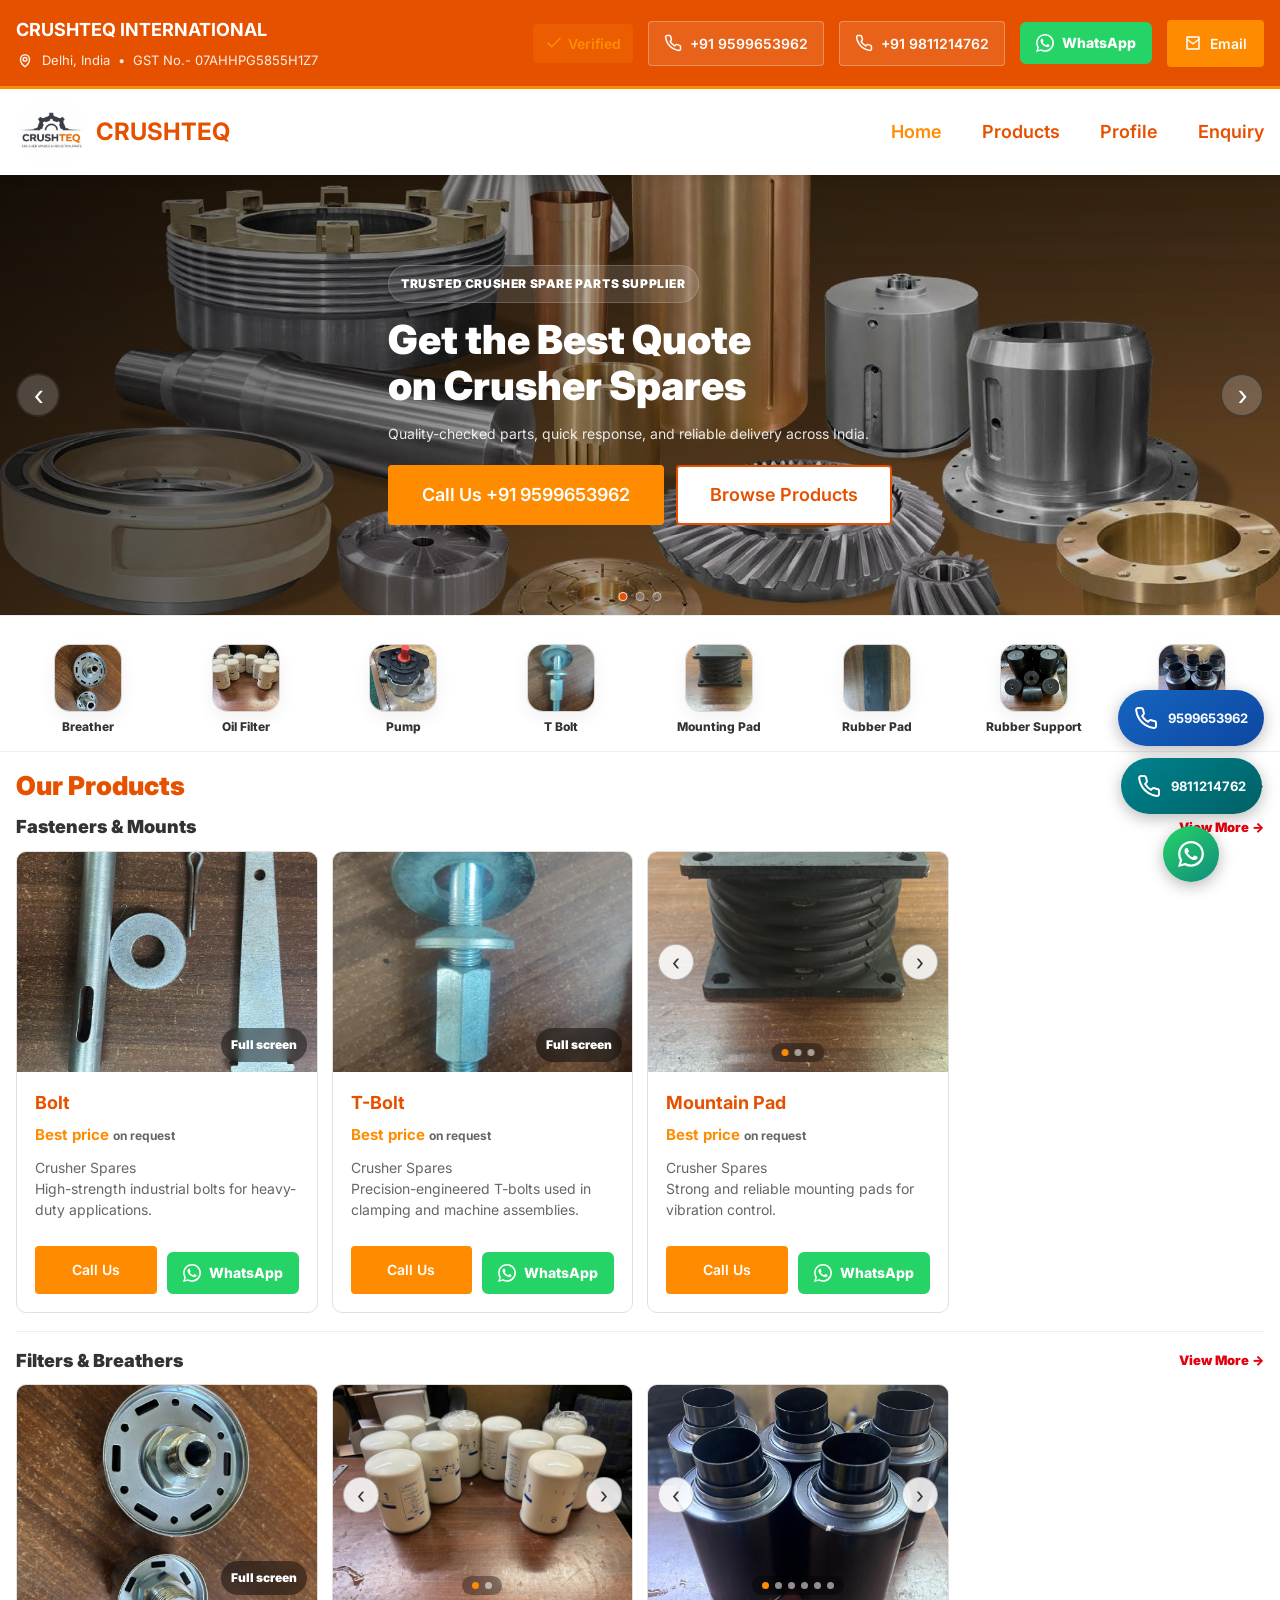
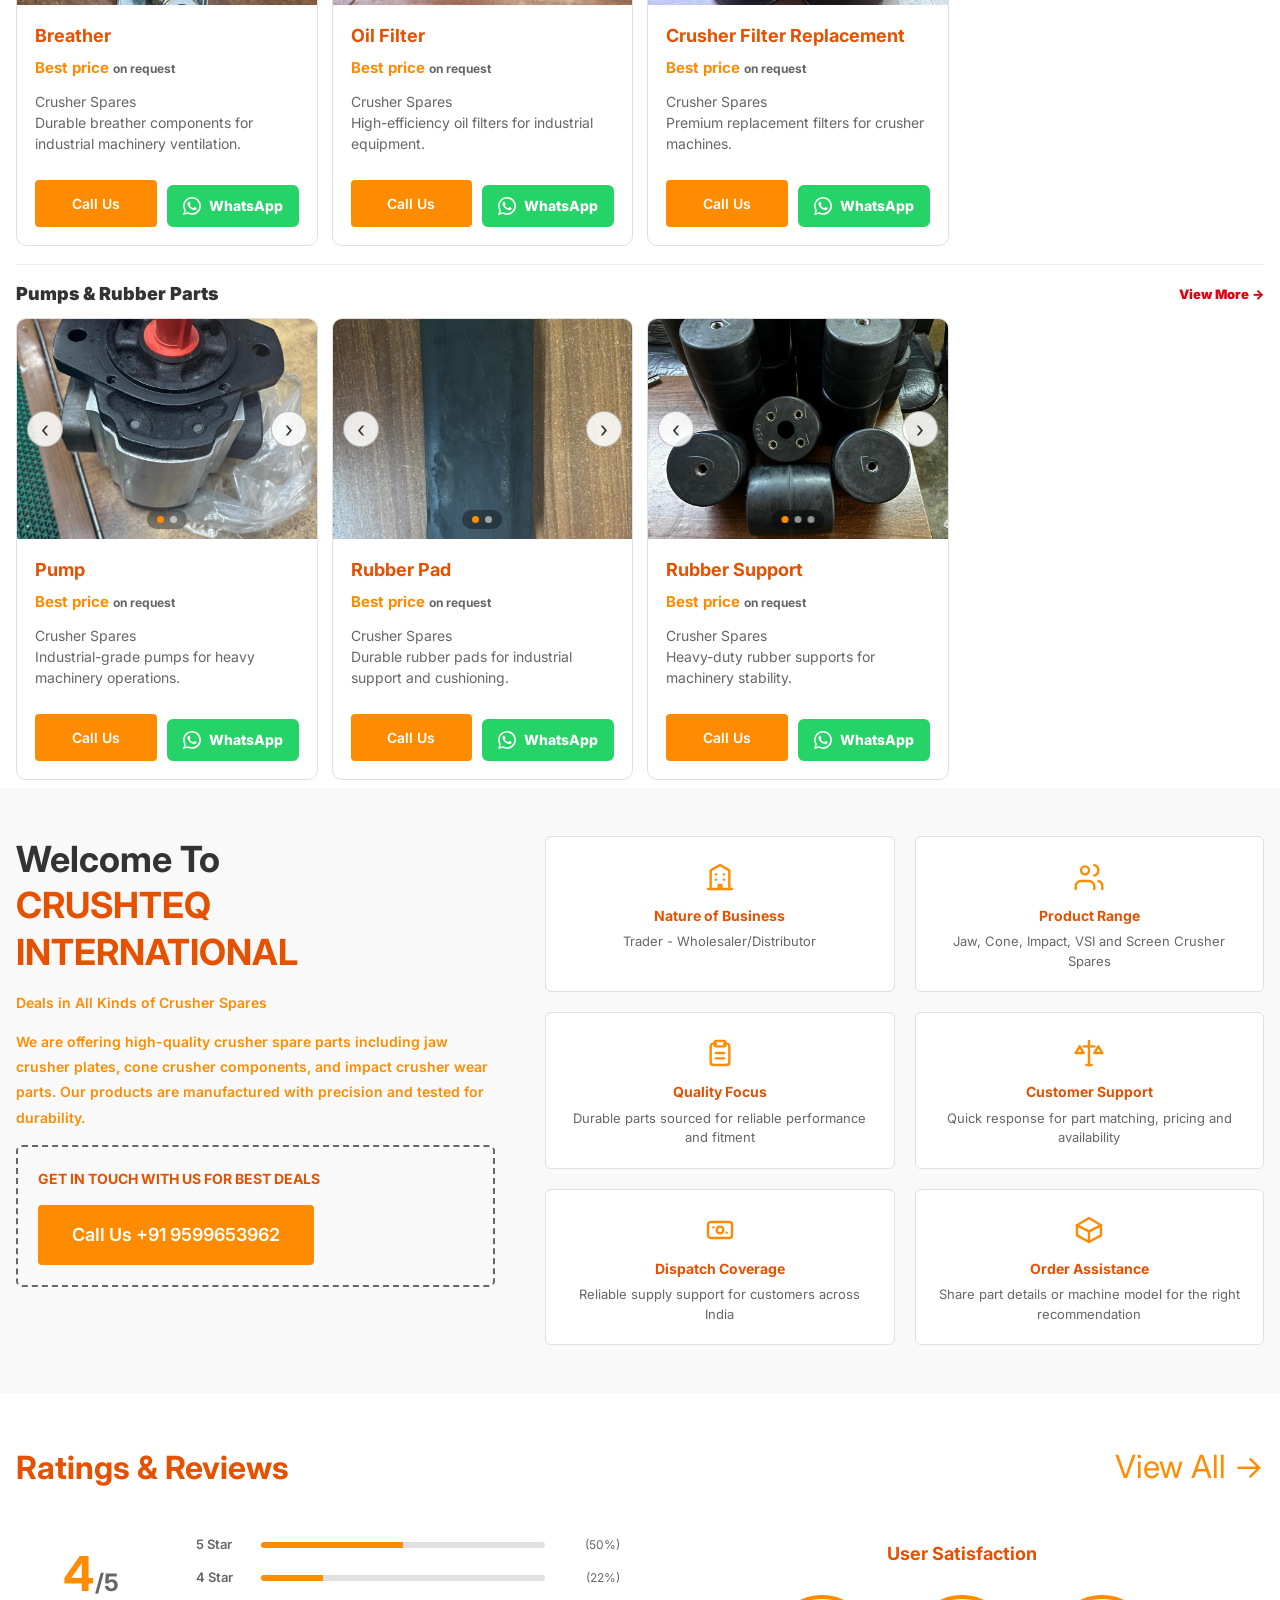
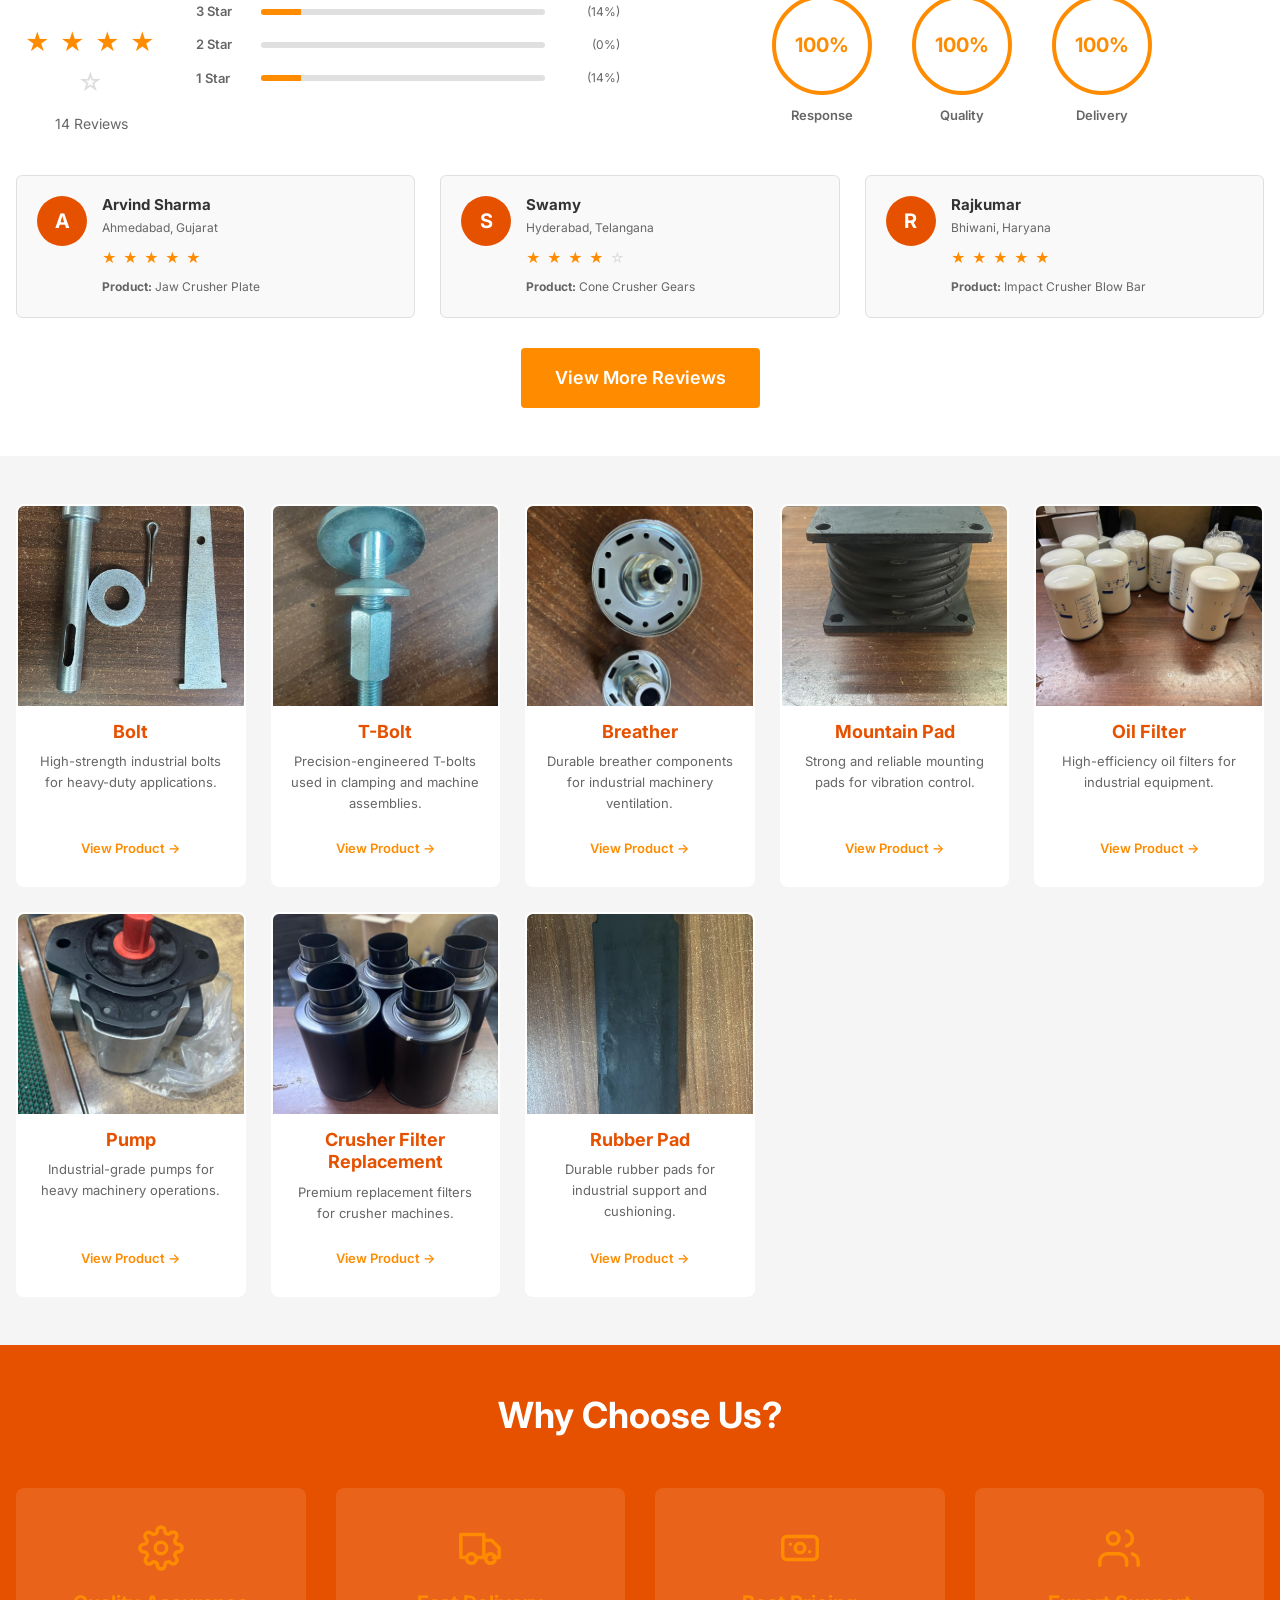
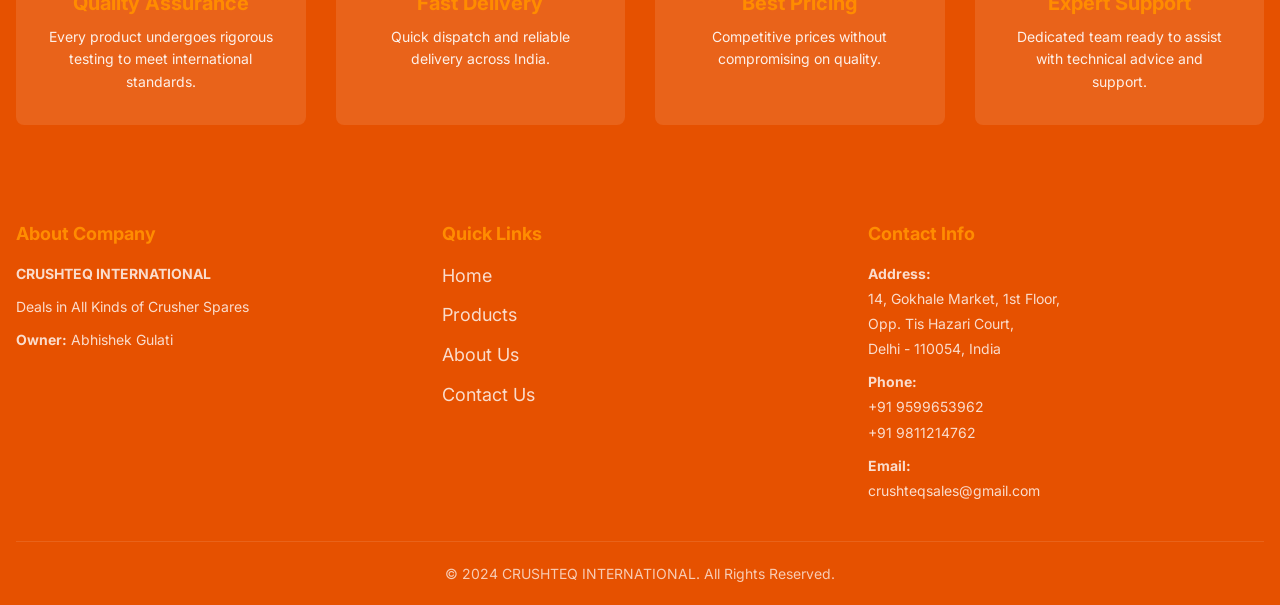
==== commit 4505dcbd: "GST" ====
--- a/index.html
+++ b/index.html
@@ -56,7 +56,7 @@
                             Delhi, India
                         </span>
                         <span class="divider">•</span>
-                        <span>GST No.- 07AABCT1234A1Z0</span>
+                        <span>GST No.- 07AHHPG5855H1Z7</span>
                     </div>
                 </div>
                 <div class="header-actions">
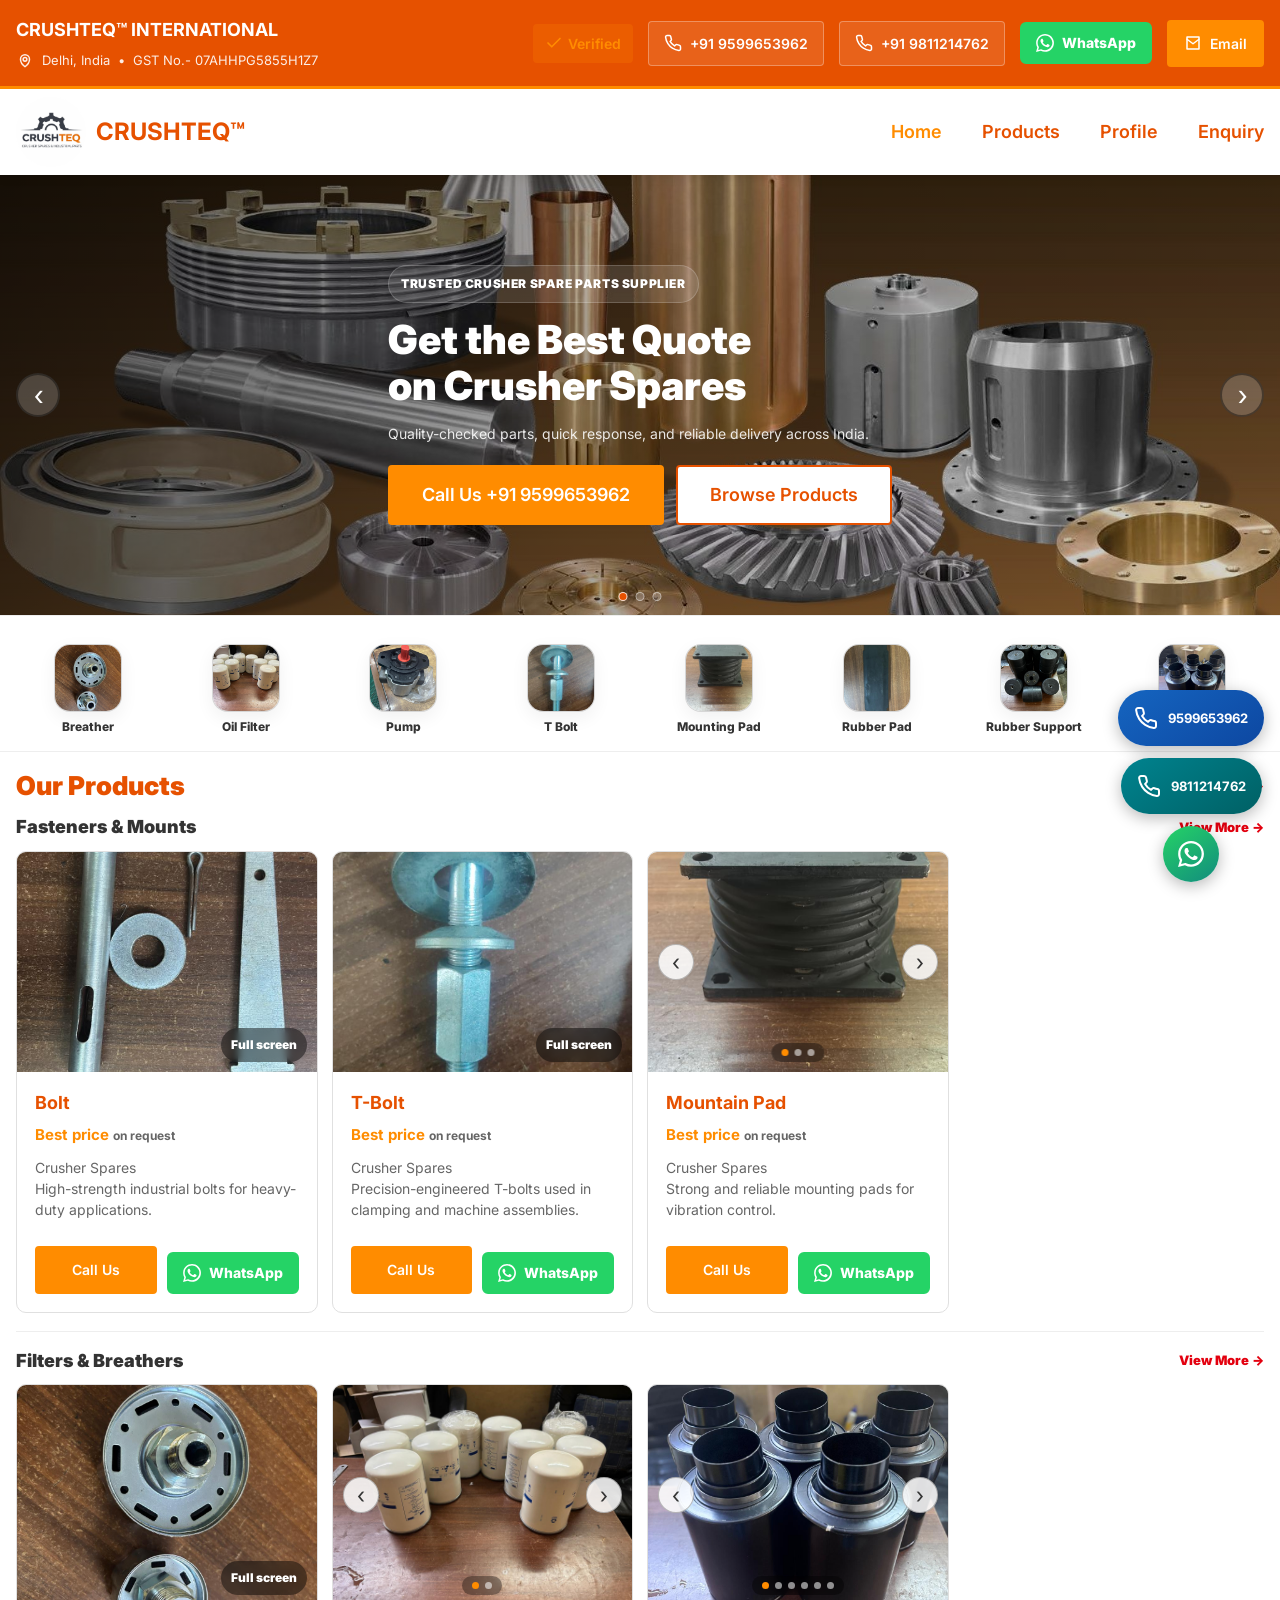
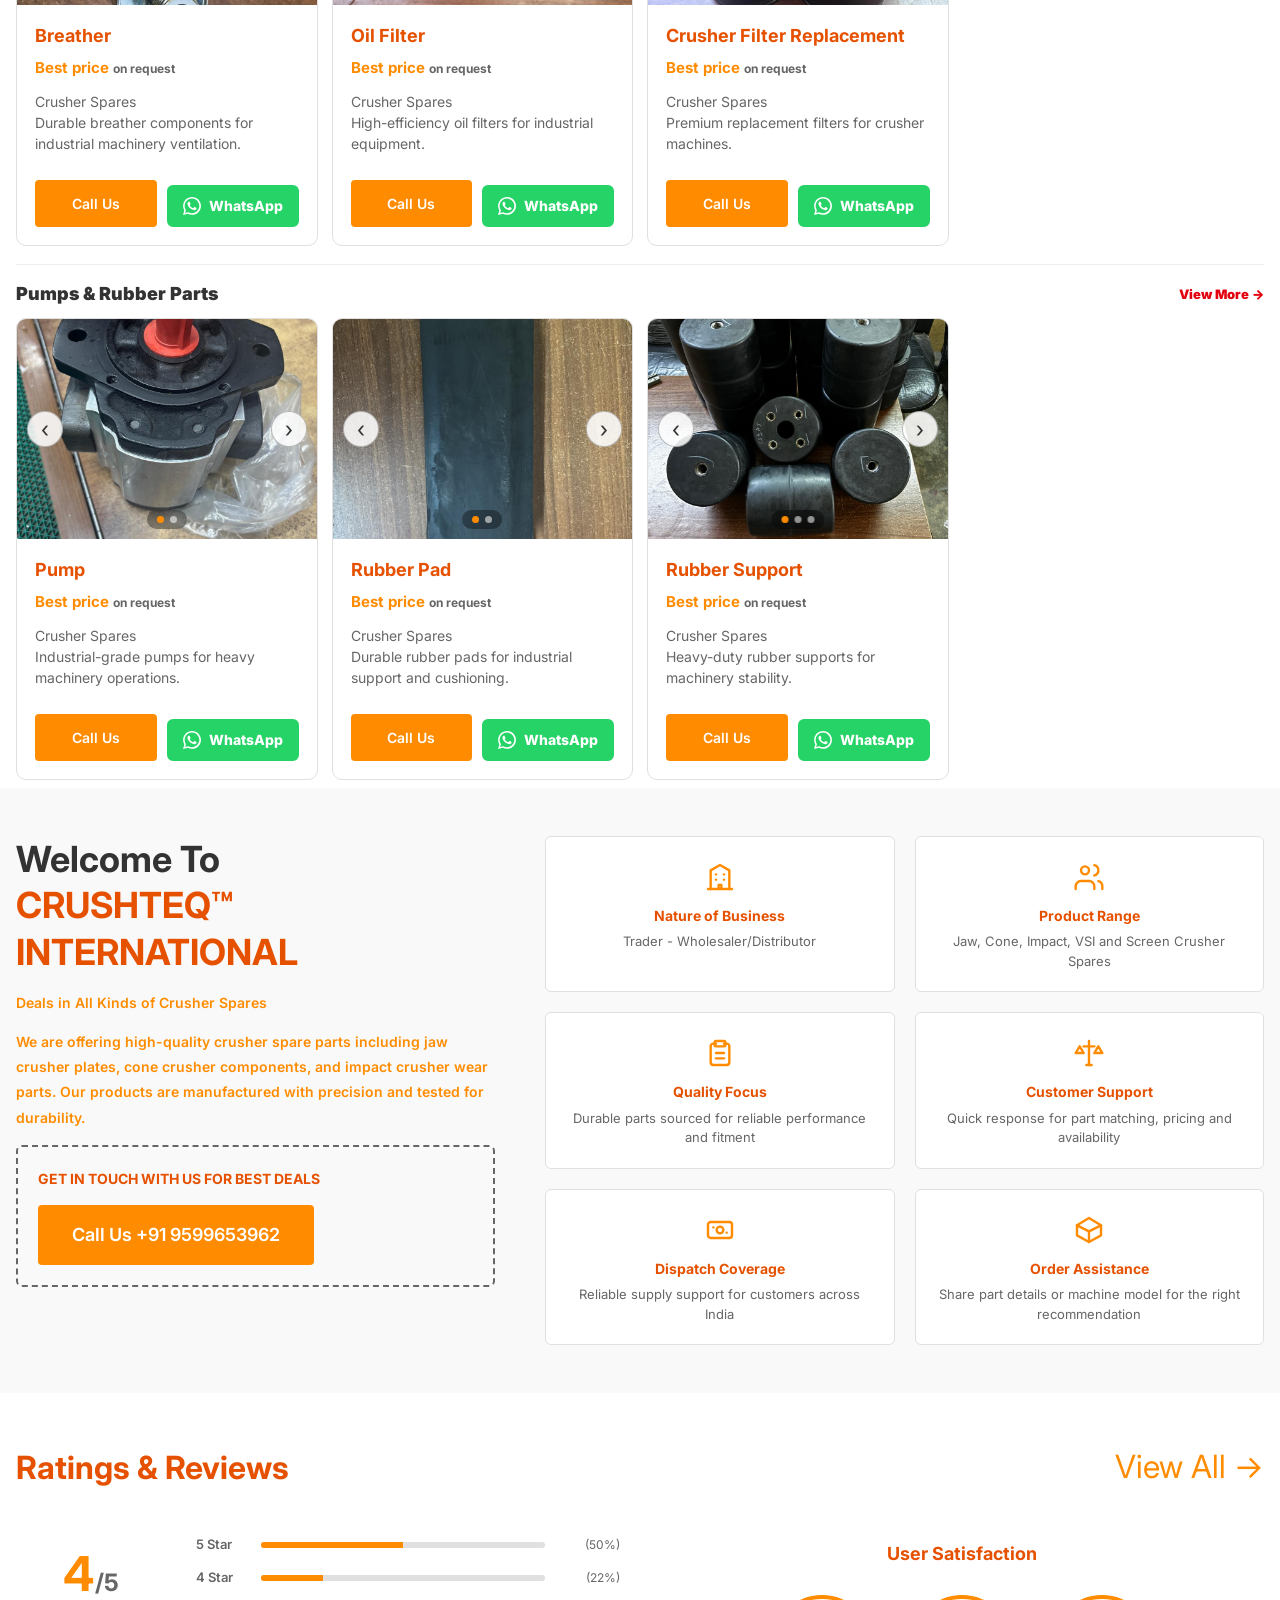
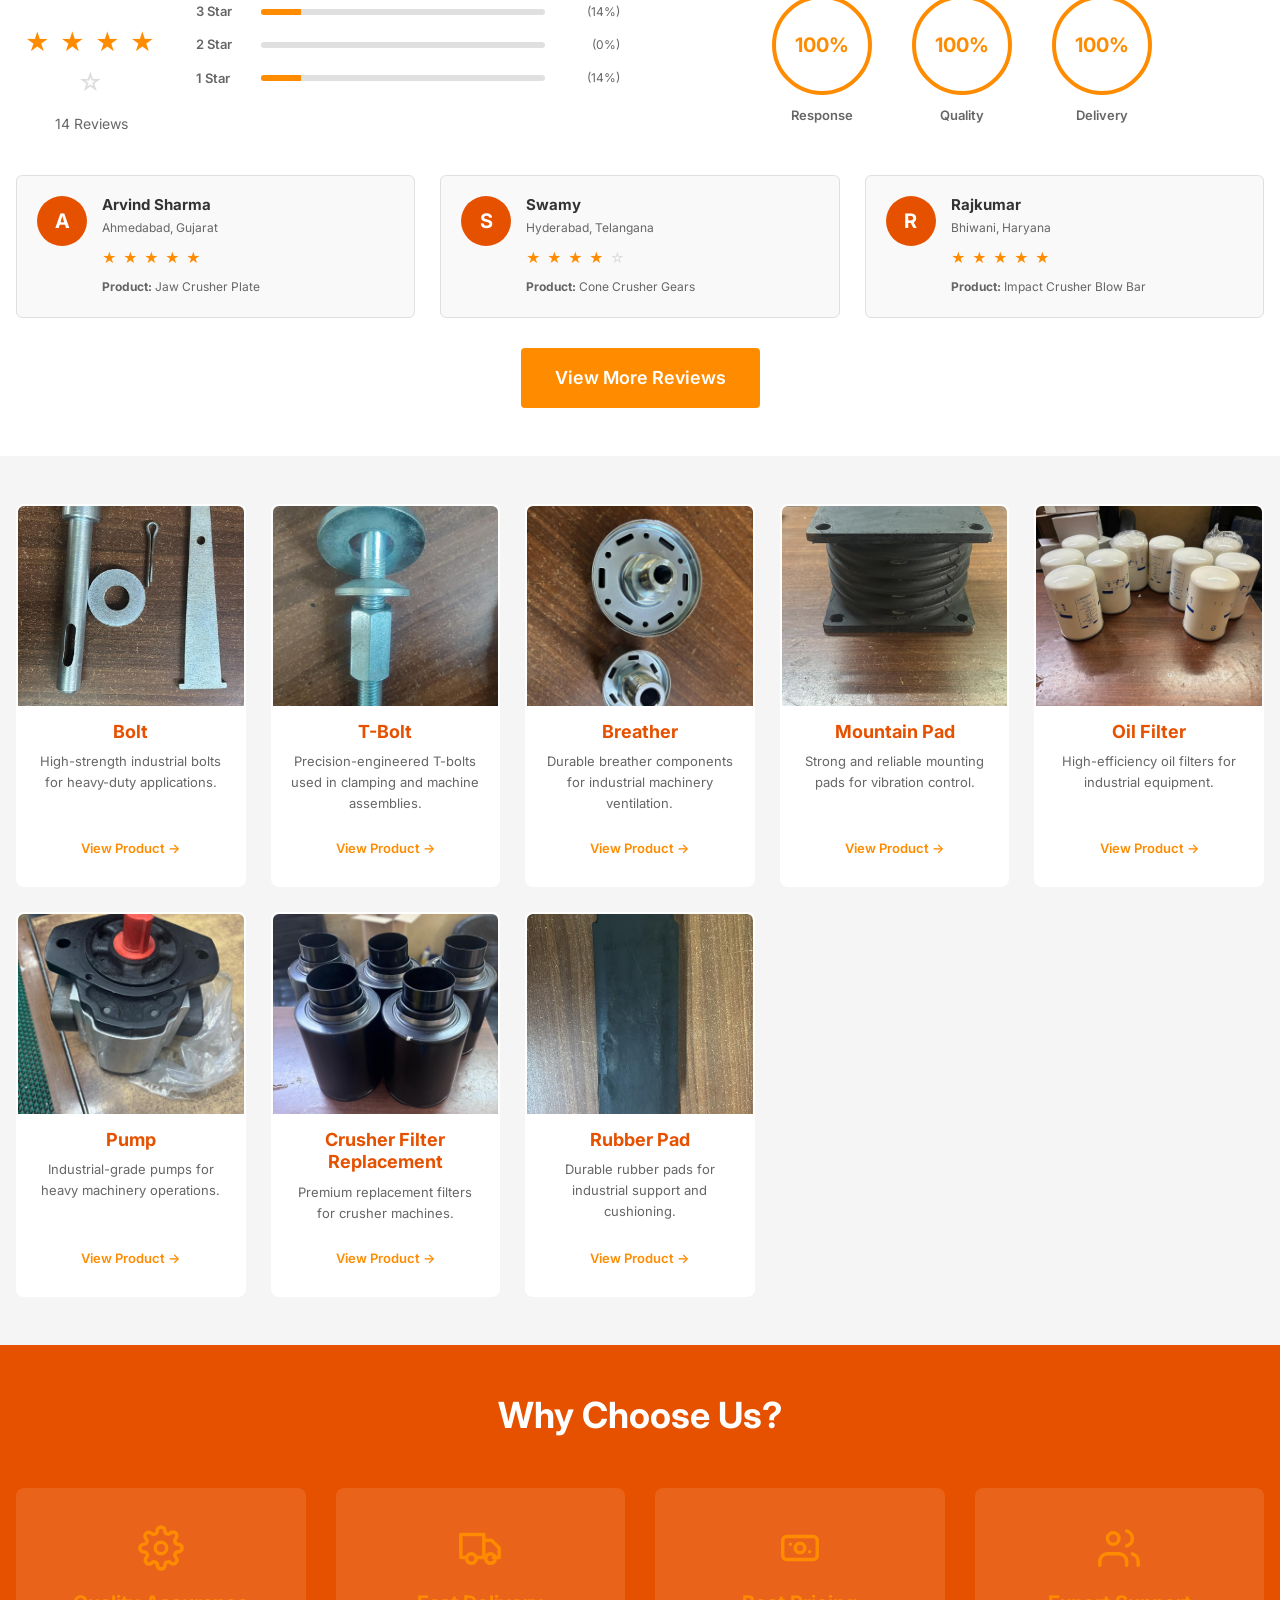
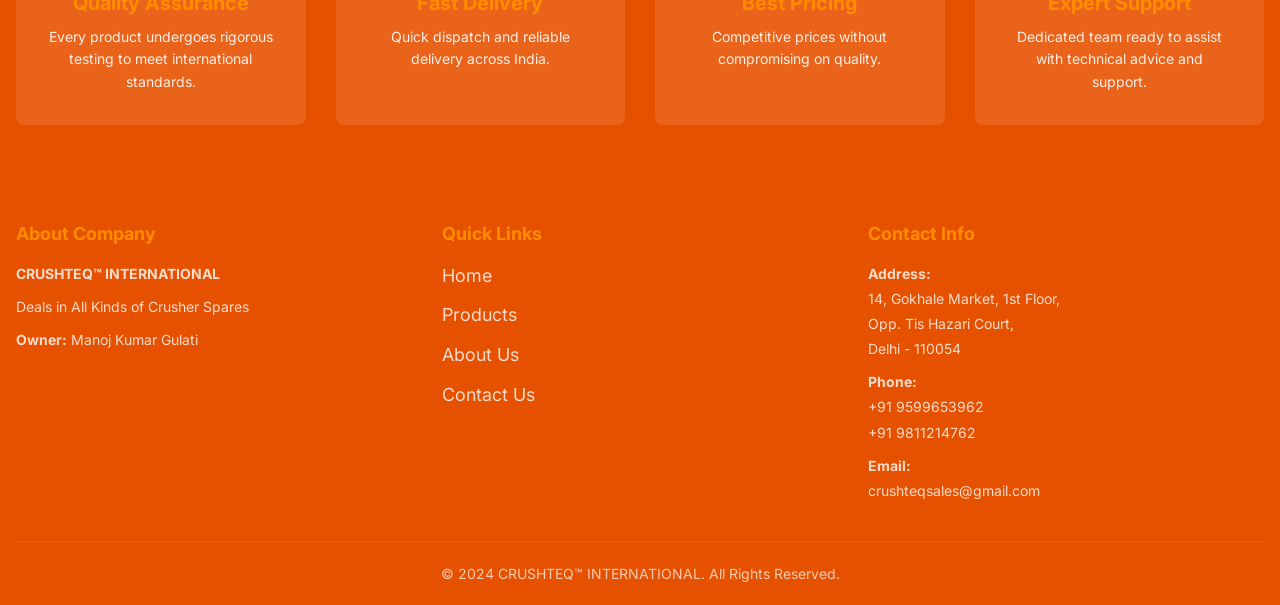
==== commit 927bc0ae: "Addreass and owner name change." ====
--- a/index.html
+++ b/index.html
@@ -3,17 +3,17 @@
 <head>
     <meta charset="UTF-8">
     <meta name="viewport" content="width=device-width, initial-scale=1.0">
-    <meta name="description" content="CRUSHTEQ INTERNATIONAL - Premium crusher spare parts supplier in Delhi. Deals in all kinds of crusher spares with quality, reliability & performance.">
+    <meta name="description" content="CRUSHTEQ&trade; INTERNATIONAL - Premium crusher spare parts supplier in Delhi. Deals in all kinds of crusher spares with quality, reliability & performance.">
     <meta name="keywords" content="crusher spares India, crusher parts Delhi, jaw crusher parts supplier, cone crusher parts, industrial crusher spares">
-    <meta name="author" content="CRUSHTEQ INTERNATIONAL">
-    <meta property="og:title" content="CRUSHTEQ INTERNATIONAL - Crusher Spare Parts Supplier in India">
+    <meta name="author" content="CRUSHTEQ&trade; INTERNATIONAL">
+    <meta property="og:title" content="CRUSHTEQ&trade; INTERNATIONAL - Crusher Spare Parts Supplier in India">
     <meta property="og:description" content="Quality crusher spare parts supplier offering jaw crusher, cone crusher, and impact crusher components.">
     <meta property="og:type" content="website">
       <link rel="apple-touch-icon" sizes="180x180" href="img/logo/apple-touch-icon.png">
 <link rel="icon" type="image/png" sizes="32x32" href="img/logo/favicon-32x32.png">
 <link rel="icon" type="image/png" sizes="16x16" href="img/logo/favicon-16x16.png">
 <link rel="manifest" href="img/logo/site.webmanifest">
-    <title>CRUSHTEQ INTERNATIONAL - Crusher Spare Parts Supplier in India</title>
+    <title>CRUSHTEQ&trade; INTERNATIONAL - Crusher Spare Parts Supplier in India</title>
     <link rel="preconnect" href="https://fonts.googleapis.com">
     <link rel="preconnect" href="https://fonts.gstatic.com" crossorigin>
     <link href="https://fonts.googleapis.com/css2?family=Inter:wght@400;500;600;700;800;900&display=swap" rel="stylesheet">
@@ -44,7 +44,7 @@
         <div class="container">
             <div class="header-top">
                 <div class="company-header">
-                    <div class="company-name">CRUSHTEQ INTERNATIONAL</div>
+                    <div class="company-name">CRUSHTEQ&trade; INTERNATIONAL</div>
                     <div class="company-details">
                         <span class="location-chip">
                             <span class="inline-icon" aria-hidden="true">
@@ -105,8 +105,8 @@
         <div class="container">
             <div class="nav-wrapper">
                 <div class="logo">
-                    <img src="img/logo/Crushteq-logo.png" alt="CRUSHTEQ INTERNATIONAL logo" class="logo-image">
-                    <span>CRUSHTEQ</span>
+                    <img src="img/logo/Crushteq-logo.png" alt="CRUSHTEQ&trade; INTERNATIONAL logo" class="logo-image">
+                    <span>CRUSHTEQ&trade;</span>
                 </div>
 
                 <button class="mobile-toggle" id="mobileToggle">
@@ -252,7 +252,7 @@
         <div class="container">
             <div class="welcome-grid">
                 <div class="welcome-content">
-                    <h2>Welcome To<br><strong>CRUSHTEQ INTERNATIONAL</strong></h2>
+                    <h2>Welcome To<br><strong>CRUSHTEQ&trade; INTERNATIONAL</strong></h2>
                     <p>Deals in All Kinds of Crusher Spares</p>
                     <p class="description">We are offering high-quality crusher spare parts including jaw crusher plates, cone crusher components, and impact crusher wear parts. Our products are manufactured with precision and tested for durability.</p>
                     <div class="welcome-cta">
@@ -536,9 +536,9 @@
             <div class="footer-grid">
                 <div class="footer-section">
                     <h3>About Company</h3>
-                    <p><strong>CRUSHTEQ INTERNATIONAL</strong></p>
+                    <p><strong>CRUSHTEQ&trade; INTERNATIONAL</strong></p>
                     <p>Deals in All Kinds of Crusher Spares</p>
-                    <p><strong>Owner:</strong> Abhishek Gulati</p>
+                    <p><strong>Owner:</strong> Manoj Kumar Gulati</p>
                 </div>
                 <div class="footer-section">
                     <h3>Quick Links</h3>
@@ -551,13 +551,13 @@
                 </div>
                 <div class="footer-section">
                     <h3>Contact Info</h3>
-                    <p><strong>Address:</strong><br>14, Gokhale Market, 1st Floor,<br>Opp. Tis Hazari Court,<br>Delhi - 110054, India</p>
+                    <p><strong>Address:</strong><br>14, Gokhale Market, 1st Floor,<br>Opp. Tis Hazari Court,<br>Delhi - 110054</p>
                     <p><strong>Phone:</strong><br><a href="tel:+919599653962">+91 9599653962</a><br><a href="tel:+919811214762">+91 9811214762</a></p>
                     <p><strong>Email:</strong><br><a href="mailto:crushteqsales@gmail.com">crushteqsales@gmail.com</a></p>
                 </div>
             </div>
             <div class="footer-bottom">
-                <p>&copy; 2024 CRUSHTEQ INTERNATIONAL. All Rights Reserved.</p>
+                <p>&copy; 2024 CRUSHTEQ&trade; INTERNATIONAL. All Rights Reserved.</p>
             </div>
         </div>
     </footer>
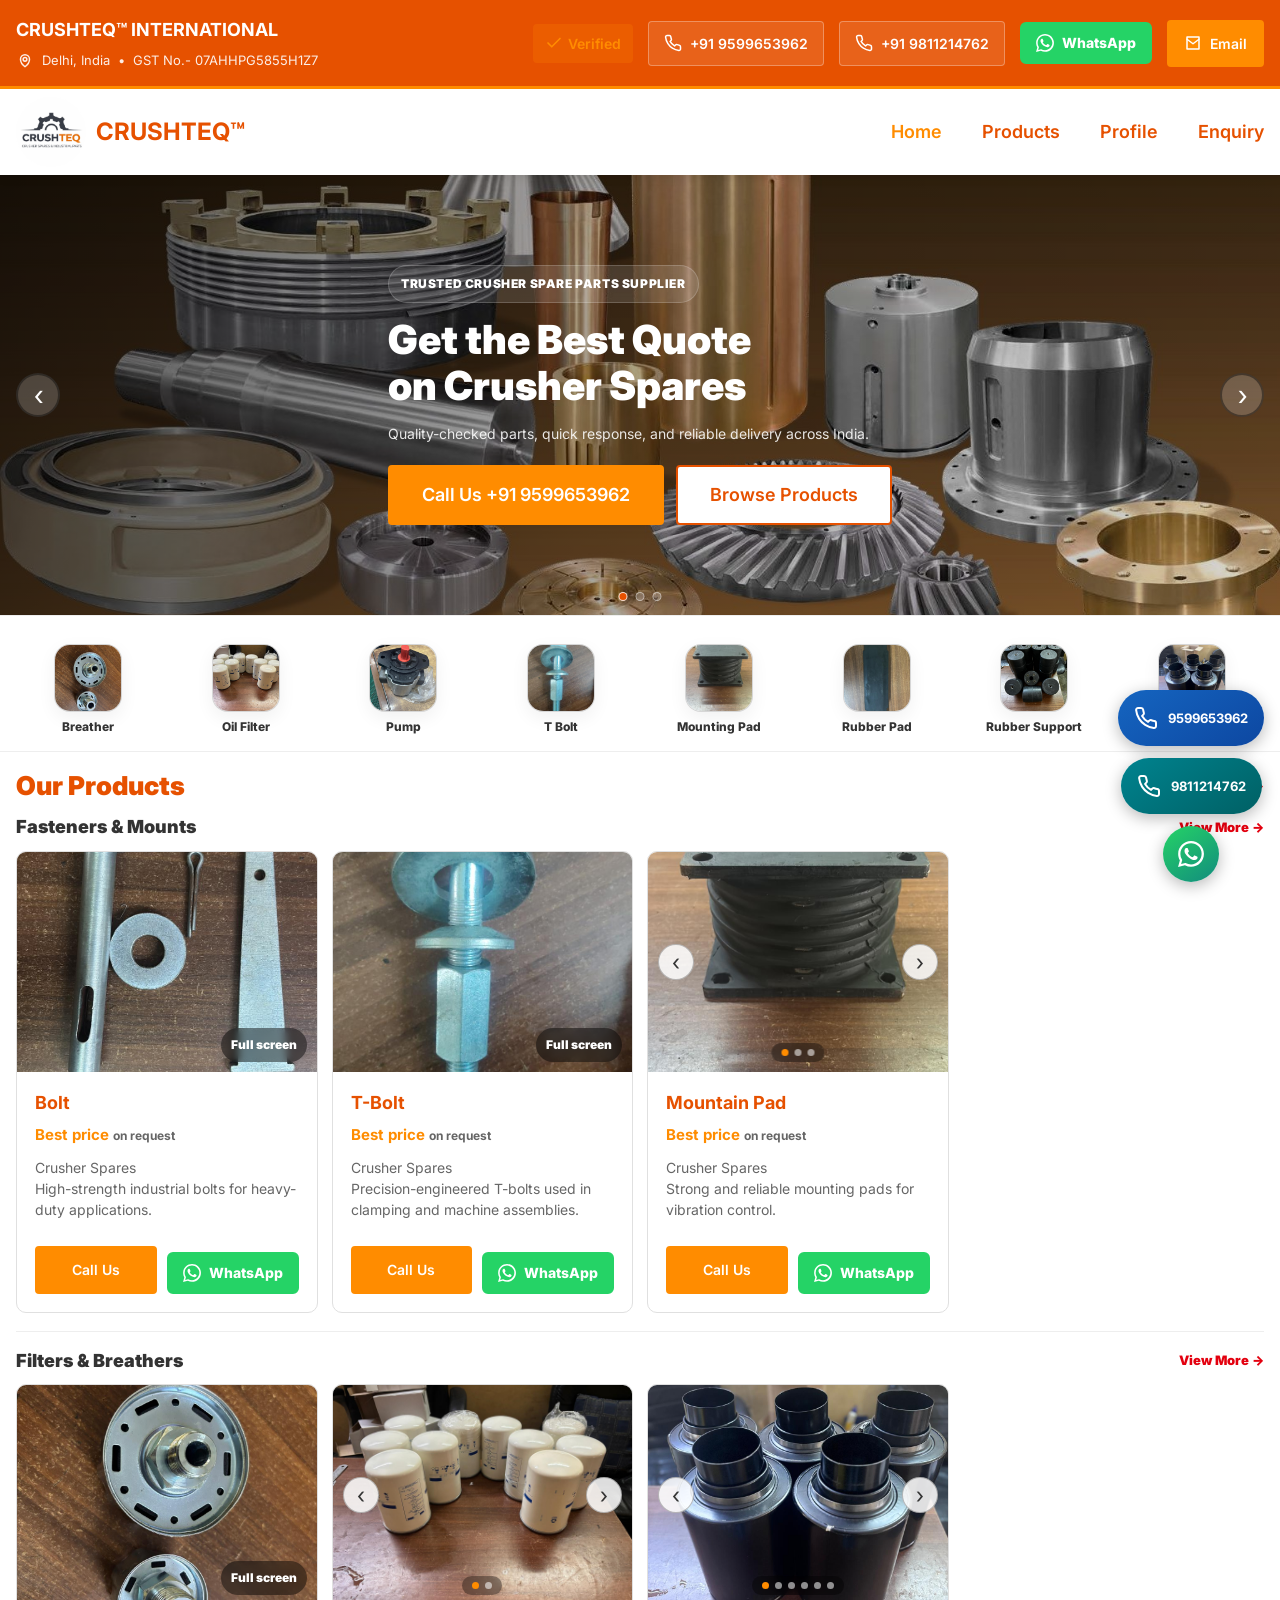
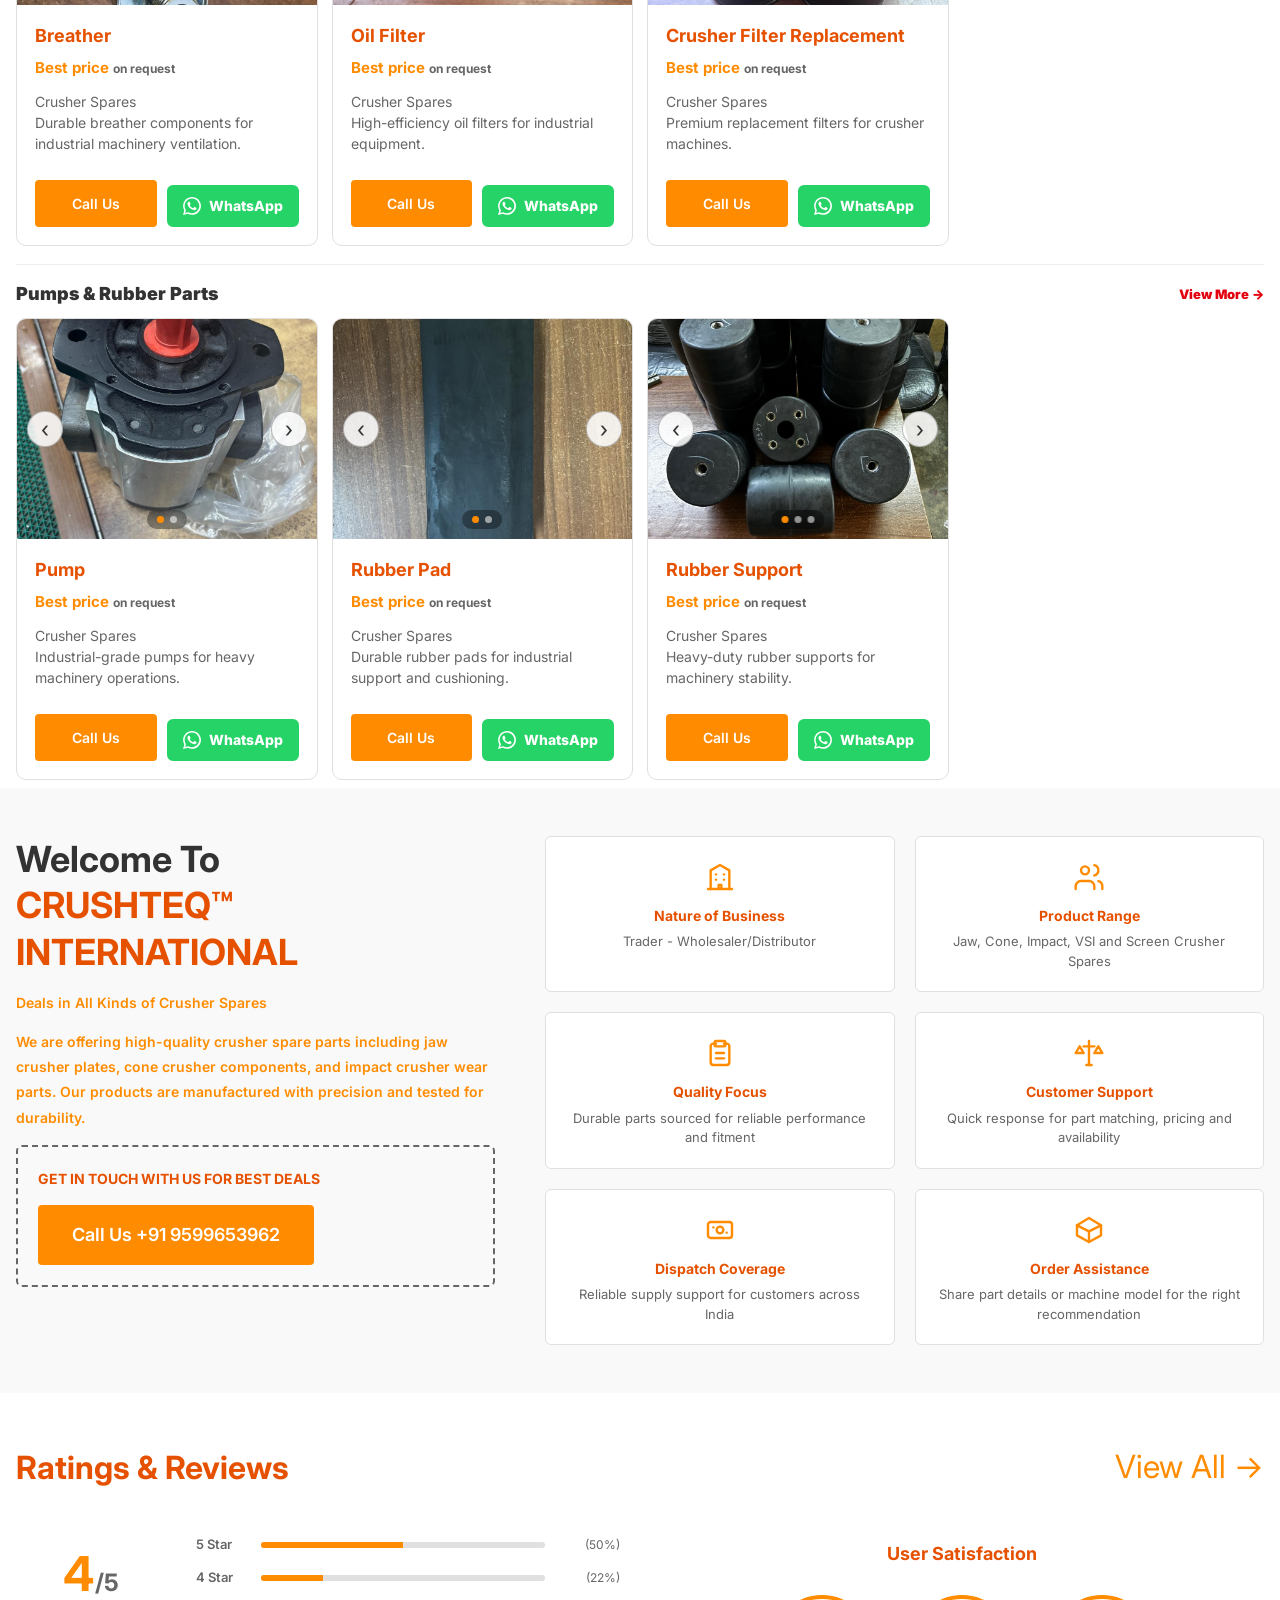
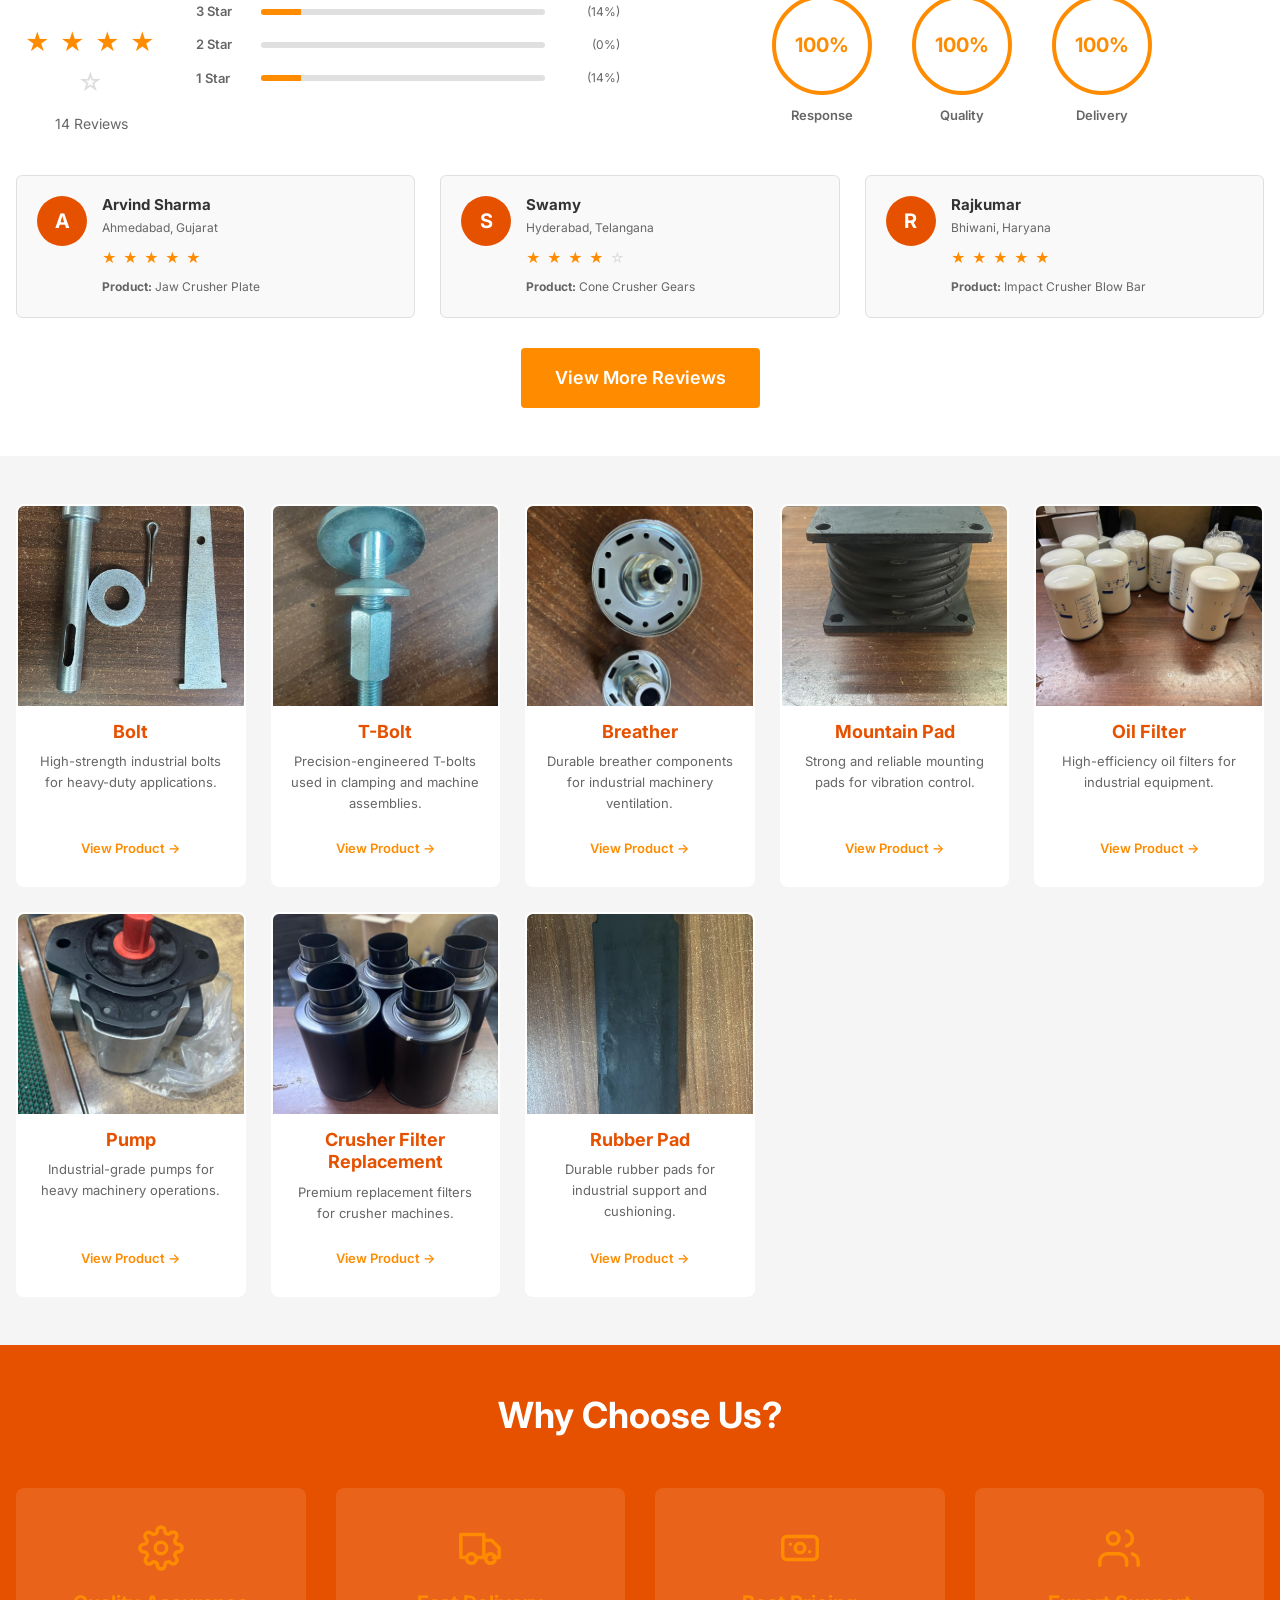
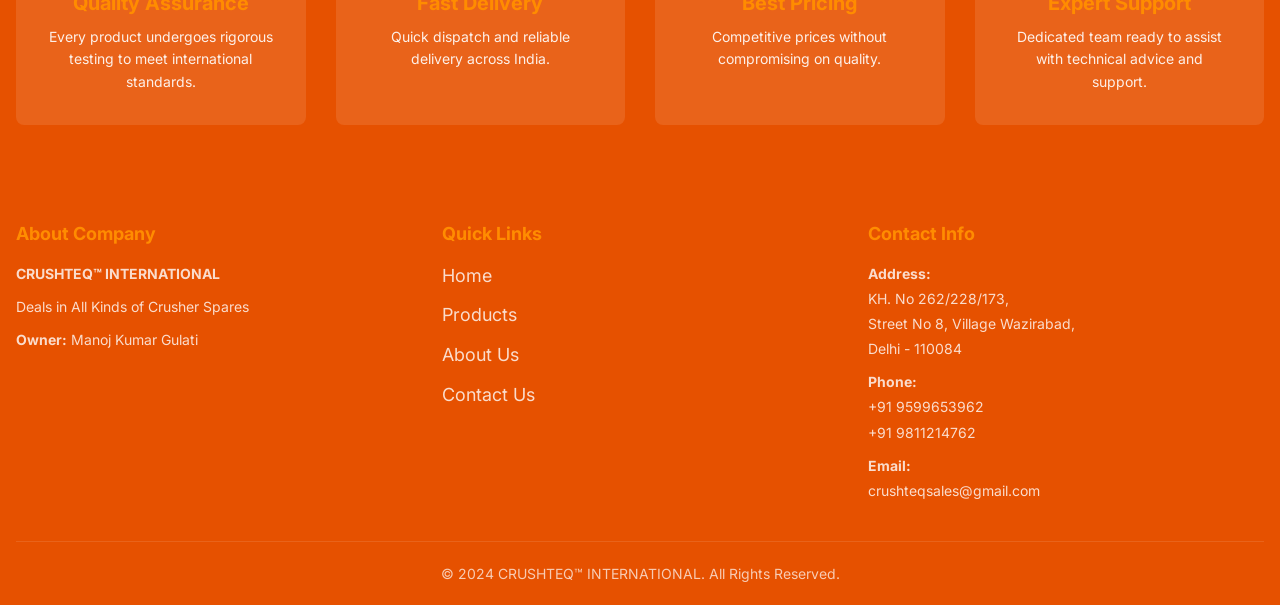
==== commit fe0d1f89: "address" ====
--- a/index.html
+++ b/index.html
@@ -551,7 +551,7 @@
                 </div>
                 <div class="footer-section">
                     <h3>Contact Info</h3>
-                    <p><strong>Address:</strong><br>14, Gokhale Market, 1st Floor,<br>Opp. Tis Hazari Court,<br>Delhi - 110054</p>
+                    <p><strong>Address:</strong><br>KH. No 262/228/173,<br>Street No 8, Village Wazirabad,<br>Delhi - 110084</p>
                     <p><strong>Phone:</strong><br><a href="tel:+919599653962">+91 9599653962</a><br><a href="tel:+919811214762">+91 9811214762</a></p>
                     <p><strong>Email:</strong><br><a href="mailto:crushteqsales@gmail.com">crushteqsales@gmail.com</a></p>
                 </div>
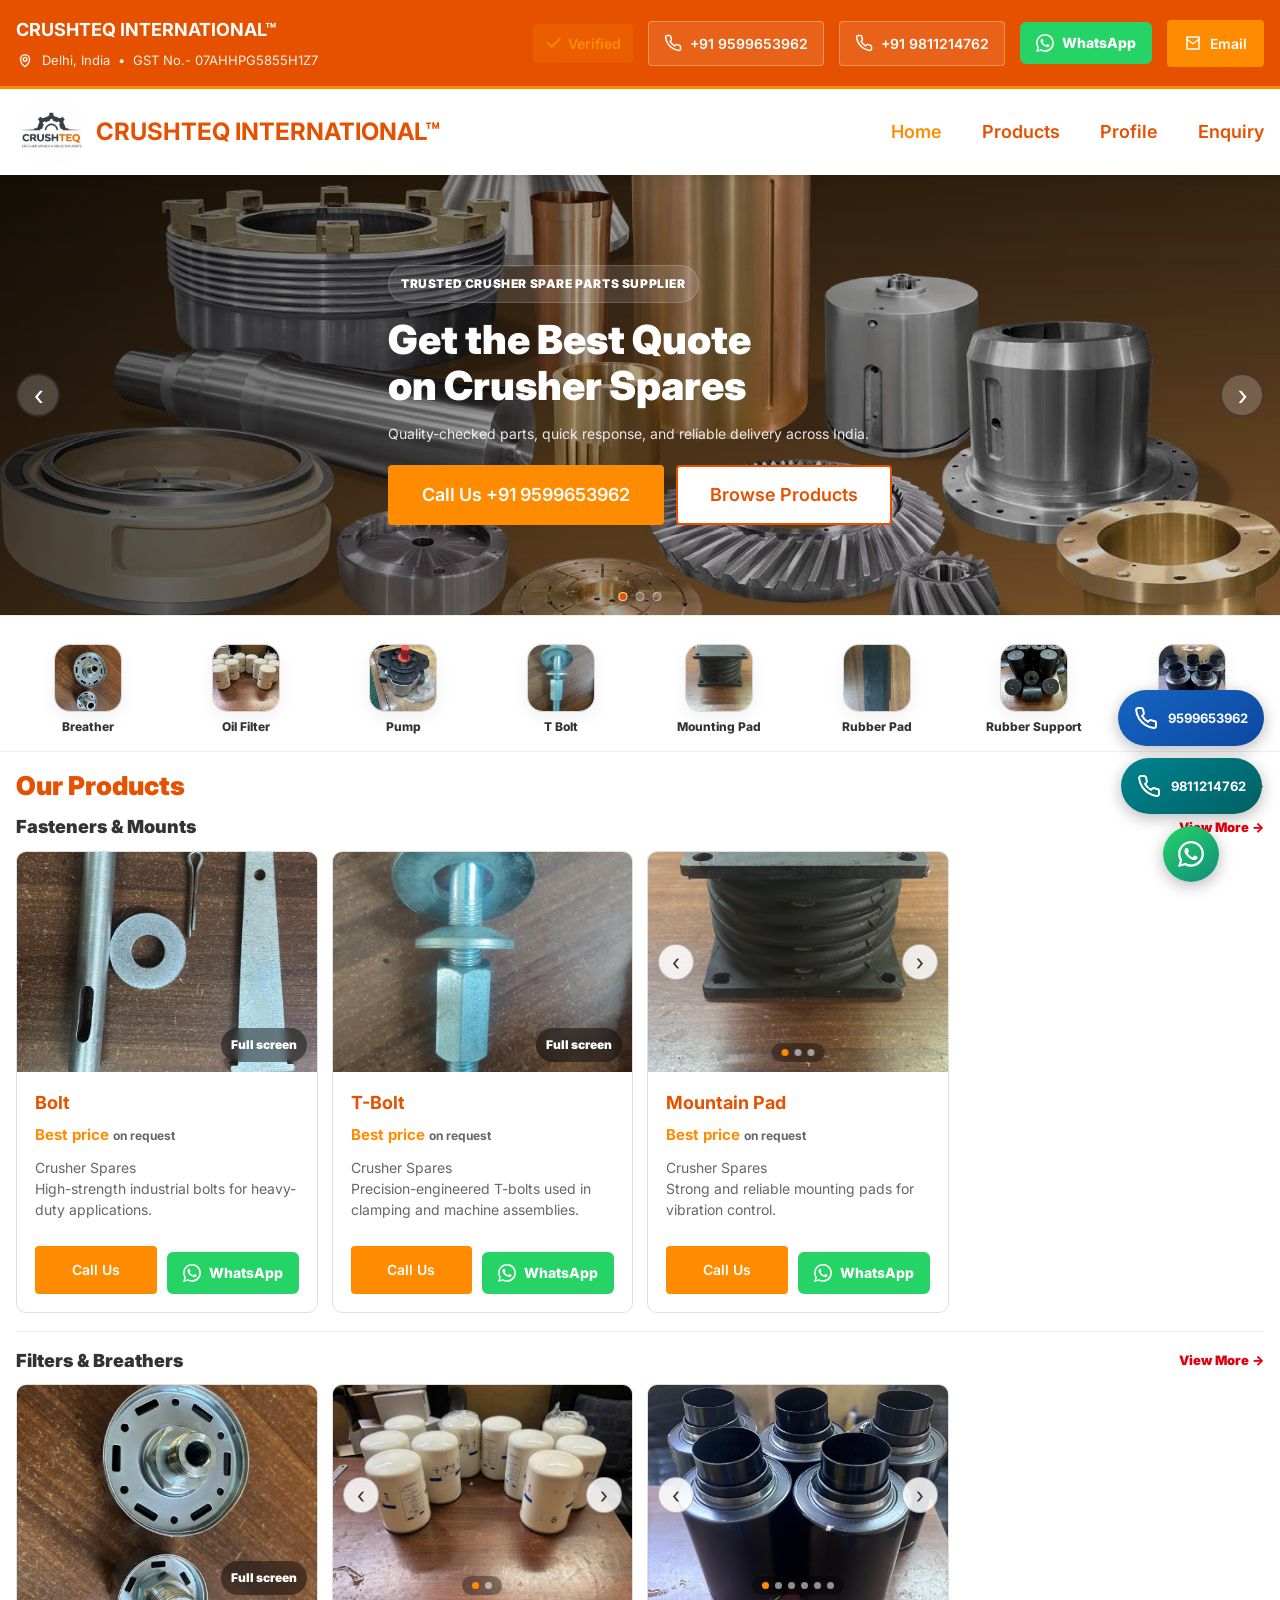
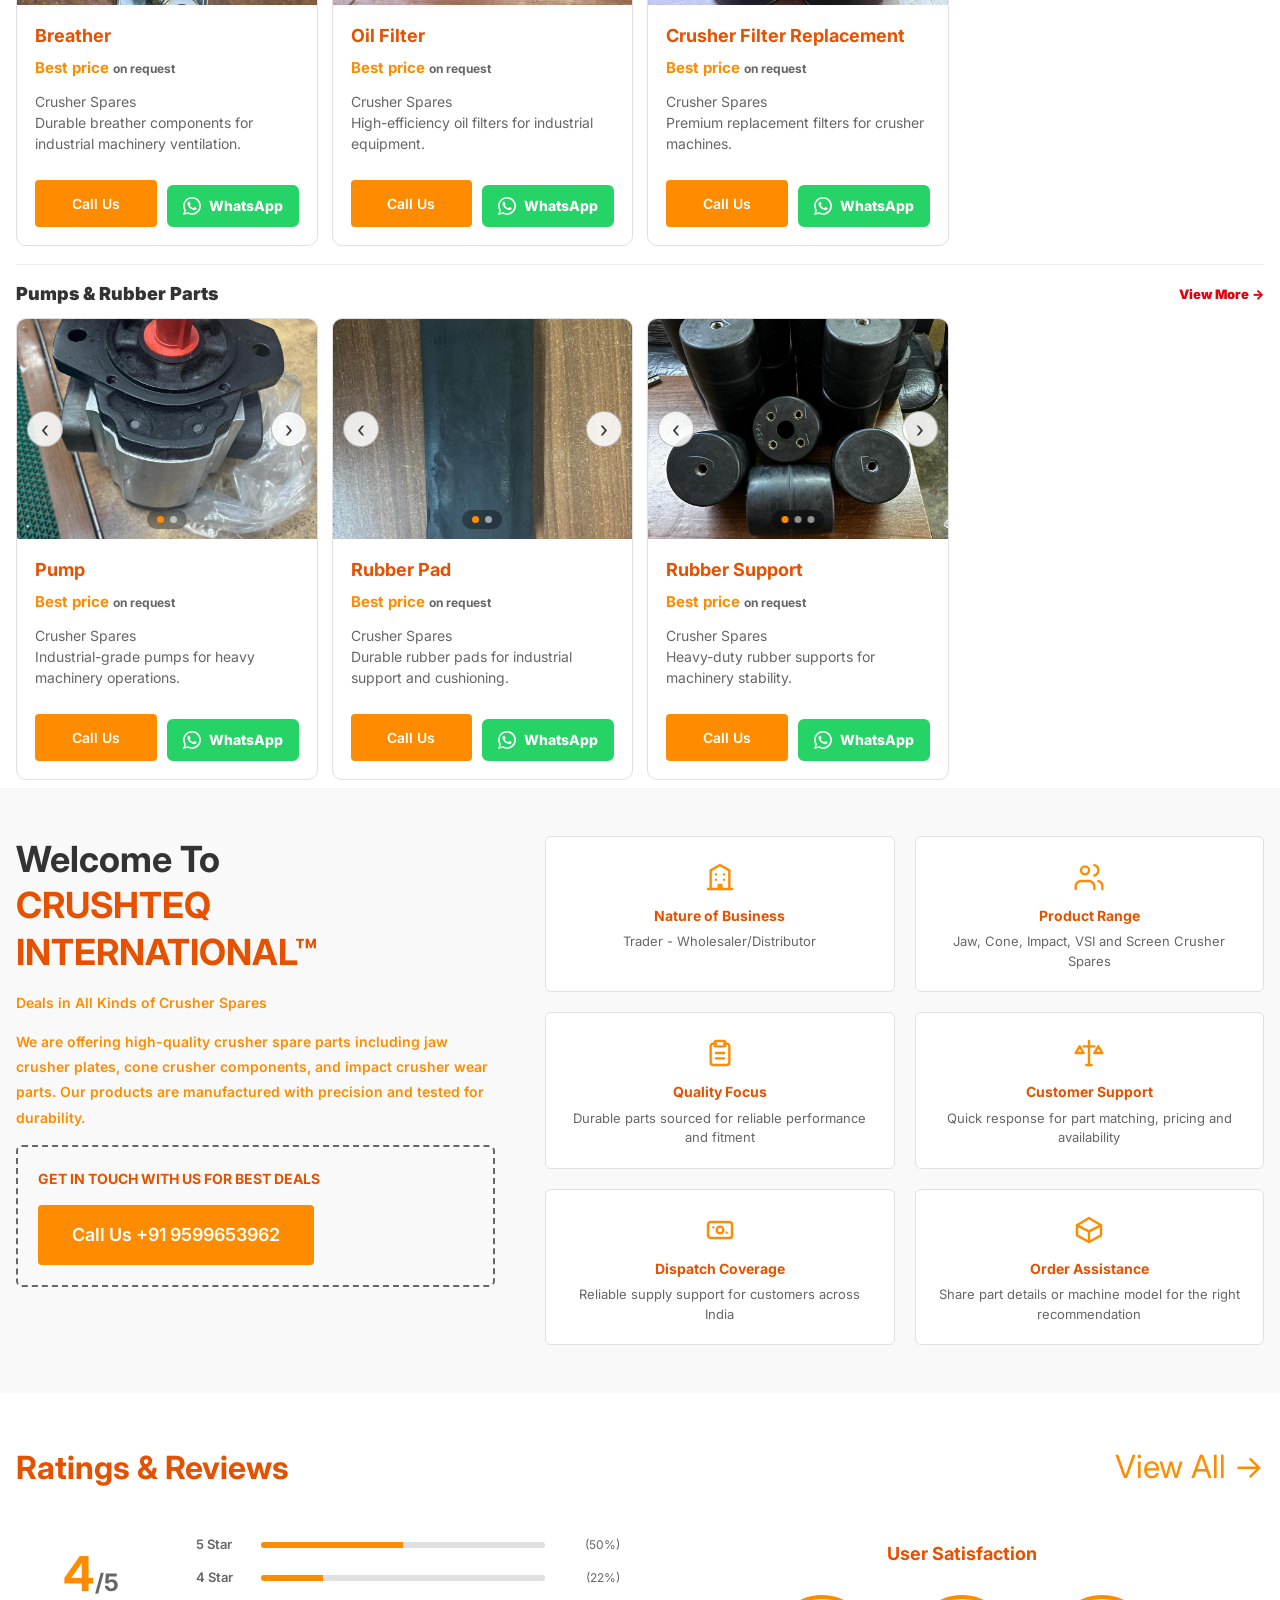
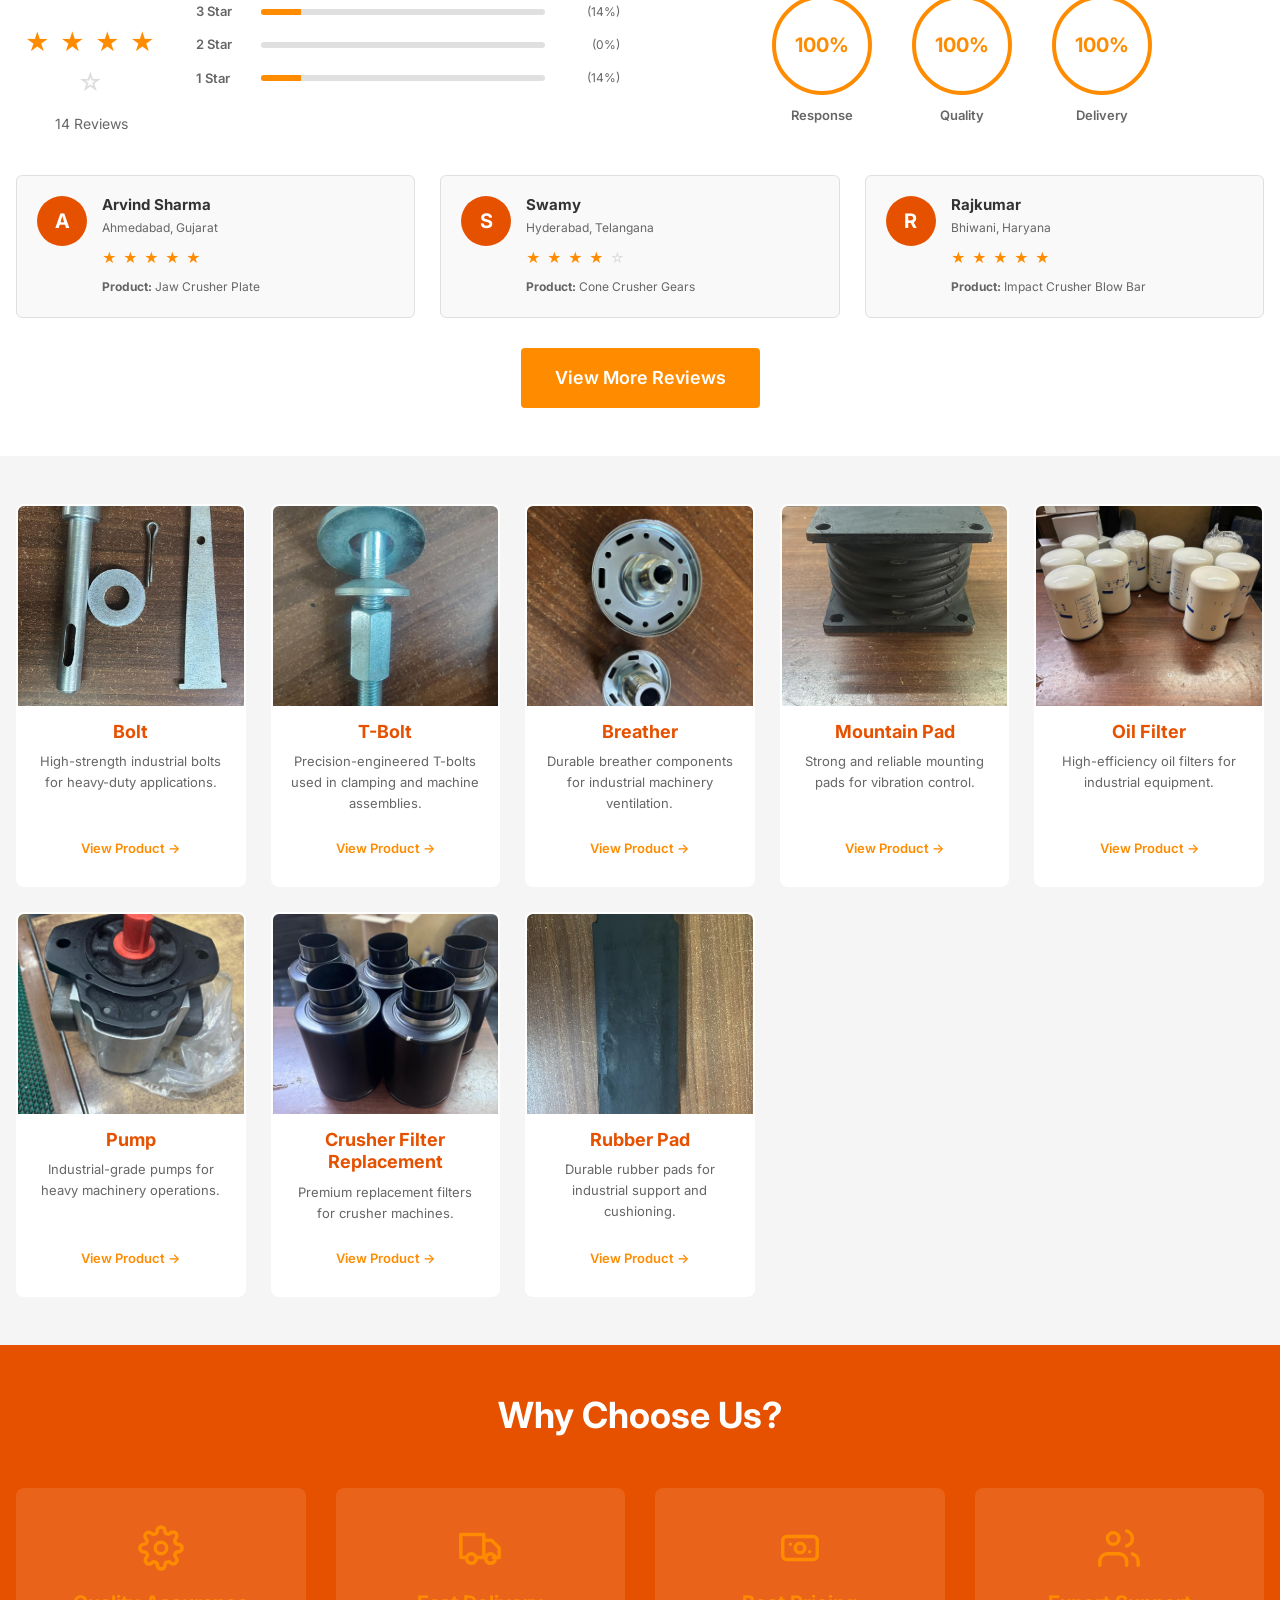
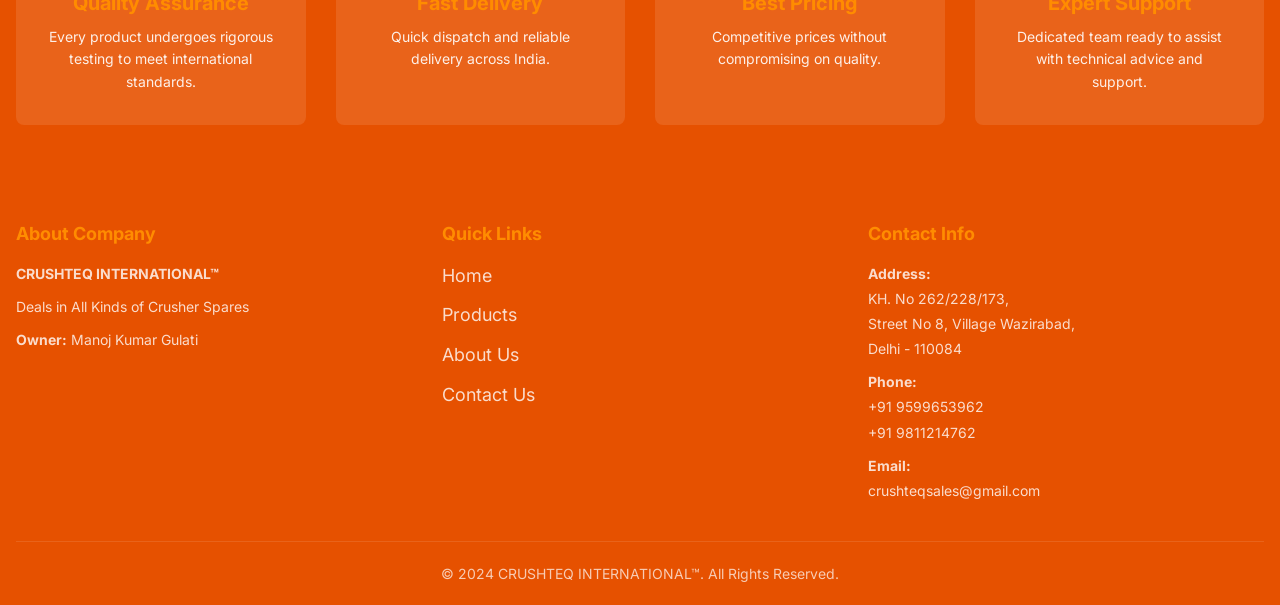
==== commit a0bb9ff9: "TM" ====
--- a/index.html
+++ b/index.html
@@ -3,17 +3,17 @@
 <head>
     <meta charset="UTF-8">
     <meta name="viewport" content="width=device-width, initial-scale=1.0">
-    <meta name="description" content="CRUSHTEQ&trade; INTERNATIONAL - Premium crusher spare parts supplier in Delhi. Deals in all kinds of crusher spares with quality, reliability & performance.">
+    <meta name="description" content="CRUSHTEQ INTERNATIONAL&trade; - Premium crusher spare parts supplier in Delhi. Deals in all kinds of crusher spares with quality, reliability & performance.">
     <meta name="keywords" content="crusher spares India, crusher parts Delhi, jaw crusher parts supplier, cone crusher parts, industrial crusher spares">
-    <meta name="author" content="CRUSHTEQ&trade; INTERNATIONAL">
-    <meta property="og:title" content="CRUSHTEQ&trade; INTERNATIONAL - Crusher Spare Parts Supplier in India">
+    <meta name="author" content="CRUSHTEQ INTERNATIONAL&trade;">
+    <meta property="og:title" content="CRUSHTEQ INTERNATIONAL&trade; - Crusher Spare Parts Supplier in India">
     <meta property="og:description" content="Quality crusher spare parts supplier offering jaw crusher, cone crusher, and impact crusher components.">
     <meta property="og:type" content="website">
       <link rel="apple-touch-icon" sizes="180x180" href="img/logo/apple-touch-icon.png">
 <link rel="icon" type="image/png" sizes="32x32" href="img/logo/favicon-32x32.png">
 <link rel="icon" type="image/png" sizes="16x16" href="img/logo/favicon-16x16.png">
 <link rel="manifest" href="img/logo/site.webmanifest">
-    <title>CRUSHTEQ&trade; INTERNATIONAL - Crusher Spare Parts Supplier in India</title>
+    <title>CRUSHTEQ INTERNATIONAL&trade; - Crusher Spare Parts Supplier in India</title>
     <link rel="preconnect" href="https://fonts.googleapis.com">
     <link rel="preconnect" href="https://fonts.gstatic.com" crossorigin>
     <link href="https://fonts.googleapis.com/css2?family=Inter:wght@400;500;600;700;800;900&display=swap" rel="stylesheet">
@@ -44,7 +44,7 @@
         <div class="container">
             <div class="header-top">
                 <div class="company-header">
-                    <div class="company-name">CRUSHTEQ&trade; INTERNATIONAL</div>
+                    <div class="company-name">CRUSHTEQ INTERNATIONAL&trade;</div>
                     <div class="company-details">
                         <span class="location-chip">
                             <span class="inline-icon" aria-hidden="true">
@@ -105,8 +105,8 @@
         <div class="container">
             <div class="nav-wrapper">
                 <div class="logo">
-                    <img src="img/logo/Crushteq-logo.png" alt="CRUSHTEQ&trade; INTERNATIONAL logo" class="logo-image">
-                    <span>CRUSHTEQ&trade;</span>
+                    <img src="img/logo/Crushteq-logo.png" alt="CRUSHTEQ INTERNATIONAL&trade; logo" class="logo-image">
+                    <span>CRUSHTEQ INTERNATIONAL&trade;</span>
                 </div>
 
                 <button class="mobile-toggle" id="mobileToggle">
@@ -252,7 +252,7 @@
         <div class="container">
             <div class="welcome-grid">
                 <div class="welcome-content">
-                    <h2>Welcome To<br><strong>CRUSHTEQ&trade; INTERNATIONAL</strong></h2>
+                    <h2>Welcome To<br><strong>CRUSHTEQ INTERNATIONAL&trade;</strong></h2>
                     <p>Deals in All Kinds of Crusher Spares</p>
                     <p class="description">We are offering high-quality crusher spare parts including jaw crusher plates, cone crusher components, and impact crusher wear parts. Our products are manufactured with precision and tested for durability.</p>
                     <div class="welcome-cta">
@@ -536,7 +536,7 @@
             <div class="footer-grid">
                 <div class="footer-section">
                     <h3>About Company</h3>
-                    <p><strong>CRUSHTEQ&trade; INTERNATIONAL</strong></p>
+                    <p><strong>CRUSHTEQ INTERNATIONAL&trade;</strong></p>
                     <p>Deals in All Kinds of Crusher Spares</p>
                     <p><strong>Owner:</strong> Manoj Kumar Gulati</p>
                 </div>
@@ -557,7 +557,7 @@
                 </div>
             </div>
             <div class="footer-bottom">
-                <p>&copy; 2024 CRUSHTEQ&trade; INTERNATIONAL. All Rights Reserved.</p>
+                <p>&copy; 2024 CRUSHTEQ INTERNATIONAL&trade;. All Rights Reserved.</p>
             </div>
         </div>
     </footer>
